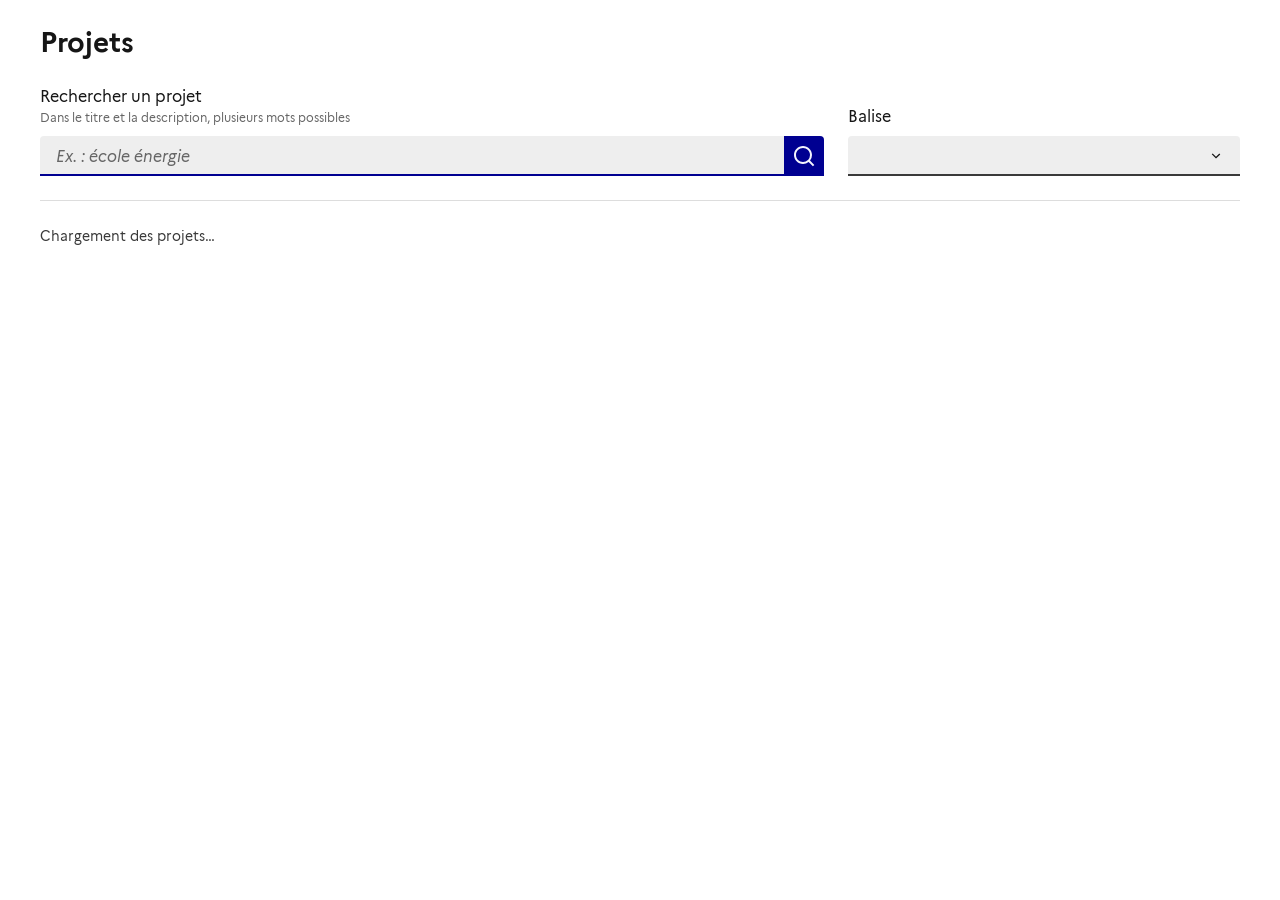
==== index.html @ d14776e6 "Add files via upload" ====
<!doctype html>
<html lang="fr">
<head>
<meta charset="utf-8">
<meta name="viewport" content="width=device-width, initial-scale=1">
<title>Projets</title>
<!-- Système de Design de l'État (fichiers officiels non modifiés) -->
<link rel="stylesheet" href="dsfr/core/core.min.css">
<link rel="stylesheet" href="dsfr/component/form/form.min.css">
<link rel="stylesheet" href="dsfr/component/input/input.min.css">
<link rel="stylesheet" href="dsfr/component/select/select.min.css">
<link rel="stylesheet" href="dsfr/component/search/search.min.css">
<link rel="stylesheet" href="dsfr/component/button/button.min.css">
<link rel="stylesheet" href="dsfr/component/link/link.min.css">
<link rel="stylesheet" href="dsfr/component/card/card.min.css">
<link rel="stylesheet" href="dsfr/component/badge/badge.min.css">
<link rel="stylesheet" href="dsfr/component/tag/tag.min.css">
<link rel="stylesheet" href="dsfr/component/pagination/pagination.min.css">
<link rel="stylesheet" href="dsfr/component/alert/alert.min.css">
<link rel="stylesheet" href="dsfr/component/skiplink/skiplink.min.css">
<link rel="stylesheet" href="css/app.css">
</head>
<body>

<div class="fr-skiplinks">
  <nav role="navigation" aria-label="Accès rapide" class="fr-container">
    <ul class="fr-skiplinks__list">
      <li><a class="fr-link" href="#q">Recherche</a></li>
      <li><a class="fr-link" href="#liste">Résultats</a></li>
    </ul>
  </nav>
</div>

<main id="w" class="app">
  <h2 class="fr-h3 app-titre">Projets</h2>

  <div class="app-barre">
    <form id="recherche" role="search">
      <div class="fr-search-bar fr-search-bar--labelled">
        <label class="fr-label" for="q">Rechercher un projet<span class="fr-hint-text">Dans le titre et la description, plusieurs mots possibles</span></label>
        <input class="fr-input" type="search" id="q" name="q" autocomplete="off" placeholder="Ex. : école énergie">
        <button type="submit" class="fr-btn" title="Rechercher">Rechercher</button>
      </div>
    </form>
    <div class="fr-select-group app-champ-balise" id="groupe-balise">
      <label class="fr-label" for="balise">Balise</label>
      <select class="fr-select" id="balise" name="balise"></select>
    </div>
  </div>

  <div class="app-statut">
    <p class="fr-text--sm app-compteur" id="compteur" aria-live="polite">Chargement des projets…</p>
    <button type="button" class="fr-btn fr-btn--tertiary fr-btn--sm" id="reinit" hidden>Réinitialiser les filtres</button>
  </div>

  <div class="app-avis" id="avis"></div>
  <div id="liste" tabindex="-1"></div>
  <nav role="navigation" class="fr-pagination" aria-label="Pagination" id="pagination" hidden></nav>
</main>

<dialog id="detail" class="app-dialog" aria-labelledby="m-titre">
  <div class="app-dialog__tete">
    <button type="button" class="fr-btn--close fr-btn" id="m-fermer" title="Fermer la fenêtre">Fermer</button>
  </div>
  <div class="app-dialog__corps" id="m-corps"></div>
  <div class="app-dialog__pied">
    <button type="button" class="fr-btn fr-btn--tertiary fr-btn--sm" id="m-prec"></button>
    <span class="app-pos" id="m-pos" aria-live="polite"></span>
    <button type="button" class="fr-btn fr-btn--tertiary fr-btn--sm" id="m-suiv"></button>
  </div>
</dialog>

<!-- Interface de programmation de Grist.
     Pour éviter tout appel à un domaine extérieur, remplacez cette adresse par celle de votre instance :
     https://votre-instance-grist/grist-plugin-api.js -->
<script src="https://docs.getgrist.com/grist-plugin-api.js"></script>
<script src="js/socle.js"></script>
<script src="js/widget.js"></script>
</body>
</html>
---- dsfr/component/form/form.min.css ----
/*!
 * DSFR v1.15.4 | SPDX-License-Identifier: Etalab-2.0 | License-Filename: LICENSE.md | restricted use (see terms and conditions)
 */.fr-label{color:var(--text-label-grey);display:block;font-size:1rem;line-height:1.5rem}.fr-label+.fr-input,.fr-label+.fr-input-wrap,.fr-label+.fr-select{margin-top:.5rem}.fr-hint-text{--text-spacing:0 0 1rem;display:block;font-size:.75rem;line-height:1.25rem}.fr-hint-text+.fr-hint-text{margin-top:.25rem}.fr-fieldset{align-items:last baseline;border:0;display:flex;flex-direction:row;flex-wrap:wrap;margin:0 -.75rem 1rem;padding:0 .25rem;position:relative}.fr-fieldset__legend{color:var(--text-label-grey);font-size:1rem;font-weight:700;line-height:1.5rem;margin-left:-.25rem;margin-right:-.25rem;padding-bottom:1rem;padding-left:.75rem;padding-right:.75rem;width:100%}.fr-fieldset__legend--regular{font-weight:400}.fr-fieldset__legend .fr-hint-text{font-weight:400;margin-top:.5rem}.fr-fieldset--error,.fr-fieldset--info,.fr-fieldset--valid{background-position:0 -2.25rem;background-repeat:no-repeat;background-size:2px calc(100% + 1.25rem)}.fr-fieldset--error .fr-fieldset__legend,.fr-fieldset--info .fr-fieldset__legend,.fr-fieldset--valid .fr-fieldset__legend{background-position:0 0;background-repeat:no-repeat;background-size:2px 100%}.fr-fieldset__element{flex:1 1 100%;margin-bottom:1rem;max-width:100%;padding-left:.5rem;padding-right:.5rem}.fr-fieldset__element--inline{flex:0 0 auto}.fr-fieldset__element--inline-grow,.fr-fieldset__element--inline\@md.fr-fieldset__element--inline-grow{flex-grow:1}.fr-fieldset__element.fr-fieldset__element--year{flex:0 0 8rem}.fr-fieldset__element--year:not(.fr-fieldset__element--inline){margin-right:calc(100% - 8rem)}.fr-fieldset__element.fr-fieldset__element--postal{flex:0 0 16rem}.fr-fieldset__element--postal:not(.fr-fieldset__element--inline){margin-right:calc(100% - 16rem)}.fr-fieldset__element.fr-fieldset__element--number{flex:0 0 6rem}.fr-fieldset__element--number:not(.fr-fieldset__element--inline){margin-right:calc(100% - 6rem)}.fr-fieldset__element>.fr-fieldset:last-child:after,.fr-fieldset__element>h1:last-child:after,.fr-fieldset__element>h2:last-child:after,.fr-fieldset__element>h3:last-child:after,.fr-fieldset__element>h4:last-child:after,.fr-fieldset__element>h5:last-child:after,.fr-fieldset__element>h6:last-child:after,.fr-fieldset__element>p:last-child:after,.fr-fieldset__legend>.fr-fieldset:last-child:after,.fr-fieldset__legend>h1:last-child:after,.fr-fieldset__legend>h2:last-child:after,.fr-fieldset__legend>h3:last-child:after,.fr-fieldset__legend>h4:last-child:after,.fr-fieldset__legend>h5:last-child:after,.fr-fieldset__legend>h6:last-child:after,.fr-fieldset__legend>p:last-child:after{content:"";display:block;margin-bottom:-1rem}.fr-fieldset>.fr-messages-group{flex:1 1 100%;padding-left:.5rem;padding-right:.5rem}.fr-fieldset>.fr-messages-group>.fr-message:last-child{margin-bottom:1rem}.fr-message{--comma:", ";--content:var(--comma);align-items:flex-start;display:flex;flex-direction:row;font-size:.75rem;line-height:1.25rem;margin:0 0 .25rem}.fr-message:after{clip:rect(0,0,0,0);border:0;content:var(--content);display:block;height:1px;margin:-1px;overflow:hidden;padding:0;position:absolute;white-space:nowrap;width:1px}.fr-message:last-child{--comma:". ";margin-bottom:0}.fr-message--error:before,.fr-message--info:before,.fr-message--valid:before,.fr-message--warning:before{--icon-size:1rem;background-color:currentColor;content:"";display:inline-block;flex:0 0 auto;height:var(--icon-size);margin-right:.25rem;margin-top:.125rem;-webkit-mask-size:100% 100%;mask-size:100% 100%;vertical-align:calc((.75em - var(--icon-size))*.5);width:var(--icon-size)}.fr-message--error:before{-webkit-mask-image:url(../../icons/system/fr--error-fill.svg);mask-image:url(../../icons/system/fr--error-fill.svg)}.fr-message--valid:before{-webkit-mask-image:url(../../icons/system/fr--success-fill.svg);mask-image:url(../../icons/system/fr--success-fill.svg)}.fr-message--info:before{-webkit-mask-image:url(../../icons/system/fr--info-fill.svg);mask-image:url(../../icons/system/fr--info-fill.svg)}.fr-message--warning:before{-webkit-mask-image:url(../../icons/system/fr--warning-fill.svg);mask-image:url(../../icons/system/fr--warning-fill.svg)}.fr-input-group--valid label,.fr-range-group--valid label,.fr-select-group--valid label,.fr-upload-group--valid label{color:var(--text-default-success)}.fr-input-group--error label,.fr-range-group--error label,.fr-select-group--error label,.fr-upload-group--error label{color:var(--text-default-error)}.fr-input-group--info label,.fr-range-group--info label,.fr-select-group--info label,.fr-upload-group--info label{color:var(--text-default-info)}.fr-input-group--disabled .fr-hint-text,.fr-input-group--disabled label,.fr-range-group--disabled .fr-hint-text,.fr-range-group--disabled label,.fr-select-group--disabled .fr-hint-text,.fr-select-group--disabled label,.fr-upload-group--disabled .fr-hint-text,.fr-upload-group--disabled label{color:var(--text-disabled-grey)}.fr-label--error{color:var(--text-default-error)}.fr-label--success{color:var(--text-default-success)}.fr-label--info{color:var(--text-default-info)}.fr-label--disabled,.fr-label--disabled .fr-hint-text{color:var(--text-disabled-grey)}.fr-hint-text,.fr-message{color:var(--text-mention-grey)}.fr-message--error{color:var(--text-default-error)}.fr-message--valid{color:var(--text-default-success)}.fr-message--info{color:var(--text-default-info)}.fr-message--warning{color:var(--text-default-warning)}.fr-fieldset input:disabled~.fr-hint-text,.fr-fieldset input:disabled~label,.fr-fieldset input:disabled~label .fr-hint-text,.fr-fieldset:disabled .fr-fieldset__legend,.fr-fieldset:disabled .fr-hint-text,.fr-fieldset:disabled .fr-label{color:var(--text-disabled-grey)}.fr-fieldset--error,.fr-fieldset--error .fr-fieldset__legend{background-image:linear-gradient(0deg,var(--border-plain-error),var(--border-plain-error))}.fr-fieldset--error .fr-fieldset__legend,.fr-fieldset--error .fr-label{color:var(--text-default-error)}.fr-fieldset--valid,.fr-fieldset--valid .fr-fieldset__legend{background-image:linear-gradient(0deg,var(--border-plain-success),var(--border-plain-success))}.fr-fieldset--valid .fr-fieldset__legend,.fr-fieldset--valid .fr-label{color:var(--text-default-success)}.fr-fieldset--info,.fr-fieldset--info .fr-fieldset__legend{background-image:linear-gradient(0deg,var(--border-plain-info),var(--border-plain-info))}.fr-fieldset--info .fr-fieldset__legend,.fr-fieldset--info .fr-label{color:var(--text-default-info)}.fr-input-group:not(:last-child),.fr-select-group:not(:last-child){margin-bottom:1.5rem}.fr-input-group .fr-label .fr-hint-text,.fr-select-group .fr-label .fr-hint-text{margin-top:.25rem}.fr-fieldset--inline .fr-fieldset__content{align-items:baseline;display:flex;flex-wrap:wrap;justify-content:flex-start;margin:-.75rem .5rem 0}.fr-fieldset--inline .fr-checkbox-group{display:inline-flex;margin-bottom:0}.fr-fieldset--inline .fr-checkbox-group:first-child{margin-top:0}.fr-fieldset--inline .fr-checkbox-group:not(:last-child){margin-right:1.25rem}.fr-fieldset--inline .fr-checkbox-group:last-child{margin-bottom:0}.fr-fieldset--inline .fr-radio-group{display:inline-flex}.fr-fieldset--inline .fr-radio-group:not(:last-child){margin-right:1.75rem}.fr-fieldset--inline .fr-radio-group:first-child{margin-top:0}.fr-fieldset--inline .fr-radio-group:last-child{margin-bottom:0}.fr-fieldset__content{margin:0 .5rem;position:relative;width:100%}.fr-fieldset__content .fr-checkbox-group:first-child,.fr-fieldset__content .fr-radio-group:first-child{margin-top:-.75rem}.fr-fieldset__content .fr-checkbox-group label,.fr-fieldset__content .fr-radio-group label{padding:.75rem 0}.fr-fieldset__content .fr-checkbox-group input[type=checkbox]+label:before,.fr-fieldset__content .fr-radio-group:not(.fr-radio-rich) input[type=radio]+label:before{top:.75rem}.fr-fieldset__content+.fr-error-text,.fr-fieldset__content+.fr-info-text,.fr-fieldset__content+.fr-valid-text{margin-bottom:1rem;margin-left:.5rem;margin-top:0}.fr-error-text,.fr-info-text,.fr-valid-text{align-items:center;display:flex;flex-direction:row;font-size:.75rem;line-height:1.25rem;margin-bottom:0;margin-top:1rem}.fr-error-text:before,.fr-info-text:before,.fr-valid-text:before{--icon-size:1rem;background-color:currentColor;content:"";display:inline-block;flex:0 0 auto;height:var(--icon-size);margin-right:.25rem;-webkit-mask-size:100% 100%;mask-size:100% 100%;vertical-align:calc((.75em - var(--icon-size))*.5);width:var(--icon-size)}.fr-error-text+.fr-error-text,.fr-error-text+.fr-info-text,.fr-error-text+.fr-valid-text,.fr-info-text+.fr-error-text,.fr-info-text+.fr-info-text,.fr-info-text+.fr-valid-text,.fr-valid-text+.fr-error-text,.fr-valid-text+.fr-info-text,.fr-valid-text+.fr-valid-text{margin-top:.25rem}.fr-error-text:before{-webkit-mask-image:url(../../icons/system/fr--error-fill.svg);mask-image:url(../../icons/system/fr--error-fill.svg)}.fr-valid-text:before{-webkit-mask-image:url(../../icons/system/fr--success-fill.svg);mask-image:url(../../icons/system/fr--success-fill.svg)}.fr-info-text:before{-webkit-mask-image:url(../../icons/system/fr--info-fill.svg);mask-image:url(../../icons/system/fr--info-fill.svg)}.fr-error-text{color:var(--text-default-error)}.fr-valid-text{color:var(--text-default-success)}.fr-info-text{color:var(--text-default-info)}.fr-fieldset--valid .fr-fieldset__content:before{box-shadow:inset 2px 0 0 0 var(--border-plain-success)}.fr-fieldset--error .fr-fieldset__content:before{box-shadow:inset 2px 0 0 0 var(--border-plain-error)}.fr-fieldset--info .fr-fieldset__content:before{box-shadow:inset 2px 0 0 0 var(--border-plain-info)}@media (min-width:36em){
  /*! media sm */
  /*! media sm */}@media (min-width:48em){
  /*! media md */.fr-fieldset__element--inline\@md{flex:0 0 auto}.fr-fieldset__element--number.fr-fieldset__element--inline\@md,.fr-fieldset__element--postal.fr-fieldset__element--inline\@md,.fr-fieldset__element--year.fr-fieldset__element--inline\@md{margin-right:0}
  /*! media md */}@media (min-width:62em){
  /*! media lg */
  /*! media lg */}@media (min-width:78em){
  /*! media xl */
  /*! media xl */}@media (forced-colors:active){.fr-fieldset input:disabled~.fr-hint-text,.fr-fieldset input:disabled~label,.fr-fieldset input:disabled~label .fr-hint-text,.fr-fieldset:disabled .fr-fieldset__legend,.fr-fieldset:disabled .fr-hint-text,.fr-fieldset:disabled .fr-label{color:graytext}.fr-message--error:after,.fr-message--error:before,.fr-message--info:after,.fr-message--info:before,.fr-message--valid:after,.fr-message--valid:before,.fr-message--warning:after,.fr-message--warning:before{background-color:canvasText;forced-color-adjust:none}.fr-error-text:before,.fr-info-text:before,.fr-valid-text:before{background-color:canvastext;forced-color-adjust:none}}@media screen and (-ms-high-contrast:active),screen and (-ms-high-contrast:none){.fr-fieldset__legend{color:#161616;max-width:100%}.fr-message--error:after,.fr-message--error:before{background-color:transparent;background-image:url(../../icons/system/fr--error-fill.svg);background-repeat:no-repeat;background-size:100%;height:1rem;width:1rem}.fr-message--valid:after,.fr-message--valid:before{background-image:url(../../icons/system/fr--success-fill.svg)}.fr-message--info:after,.fr-message--info:before,.fr-message--valid:after,.fr-message--valid:before{background-color:transparent;background-repeat:no-repeat;background-size:100%;height:1rem;width:1rem}.fr-message--info:after,.fr-message--info:before{background-image:url(../../icons/system/fr--info-fill.svg)}.fr-message--warning:after,.fr-message--warning:before{background-color:transparent;background-image:url(../../icons/system/fr--warning-fill.svg);background-repeat:no-repeat;background-size:100%;height:1rem;width:1rem}.fr-input-group--valid label,.fr-range-group--valid label,.fr-select-group--valid label,.fr-upload-group--valid label{color:#18753c}.fr-input-group--error label,.fr-range-group--error label,.fr-select-group--error label,.fr-upload-group--error label{color:#ce0500}.fr-input-group--info label,.fr-range-group--info label,.fr-select-group--info label,.fr-upload-group--info label{color:#0063cb}.fr-input-group--disabled .fr-hint-text,.fr-input-group--disabled label,.fr-range-group--disabled .fr-hint-text,.fr-range-group--disabled label,.fr-select-group--disabled .fr-hint-text,.fr-select-group--disabled label,.fr-upload-group--disabled .fr-hint-text,.fr-upload-group--disabled label{color:#929292}.fr-label{color:#161616}.fr-label--error{color:#ce0500}.fr-label--success{color:#18753c}.fr-label--info{color:#0063cb}.fr-label--disabled,.fr-label--disabled .fr-hint-text{color:#929292}.fr-hint-text,.fr-message{color:#666}.fr-message--error{color:#ce0500}.fr-message--valid{color:#18753c}.fr-message--info{color:#0063cb}.fr-message--warning{color:#b34000}.fr-fieldset input:disabled~.fr-hint-text,.fr-fieldset input:disabled~label,.fr-fieldset input:disabled~label .fr-hint-text,.fr-fieldset:disabled .fr-fieldset__legend,.fr-fieldset:disabled .fr-hint-text,.fr-fieldset:disabled .fr-label{color:#929292}.fr-fieldset--error,.fr-fieldset--error .fr-fieldset__legend{background-image:linear-gradient(0deg,#ce0500,#ce0500)}.fr-fieldset--error .fr-fieldset__legend,.fr-fieldset--error .fr-label{color:#ce0500}.fr-fieldset--valid,.fr-fieldset--valid .fr-fieldset__legend{background-image:linear-gradient(0deg,#18753c,#18753c)}.fr-fieldset--valid .fr-fieldset__legend,.fr-fieldset--valid .fr-label{color:#18753c}.fr-fieldset--info,.fr-fieldset--info .fr-fieldset__legend{background-image:linear-gradient(0deg,#0063cb,#0063cb)}.fr-fieldset--info .fr-fieldset__legend,.fr-fieldset--info .fr-label{color:#0063cb}.fr-error-text:after,.fr-error-text:before{background-image:url(../../icons/system/fr--error-fill.svg)}.fr-error-text:after,.fr-error-text:before,.fr-valid-text:after,.fr-valid-text:before{background-color:transparent;background-repeat:no-repeat;background-size:100%;height:1rem;width:1rem}.fr-valid-text:after,.fr-valid-text:before{background-image:url(../../icons/system/fr--success-fill.svg)}.fr-error-text{color:#ce0500}.fr-valid-text{color:#18753c}.fr-info-text{color:#0063cb}.fr-fieldset--valid .fr-fieldset__content:before{box-shadow:inset 2px 0 0 0 #18753c}.fr-fieldset--error .fr-fieldset__content:before{box-shadow:inset 2px 0 0 0 #ce0500}.fr-fieldset--info .fr-fieldset__content:before{box-shadow:inset 2px 0 0 0 #0063cb}}@media print{.fr-hint-text{font-size:1rem;line-height:1.5rem}.fr-message:before{-webkit-print-color-adjust:exact;print-color-adjust:exact}}
---- dsfr/component/input/input.min.css ----
/*!
 * DSFR v1.15.4 | SPDX-License-Identifier: Etalab-2.0 | License-Filename: LICENSE.md | restricted use (see terms and conditions)
 */.fr-input{--idle:transparent;--hover:var(--background-contrast-grey-hover);--active:var(--background-contrast-grey-active);background-color:var(--background-contrast-grey);border-radius:.25rem .25rem 0 0;box-shadow:inset 0 -2px 0 0 var(--border-plain-grey);color:var(--text-default-grey);display:block;font-size:1rem;line-height:1.5rem;padding:.5rem 1rem;width:100%}.fr-input:not(textarea){max-height:2.5rem}.fr-input::placeholder{color:var(--text-mention-grey);font-style:italic;opacity:1}.fr-input::-webkit-contacts-auto-fill-button{--idle:transparent;--hover:var(--text-label-grey-hover);--active:var(--text-label-grey-active);background-color:var(--text-label-grey);cursor:pointer}.fr-input[type=date]{min-height:2.5rem;position:relative}.fr-input[type=date]:after{content:"";display:block;height:1rem;pointer-events:none;position:absolute;right:1rem;top:.75rem;width:1rem}@supports selector(::-webkit-calendar-picker-indicator){.fr-input[type=date]{background-position:calc(100% - 1rem) 50%;background-repeat:no-repeat;background-size:1rem 1rem;padding-right:3rem}.fr-input[type=date]::-webkit-calendar-picker-indicator{display:block;margin-right:-2.5rem;padding:.5rem}}.fr-input-wrap{display:block;position:relative}.fr-input-wrap[class*=" fr-fi-"] .fr-input,.fr-input-wrap[class*=" fr-icon-"] .fr-input,.fr-input-wrap[class^=fr-fi-] .fr-input,.fr-input-wrap[class^=fr-icon-] .fr-input{padding-right:3rem}.fr-input-wrap[class*=" fr-fi-"]:before,.fr-input-wrap[class*=" fr-icon-"]:before,.fr-input-wrap[class^=fr-fi-]:before,.fr-input-wrap[class^=fr-icon-]:before{--icon-size:1rem;bottom:.75rem;margin:auto;pointer-events:none;position:absolute;right:1rem;top:.75rem}.fr-input-wrap--action,.fr-input-wrap--addon{display:flex;flex-direction:row;width:100%}.fr-input-wrap--addon>:first-child:not(:last-child){border-radius:.25rem 0 0 0}.fr-input-wrap--addon>:last-child:not(:first-child){border-radius:0 .25rem 0 0}.fr-input-wrap--action .fr-btn{margin-left:1rem}.fr-input-wrap+.fr-hint-text{margin-top:1rem}.fr-input-group{position:relative}.fr-input-group .fr-message:first-child{margin-top:1rem}.fr-input-group--error:before,.fr-input-group--info:before,.fr-input-group--valid:before{background-position:0 0;background-repeat:no-repeat;background-size:.125rem 100%;bottom:0;content:"";display:block;left:-.75rem;pointer-events:none;position:absolute;right:-.75rem;top:0}textarea.fr-input{min-height:3.75rem}.fr-input:disabled{box-shadow:inset 0 -2px 0 0 var(--border-disabled-grey);color:var(--text-disabled-grey)}.fr-input:-webkit-autofill,.fr-input:-webkit-autofill:focus,.fr-input:-webkit-autofill:hover,.fr-input:autofill,.fr-input:autofill:focus,.fr-input:autofill:hover{-webkit-text-fill-color:var(--text-label-grey);box-shadow:inset 0 -2px 0 0 var(--border-plain-grey),inset 0 0 0 1000px var(--background-contrast-info)}@supports selector(::-webkit-calendar-picker-indicator){.fr-input[type=date]:after{--data-uri-svg:url("data:image/svg+xml;charset=utf-8,%3Csvg xmlns='http://www.w3.org/2000/svg' viewBox='0 0 24 24'%3E%3Cpath fill='%23161616' d='M17 3h4c.55 0 1 .45 1 1v16c0 .55-.45 1-1 1H3c-.55 0-1-.45-1-1V4c0-.55.45-1 1-1h4V1h2v2h6V1h2v2zm-2 2H9v2H7V5H4v4h16V5h-3v2h-2V5zm5 6H4v8h16v-8z'/%3E%3C/svg%3E");background-color:var(--background-contrast-grey);background-image:var(--data-uri-svg)}:root[data-fr-theme=dark] .fr-input[type=date]:after{--data-uri-svg:url("data:image/svg+xml;charset=utf-8,%3Csvg xmlns='http://www.w3.org/2000/svg' viewBox='0 0 24 24'%3E%3Cpath fill='%23fff' d='M17 3h4c.55 0 1 .45 1 1v16c0 .55-.45 1-1 1H3c-.55 0-1-.45-1-1V4c0-.55.45-1 1-1h4V1h2v2h6V1h2v2zm-2 2H9v2H7V5H4v4h16V5h-3v2h-2V5zm5 6H4v8h16v-8z'/%3E%3C/svg%3E")}.fr-input[type=date]:disabled{box-shadow:inset 0 -2px 0 0 var(--border-disabled-grey);color:var(--text-disabled-grey)}.fr-input[type=date]:disabled:after{--data-uri-svg:url("data:image/svg+xml;charset=utf-8,%3Csvg xmlns='http://www.w3.org/2000/svg' viewBox='0 0 24 24'%3E%3Cpath fill='%23929292' d='M17 3h4c.55 0 1 .45 1 1v16c0 .55-.45 1-1 1H3c-.55 0-1-.45-1-1V4c0-.55.45-1 1-1h4V1h2v2h6V1h2v2zm-2 2H9v2H7V5H4v4h16V5h-3v2h-2V5zm5 6H4v8h16v-8z'/%3E%3C/svg%3E");background-image:var(--data-uri-svg)}:root[data-fr-theme=dark] .fr-input[type=date]:disabled:after{--data-uri-svg:url("data:image/svg+xml;charset=utf-8,%3Csvg xmlns='http://www.w3.org/2000/svg' viewBox='0 0 24 24'%3E%3Cpath fill='%23666' d='M17 3h4c.55 0 1 .45 1 1v16c0 .55-.45 1-1 1H3c-.55 0-1-.45-1-1V4c0-.55.45-1 1-1h4V1h2v2h6V1h2v2zm-2 2H9v2H7V5H4v4h16V5h-3v2h-2V5zm5 6H4v8h16v-8z'/%3E%3C/svg%3E")}}.fr-input-wrap--addon>.fr-input:not(:last-child){box-shadow:inset 0 -2px 0 0 var(--border-action-high-blue-france)}.fr-fieldset--valid .fr-input,.fr-fieldset--valid .fr-input-wrap--addon>.fr-input:not(:last-child),.fr-input-group--valid .fr-input,.fr-input-group--valid .fr-input-wrap--addon>.fr-input:not(:last-child){box-shadow:inset 0 -2px 0 0 var(--border-plain-success)}.fr-fieldset--error .fr-input,.fr-fieldset--error .fr-input-wrap--addon>.fr-input:not(:last-child),.fr-input-group--error .fr-input,.fr-input-group--error .fr-input-wrap--addon>.fr-input:not(:last-child){box-shadow:inset 0 -2px 0 0 var(--border-plain-error)}.fr-input-group--error:before{background-image:linear-gradient(0deg,var(--border-plain-error),var(--border-plain-error))}.fr-input-group--valid:before{background-image:linear-gradient(0deg,var(--border-plain-success),var(--border-plain-success))}.fr-input-group--info:before{background-image:linear-gradient(0deg,var(--border-plain-info),var(--border-plain-info))}@media (min-width:36em){
  /*! media sm */
  /*! media sm */}@media (min-width:48em){
  /*! media md */
  /*! media md */}@media (min-width:62em){
  /*! media lg */
  /*! media lg */}@media (min-width:78em){
  /*! media xl */
  /*! media xl */}@media (forced-colors:active){.fr-input-wrap--addon>:last-child:not(:first-child){max-height:2.5rem}}@media screen and (-ms-high-contrast:active),screen and (-ms-high-contrast:none){.fr-input-wrap--addon .fr-btn{flex-shrink:0}.fr-input:-ms-input-placeholder{font-style:italic}.fr-input{background-color:#eee;box-shadow:inset 0 -2px 0 0 #3a3a3a;color:#3a3a3a}.fr-input::placeholder{color:#666}.fr-input::-webkit-contacts-auto-fill-button{background-color:#161616}.fr-input::-webkit-contacts-auto-fill-button:hover{background-color:#343434}.fr-input::-webkit-contacts-auto-fill-button:active{background-color:#474747}.fr-input:-webkit-autofill,.fr-input:-webkit-autofill:focus,.fr-input:-webkit-autofill:hover,.fr-input:autofill,.fr-input:autofill:focus,.fr-input:autofill:hover{-webkit-text-fill-color:#161616;box-shadow:inset 0 -2px 0 0 #3a3a3a,inset 0 0 0 1000px #e8edff}.fr-input-wrap--addon>.fr-input:not(:last-child){box-shadow:inset 0 -2px 0 0 #000091}.fr-fieldset--valid .fr-input,.fr-fieldset--valid .fr-input-wrap--addon>.fr-input:not(:last-child),.fr-input-group--valid .fr-input,.fr-input-group--valid .fr-input-wrap--addon>.fr-input:not(:last-child){box-shadow:inset 0 -2px 0 0 #18753c}.fr-fieldset--error .fr-input,.fr-fieldset--error .fr-input-wrap--addon>.fr-input:not(:last-child),.fr-input-group--error .fr-input,.fr-input-group--error .fr-input-wrap--addon>.fr-input:not(:last-child){box-shadow:inset 0 -2px 0 0 #ce0500}.fr-input-group--error:before{background-image:linear-gradient(0deg,#ce0500,#ce0500)}.fr-input-group--valid:before{background-image:linear-gradient(0deg,#18753c,#18753c)}.fr-input-group--info:before{background-image:linear-gradient(0deg,#0063cb,#0063cb)}}@media screen and (-ms-high-contrast:active) and (-ms-high-contrast:active),screen and (-ms-high-contrast:active) and (-ms-high-contrast:none),screen and (-ms-high-contrast:none) and (-ms-high-contrast:active),screen and (-ms-high-contrast:none) and (-ms-high-contrast:none){.fr-input:-ms-input-placeholder{color:#666}}@media print{.fr-input-group:before{background-image:none}.fr-input-group input,.fr-input-group textarea{background-color:transparent;border:1px solid var(--border-default-grey)}}
---- dsfr/component/select/select.min.css ----
/*!
 * DSFR v1.15.4 | SPDX-License-Identifier: Etalab-2.0 | License-Filename: LICENSE.md | restricted use (see terms and conditions)
 */.fr-select{--idle:transparent;--hover:var(--background-contrast-grey-hover);--active:var(--background-contrast-grey-active);--data-uri-svg:url("data:image/svg+xml;charset=utf-8,%3Csvg xmlns='http://www.w3.org/2000/svg' viewBox='0 0 24 24'%3E%3Cpath fill='%23161616' d='m12 13.1 5-4.9 1.4 1.4-6.4 6.3-6.4-6.4L7 8.1l5 5z'/%3E%3C/svg%3E");-webkit-appearance:none;-moz-appearance:none;appearance:none;background-color:var(--background-contrast-grey);background-image:var(--data-uri-svg);background-position:calc(100% - 1rem) 50%;background-repeat:no-repeat;background-size:1rem 1rem;border-radius:.25rem .25rem 0 0;box-shadow:inset 0 -2px 0 0 var(--border-plain-grey);color:var(--text-default-grey);display:block;font-size:1rem;line-height:1.5rem;padding:.5rem 2.5rem .5rem 1rem;width:100%}.fr-select-group{position:relative}.fr-select-group .fr-message:first-child{margin-top:1rem}.fr-select-group--error:before,.fr-select-group--info:before,.fr-select-group--valid:before{background-position:0 0;background-repeat:no-repeat;background-size:.125rem 100%;bottom:0;content:"";display:block;left:-.75rem;pointer-events:none;position:absolute;right:-.75rem;top:0}:root[data-fr-theme=dark] .fr-select{--data-uri-svg:url("data:image/svg+xml;charset=utf-8,%3Csvg xmlns='http://www.w3.org/2000/svg' viewBox='0 0 24 24'%3E%3Cpath fill='%23fff' d='m12 13.1 5-4.9 1.4 1.4-6.4 6.3-6.4-6.4L7 8.1l5 5z'/%3E%3C/svg%3E")}.fr-fieldset--valid .fr-select,.fr-select-group--valid .fr-select{box-shadow:inset 0 -2px 0 0 var(--border-plain-success)}.fr-fieldset--error .fr-select,.fr-select-group--error .fr-select{box-shadow:inset 0 -2px 0 0 var(--border-plain-error)}.fr-select-group--error:before{background-image:linear-gradient(0deg,var(--border-plain-error),var(--border-plain-error))}.fr-select-group--valid:before{background-image:linear-gradient(0deg,var(--border-plain-success),var(--border-plain-success))}.fr-select-group--info:before{background-image:linear-gradient(0deg,var(--border-plain-info),var(--border-plain-info))}.fr-select:disabled{--data-uri-svg:url("data:image/svg+xml;charset=utf-8,%3Csvg xmlns='http://www.w3.org/2000/svg' viewBox='0 0 24 24'%3E%3Cpath fill='%23929292' d='m12 13.1 5-4.9 1.4 1.4-6.4 6.3-6.4-6.4L7 8.1l5 5z'/%3E%3C/svg%3E");background-image:var(--data-uri-svg);box-shadow:inset 0 -2px 0 0 var(--border-disabled-grey);color:var(--text-disabled-grey)}:root[data-fr-theme=dark] .fr-select:disabled{--data-uri-svg:url("data:image/svg+xml;charset=utf-8,%3Csvg xmlns='http://www.w3.org/2000/svg' viewBox='0 0 24 24'%3E%3Cpath fill='%23666' d='m12 13.1 5-4.9 1.4 1.4-6.4 6.3-6.4-6.4L7 8.1l5 5z'/%3E%3C/svg%3E")}.fr-select:-webkit-autofill,.fr-select:-webkit-autofill:focus,.fr-select:-webkit-autofill:hover{-webkit-text-fill-color:var(--text-label-grey);box-shadow:inset 0 -2px 0 0 var(--border-plain-grey),inset 0 0 0 1000px var(--background-contrast-blue-france)}@media (min-width:36em){
  /*! media sm */
  /*! media sm */}@media (min-width:48em){
  /*! media md */
  /*! media md */}@media (min-width:62em){
  /*! media lg */
  /*! media lg */}@media (min-width:78em){
  /*! media xl */
  /*! media xl */}@media (forced-colors:active){.fr-select{background-image:url('data:image/svg+xml;charset=utf-8,<svg xmlns="http://www.w3.org/2000/svg" viewBox="0 0 24 24" fill="canvastext"><path d="m12 13.1 5-4.9 1.4 1.4-6.4 6.3-6.4-6.4L7 8.1l5 5z"/></svg>')}}@media screen and (-ms-high-contrast:active),screen and (-ms-high-contrast:none){.fr-select::-ms-expand{display:none}.fr-select{background-color:#eee;background-image:url("data:image/svg+xml;charset=utf-8,%3Csvg xmlns='http://www.w3.org/2000/svg' viewBox='0 0 24 24'%3E%3Cpath fill='%23161616' d='m12 13.1 5-4.9 1.4 1.4-6.4 6.3-6.4-6.4L7 8.1l5 5z'/%3E%3C/svg%3E");box-shadow:inset 0 -2px 0 0 #3a3a3a;color:#3a3a3a}.fr-fieldset--valid .fr-select,.fr-select-group--valid .fr-select{box-shadow:inset 0 -2px 0 0 #18753c}.fr-fieldset--error .fr-select,.fr-select-group--error .fr-select{box-shadow:inset 0 -2px 0 0 #ce0500}.fr-select-group--error:before{background-image:linear-gradient(0deg,#ce0500,#ce0500)}.fr-select-group--valid:before{background-image:linear-gradient(0deg,#18753c,#18753c)}.fr-select-group--info:before{background-image:linear-gradient(0deg,#0063cb,#0063cb)}.fr-select:disabled{background-image:url("data:image/svg+xml;charset=utf-8,%3Csvg xmlns='http://www.w3.org/2000/svg' viewBox='0 0 24 24'%3E%3Cpath fill='%23929292' d='m12 13.1 5-4.9 1.4 1.4-6.4 6.3-6.4-6.4L7 8.1l5 5z'/%3E%3C/svg%3E");box-shadow:inset 0 -2px 0 0 #e5e5e5;color:#929292}.fr-select:-webkit-autofill,.fr-select:-webkit-autofill:focus,.fr-select:-webkit-autofill:hover{-webkit-text-fill-color:#161616;box-shadow:inset 0 -2px 0 0 #3a3a3a,inset 0 0 0 1000px #ececfe}}@media print{.fr-select-group:before{background-image:none!important}.fr-select{background-color:transparent;border:1px solid var(--border-default-grey);-webkit-print-color-adjust:exact;print-color-adjust:exact}}
---- dsfr/component/search/search.min.css ----
/*!
 * DSFR v1.15.4 | SPDX-License-Identifier: Etalab-2.0 | License-Filename: LICENSE.md | restricted use (see terms and conditions)
 */.fr-search-bar{display:flex;flex-direction:row;flex-wrap:wrap}.fr-search-bar:not(.fr-search-bar--labelled) .fr-label{clip:rect(0,0,0,0);border:0;display:block;height:1px;margin:-1px;overflow:hidden;padding:0;position:absolute;white-space:nowrap;width:1px}.fr-search-bar .fr-input{border-radius:.25rem 0 0;box-shadow:inset 0 -2px 0 0 var(--border-action-high-blue-france);flex:1;margin:0;max-height:2.5rem}.fr-search-bar .fr-input::placeholder{font-style:italic}.fr-search-bar .fr-input::-webkit-search-cancel-button{--data-uri-svg:url("data:image/svg+xml;charset=utf-8,%3Csvg xmlns='http://www.w3.org/2000/svg' width='24' height='24'%3E%3Cpath fill='%23161616' d='M12 22C6.477 22 2 17.523 2 12S6.477 2 12 2s10 4.477 10 10-4.477 10-10 10zm0-11.414L9.172 7.757 7.757 9.172 10.586 12l-2.829 2.828 1.415 1.415L12 13.414l2.828 2.829 1.415-1.415L13.414 12l2.829-2.828-1.415-1.415L12 10.586z'/%3E%3C/svg%3E");-webkit-appearance:none;background-image:var(--data-uri-svg);background-repeat:no-repeat;background-size:1rem 1rem;height:1rem;width:1rem}.fr-search-bar--labelled .fr-label{flex-basis:100%;margin-bottom:.5rem}.fr-search-bar .fr-messages-group{flex-basis:100%;order:4}.fr-search-bar .fr-messages-group .fr-message:first-child{margin-top:1rem}.fr-search-bar .fr-btn{border-radius:0 .25rem 0 0;flex:0 0 auto;font-size:1rem;line-height:1.5rem;max-height:2.5rem;max-width:2.5rem;min-height:2.5rem;overflow:hidden;padding:.5rem;white-space:nowrap}.fr-search-bar .fr-btn:before{--icon-size:1.5rem;background-color:currentColor;content:"";display:inline-block;flex:0 0 auto;height:var(--icon-size);margin-left:0;margin-right:.5rem;-webkit-mask-image:url(../../icons/system/search-line.svg);mask-image:url(../../icons/system/search-line.svg);-webkit-mask-size:100% 100%;mask-size:100% 100%;vertical-align:calc((.75em - var(--icon-size))*.5);width:var(--icon-size)}.fr-search-bar .fr-input--valid{box-shadow:inset 0 -2px 0 0 var(--border-plain-success)}.fr-search-bar .fr-input--error{box-shadow:inset 0 -2px 0 0 var(--border-plain-error)}:root[data-fr-theme=dark] .fr-search-bar .fr-input::-webkit-search-cancel-button{--data-uri-svg:url("data:image/svg+xml;charset=utf-8,%3Csvg xmlns='http://www.w3.org/2000/svg' width='24' height='24'%3E%3Cpath fill='%23fff' d='M12 22C6.477 22 2 17.523 2 12S6.477 2 12 2s10 4.477 10 10-4.477 10-10 10zm0-11.414L9.172 7.757 7.757 9.172 10.586 12l-2.829 2.828 1.415 1.415L12 13.414l2.828 2.829 1.415-1.415L13.414 12l2.829-2.828-1.415-1.415L12 10.586z'/%3E%3C/svg%3E")}@media (min-width:36em){
  /*! media sm */
  /*! media sm */}@media (min-width:48em){
  /*! media md */.fr-search-bar--lg .fr-btn{font-size:1.125rem;line-height:1.75rem;max-height:none;max-width:100%;min-height:3rem;overflow:initial;padding:.5rem 1.5rem}.fr-search-bar--lg .fr-btn:before{--icon-size:1.5rem;margin-left:-.1875rem;margin-right:.5rem}.fr-search-bar--lg .fr-input{max-height:3rem}
  /*! media md */}@media (min-width:62em){
  /*! media lg */
  /*! media lg */}@media (min-width:78em){
  /*! media xl */
  /*! media xl */}@media (forced-colors:active){.fr-search-bar .fr-btn:before{background-color:buttontext;forced-color-adjust:none}}@media screen and (-ms-high-contrast:active),screen and (-ms-high-contrast:none){.fr-search-bar .fr-btn:after,.fr-search-bar .fr-btn:before{background-color:transparent;background-image:url(../../icons/system/search-line.svg);background-repeat:no-repeat;background-size:100%;height:1.5rem;width:1.5rem}.fr-search-bar .fr-input{box-shadow:inset 0 -2px 0 0 #000091}.fr-search-bar .fr-input--valid{box-shadow:inset 0 -2px 0 0 #18753c}.fr-search-bar .fr-input--error{box-shadow:inset 0 -2px 0 0 #ce0500}.fr-search-bar .fr-input::-webkit-search-cancel-button{background-image:url("data:image/svg+xml;charset=utf-8,%3Csvg xmlns='http://www.w3.org/2000/svg' width='24' height='24'%3E%3Cpath fill='%23161616' d='M12 22C6.477 22 2 17.523 2 12S6.477 2 12 2s10 4.477 10 10-4.477 10-10 10zm0-11.414L9.172 7.757 7.757 9.172 10.586 12l-2.829 2.828 1.415 1.415L12 13.414l2.828 2.829 1.415-1.415L13.414 12l2.829-2.828-1.415-1.415L12 10.586z'/%3E%3C/svg%3E")}}@media print{.fr-search-bar input{background-color:transparent;border-left:1px solid var(--border-default-grey);border-top:1px solid var(--border-default-grey)}}
---- dsfr/component/button/button.min.css ----
/*!
 * DSFR v1.15.4 | SPDX-License-Identifier: Etalab-2.0 | License-Filename: LICENSE.md | restricted use (see terms and conditions)
 */.fr-btn{--text-spacing:0;--title-spacing:0;--underline-img:none;--hover-tint:var(--hover);--idle:transparent;--hover:var(--background-action-high-blue-france-hover);--active:var(--background-action-high-blue-france-active);align-items:center;background-color:var(--background-action-high-blue-france);color:var(--text-inverted-blue-france);display:inline-flex;flex-direction:row;font-size:1rem;font-weight:500;line-height:1.5rem;min-height:2.5rem;padding:.5rem 1rem;width:-moz-fit-content;width:fit-content}.fr-btn:after,.fr-btn:before{display:block}.fr-btn[target=_blank]{max-height:none;max-width:100%;overflow:initial}.fr-btn[target=_blank]:after{--icon-size:1rem;content:"";margin-left:.5rem;margin-right:-.125rem}.fr-btn--align-on-content{margin-left:-1rem;margin-right:-1rem}.fr-btn[class*=" fr-fi-"]:not([class*=fr-btn--icon-]),.fr-btn[class*=" fr-icon-"]:not([class*=fr-btn--icon-]),.fr-btn[class^=fr-fi-]:not([class*=fr-btn--icon-]),.fr-btn[class^=fr-icon-]:not([class*=fr-btn--icon-]){max-height:2.5rem;max-width:2.5rem;overflow:hidden;padding-left:.5rem;padding-right:.5rem;white-space:nowrap}.fr-btn[class*=" fr-fi-"]:not([class*=fr-btn--icon-]):before,.fr-btn[class*=" fr-icon-"]:not([class*=fr-btn--icon-]):before,.fr-btn[class^=fr-fi-]:not([class*=fr-btn--icon-]):before,.fr-btn[class^=fr-icon-]:not([class*=fr-btn--icon-]):before{--icon-size:1.5rem;margin-left:0;margin-right:.5rem}.fr-btn--align-on-content[class*=" fr-fi-"]:not([class*=fr-btn--icon-]),.fr-btn--align-on-content[class*=" fr-icon-"]:not([class*=fr-btn--icon-]),.fr-btn--align-on-content[class^=fr-fi-]:not([class*=fr-btn--icon-]),.fr-btn--align-on-content[class^=fr-icon-]:not([class*=fr-btn--icon-]){margin-left:-.5rem;margin-right:-.5rem}.fr-btn--icon-left[class*=" fr-fi-"],.fr-btn--icon-left[class*=" fr-icon-"],.fr-btn--icon-left[class^=fr-fi-],.fr-btn--icon-left[class^=fr-icon-]{max-height:none;max-width:100%;overflow:initial}.fr-btn--icon-left[class*=" fr-fi-"]:before,.fr-btn--icon-left[class*=" fr-icon-"]:before,.fr-btn--icon-left[class^=fr-fi-]:before,.fr-btn--icon-left[class^=fr-icon-]:before{--icon-size:1rem;margin-left:-.125rem;margin-right:.5rem}.fr-btn--align-on-content.fr-btn--icon-left[class*=" fr-fi-"],.fr-btn--align-on-content.fr-btn--icon-left[class*=" fr-icon-"],.fr-btn--align-on-content.fr-btn--icon-left[class^=fr-fi-],.fr-btn--align-on-content.fr-btn--icon-left[class^=fr-icon-]{margin-left:-.875rem;margin-right:-1rem}.fr-btn--icon-right[class*=" fr-fi-"],.fr-btn--icon-right[class*=" fr-icon-"],.fr-btn--icon-right[class^=fr-fi-],.fr-btn--icon-right[class^=fr-icon-]{max-height:none;max-width:100%;overflow:initial}.fr-btn--icon-right[class*=" fr-fi-"]:after,.fr-btn--icon-right[class*=" fr-icon-"]:after,.fr-btn--icon-right[class^=fr-fi-]:after,.fr-btn--icon-right[class^=fr-icon-]:after{--icon-size:1rem;content:"";margin-left:.5rem;margin-right:-.125rem}.fr-btn--icon-right[class*=" fr-fi-"]:before,.fr-btn--icon-right[class*=" fr-icon-"]:before,.fr-btn--icon-right[class^=fr-fi-]:before,.fr-btn--icon-right[class^=fr-icon-]:before{content:none}.fr-btn--align-on-content.fr-btn--icon-right[class*=" fr-fi-"],.fr-btn--align-on-content.fr-btn--icon-right[class*=" fr-icon-"],.fr-btn--align-on-content.fr-btn--icon-right[class^=fr-fi-],.fr-btn--align-on-content.fr-btn--icon-right[class^=fr-icon-]{margin-left:-1rem;margin-right:-.875rem}.fr-btn--sm{font-size:.875rem;line-height:1.5rem;min-height:2rem;padding:.25rem .75rem}.fr-btn--sm[target=_blank]{max-height:none;max-width:100%;overflow:initial}.fr-btn--sm[target=_blank]:after{--icon-size:1rem;content:"";margin-left:.5rem;margin-right:-.125rem}.fr-btn--sm.fr-btn--align-on-content{margin-left:-.75rem;margin-right:-.75rem}.fr-btn--sm[class*=" fr-fi-"]:not([class*=fr-btn--icon-]),.fr-btn--sm[class*=" fr-icon-"]:not([class*=fr-btn--icon-]),.fr-btn--sm[class^=fr-fi-]:not([class*=fr-btn--icon-]),.fr-btn--sm[class^=fr-icon-]:not([class*=fr-btn--icon-]){max-height:2rem;max-width:2rem;overflow:hidden;padding-left:.5rem;padding-right:.5rem;white-space:nowrap}.fr-btn--sm[class*=" fr-fi-"]:not([class*=fr-btn--icon-]):before,.fr-btn--sm[class*=" fr-icon-"]:not([class*=fr-btn--icon-]):before,.fr-btn--sm[class^=fr-fi-]:not([class*=fr-btn--icon-]):before,.fr-btn--sm[class^=fr-icon-]:not([class*=fr-btn--icon-]):before{--icon-size:1rem;margin-left:0;margin-right:.5rem}.fr-btn--sm.fr-btn--align-on-content[class*=" fr-fi-"]:not([class*=fr-btn--icon-]),.fr-btn--sm.fr-btn--align-on-content[class*=" fr-icon-"]:not([class*=fr-btn--icon-]),.fr-btn--sm.fr-btn--align-on-content[class^=fr-fi-]:not([class*=fr-btn--icon-]),.fr-btn--sm.fr-btn--align-on-content[class^=fr-icon-]:not([class*=fr-btn--icon-]){margin-left:-.5rem;margin-right:-.5rem}.fr-btn--sm.fr-btn--icon-left[class*=" fr-fi-"],.fr-btn--sm.fr-btn--icon-left[class*=" fr-icon-"],.fr-btn--sm.fr-btn--icon-left[class^=fr-fi-],.fr-btn--sm.fr-btn--icon-left[class^=fr-icon-]{max-height:none;max-width:100%;overflow:initial}.fr-btn--sm.fr-btn--icon-left[class*=" fr-fi-"]:before,.fr-btn--sm.fr-btn--icon-left[class*=" fr-icon-"]:before,.fr-btn--sm.fr-btn--icon-left[class^=fr-fi-]:before,.fr-btn--sm.fr-btn--icon-left[class^=fr-icon-]:before{--icon-size:1rem;margin-left:-.125rem;margin-right:.5rem}.fr-btn--sm.fr-btn--align-on-content.fr-btn--icon-left[class*=" fr-fi-"],.fr-btn--sm.fr-btn--align-on-content.fr-btn--icon-left[class*=" fr-icon-"],.fr-btn--sm.fr-btn--align-on-content.fr-btn--icon-left[class^=fr-fi-],.fr-btn--sm.fr-btn--align-on-content.fr-btn--icon-left[class^=fr-icon-]{margin-left:-.625rem;margin-right:-.75rem}.fr-btn--sm.fr-btn--icon-right[class*=" fr-fi-"],.fr-btn--sm.fr-btn--icon-right[class*=" fr-icon-"],.fr-btn--sm.fr-btn--icon-right[class^=fr-fi-],.fr-btn--sm.fr-btn--icon-right[class^=fr-icon-]{max-height:none;max-width:100%;overflow:initial}.fr-btn--sm.fr-btn--icon-right[class*=" fr-fi-"]:after,.fr-btn--sm.fr-btn--icon-right[class*=" fr-icon-"]:after,.fr-btn--sm.fr-btn--icon-right[class^=fr-fi-]:after,.fr-btn--sm.fr-btn--icon-right[class^=fr-icon-]:after{--icon-size:1rem;content:"";margin-left:.5rem;margin-right:-.125rem}.fr-btn--sm.fr-btn--icon-right[class*=" fr-fi-"]:before,.fr-btn--sm.fr-btn--icon-right[class*=" fr-icon-"]:before,.fr-btn--sm.fr-btn--icon-right[class^=fr-fi-]:before,.fr-btn--sm.fr-btn--icon-right[class^=fr-icon-]:before{content:none}.fr-btn--sm.fr-btn--align-on-content.fr-btn--icon-right[class*=" fr-fi-"],.fr-btn--sm.fr-btn--align-on-content.fr-btn--icon-right[class*=" fr-icon-"],.fr-btn--sm.fr-btn--align-on-content.fr-btn--icon-right[class^=fr-fi-],.fr-btn--sm.fr-btn--align-on-content.fr-btn--icon-right[class^=fr-icon-]{margin-left:-.75rem;margin-right:-.625rem}.fr-btn--lg{font-size:1.125rem;line-height:1.75rem;min-height:3rem;padding:.5rem 1.5rem}.fr-btn--lg[target=_blank]{max-height:none;max-width:100%;overflow:initial}.fr-btn--lg[target=_blank]:after{--icon-size:1.5rem;content:"";margin-left:.5rem;margin-right:-.1875rem}.fr-btn--lg.fr-btn--align-on-content{margin-left:-1.5rem;margin-right:-1.5rem}.fr-btn--lg[class*=" fr-fi-"]:not([class*=fr-btn--icon-]),.fr-btn--lg[class*=" fr-icon-"]:not([class*=fr-btn--icon-]),.fr-btn--lg[class^=fr-fi-]:not([class*=fr-btn--icon-]),.fr-btn--lg[class^=fr-icon-]:not([class*=fr-btn--icon-]){max-height:3rem;max-width:3rem;overflow:hidden;padding-left:.5rem;padding-right:.5rem;white-space:nowrap}.fr-btn--lg[class*=" fr-fi-"]:not([class*=fr-btn--icon-]):before,.fr-btn--lg[class*=" fr-icon-"]:not([class*=fr-btn--icon-]):before,.fr-btn--lg[class^=fr-fi-]:not([class*=fr-btn--icon-]):before,.fr-btn--lg[class^=fr-icon-]:not([class*=fr-btn--icon-]):before{--icon-size:2rem;margin-left:0;margin-right:.5rem}.fr-btn--lg.fr-btn--align-on-content[class*=" fr-fi-"]:not([class*=fr-btn--icon-]),.fr-btn--lg.fr-btn--align-on-content[class*=" fr-icon-"]:not([class*=fr-btn--icon-]),.fr-btn--lg.fr-btn--align-on-content[class^=fr-fi-]:not([class*=fr-btn--icon-]),.fr-btn--lg.fr-btn--align-on-content[class^=fr-icon-]:not([class*=fr-btn--icon-]){margin-left:-.5rem;margin-right:-.5rem}.fr-btn--lg.fr-btn--icon-left[class*=" fr-fi-"],.fr-btn--lg.fr-btn--icon-left[class*=" fr-icon-"],.fr-btn--lg.fr-btn--icon-left[class^=fr-fi-],.fr-btn--lg.fr-btn--icon-left[class^=fr-icon-]{max-height:none;max-width:100%;overflow:initial}.fr-btn--lg.fr-btn--icon-left[class*=" fr-fi-"]:before,.fr-btn--lg.fr-btn--icon-left[class*=" fr-icon-"]:before,.fr-btn--lg.fr-btn--icon-left[class^=fr-fi-]:before,.fr-btn--lg.fr-btn--icon-left[class^=fr-icon-]:before{--icon-size:1.5rem;margin-left:-.1875rem;margin-right:.5rem}.fr-btn--lg.fr-btn--align-on-content.fr-btn--icon-left[class*=" fr-fi-"],.fr-btn--lg.fr-btn--align-on-content.fr-btn--icon-left[class*=" fr-icon-"],.fr-btn--lg.fr-btn--align-on-content.fr-btn--icon-left[class^=fr-fi-],.fr-btn--lg.fr-btn--align-on-content.fr-btn--icon-left[class^=fr-icon-]{margin-left:-1.3125rem;margin-right:-1.5rem}.fr-btn--lg.fr-btn--icon-right[class*=" fr-fi-"],.fr-btn--lg.fr-btn--icon-right[class*=" fr-icon-"],.fr-btn--lg.fr-btn--icon-right[class^=fr-fi-],.fr-btn--lg.fr-btn--icon-right[class^=fr-icon-]{max-height:none;max-width:100%;overflow:initial}.fr-btn--lg.fr-btn--icon-right[class*=" fr-fi-"]:after,.fr-btn--lg.fr-btn--icon-right[class*=" fr-icon-"]:after,.fr-btn--lg.fr-btn--icon-right[class^=fr-fi-]:after,.fr-btn--lg.fr-btn--icon-right[class^=fr-icon-]:after{--icon-size:1.5rem;content:"";margin-left:.5rem;margin-right:-.1875rem}.fr-btn--lg.fr-btn--icon-right[class*=" fr-fi-"]:before,.fr-btn--lg.fr-btn--icon-right[class*=" fr-icon-"]:before,.fr-btn--lg.fr-btn--icon-right[class^=fr-fi-]:before,.fr-btn--lg.fr-btn--icon-right[class^=fr-icon-]:before{content:none}.fr-btn--lg.fr-btn--align-on-content.fr-btn--icon-right[class*=" fr-fi-"],.fr-btn--lg.fr-btn--align-on-content.fr-btn--icon-right[class*=" fr-icon-"],.fr-btn--lg.fr-btn--align-on-content.fr-btn--icon-right[class^=fr-fi-],.fr-btn--lg.fr-btn--align-on-content.fr-btn--icon-right[class^=fr-icon-]{margin-left:-1.5rem;margin-right:-1.3125rem}.fr-btns-group{--ul-type:none;--ol-type:none;--ul-start:0;--ol-start:0;--xl-block:0;--li-bottom:0;--ol-content:none;align-items:stretch;display:flex;flex-wrap:wrap;margin-left:-.5rem;margin-right:-.5rem}.fr-btns-group>div,.fr-btns-group>li{max-width:100%;width:100%}.fr-btns-group .fr-btn{justify-content:center;margin:0 .5rem 1rem;width:calc(100% - 1rem)}.fr-btns-group--inline .fr-btn{margin-left:.5rem;margin-right:.5rem;max-width:100%;width:auto}.fr-btns-group--inline>li{display:inline-flex;max-width:100%;width:auto}.fr-btns-group--inline.fr-btns-group--right.fr-btns-group--inline-reverse{flex-direction:row-reverse;justify-content:flex-start}.fr-btns-group--left,.fr-btns-group--left li{justify-content:flex-start;text-align:left}.fr-btns-group--right,.fr-btns-group--right li{justify-content:flex-end;text-align:right}.fr-btns-group--center,.fr-btns-group--center li{justify-content:center;text-align:center}.fr-btns-group--between,.fr-btns-group--between li{justify-content:space-between;text-align:center}.fr-btns-group--equisized{--equisized-width:auto}.fr-btns-group--equisized .fr-btn{justify-content:center;width:var(--equisized-width)}.fr-btns-group--sm .fr-btn:not([class^=fr-icon-]):not([class*=" fr-icon-"]):not([class^=fr-fi-]):not([class*=" fr-fi-"]){font-size:.875rem;line-height:1.5rem;min-height:2rem;padding:.25rem .75rem}.fr-btns-group--sm:not([class^=fr-btns-group--icon-]):not([class*=" fr-btns-group--icon-"]) .fr-btn[class*=" fr-fi-"],.fr-btns-group--sm:not([class^=fr-btns-group--icon-]):not([class*=" fr-btns-group--icon-"]) .fr-btn[class*=" fr-icon-"],.fr-btns-group--sm:not([class^=fr-btns-group--icon-]):not([class*=" fr-btns-group--icon-"]) .fr-btn[class^=fr-fi-],.fr-btns-group--sm:not([class^=fr-btns-group--icon-]):not([class*=" fr-btns-group--icon-"]) .fr-btn[class^=fr-icon-]{font-size:.875rem;justify-content:flex-start;line-height:1.5rem;max-height:2rem;max-width:2rem;min-height:2rem;overflow:hidden;padding:.25rem .5rem;white-space:nowrap}.fr-btns-group--sm:not([class^=fr-btns-group--icon-]):not([class*=" fr-btns-group--icon-"]) .fr-btn[class*=" fr-fi-"]:before,.fr-btns-group--sm:not([class^=fr-btns-group--icon-]):not([class*=" fr-btns-group--icon-"]) .fr-btn[class*=" fr-icon-"]:before,.fr-btns-group--sm:not([class^=fr-btns-group--icon-]):not([class*=" fr-btns-group--icon-"]) .fr-btn[class^=fr-fi-]:before,.fr-btns-group--sm:not([class^=fr-btns-group--icon-]):not([class*=" fr-btns-group--icon-"]) .fr-btn[class^=fr-icon-]:before{--icon-size:1rem;margin-left:0;margin-right:.5rem}.fr-btns-group--sm.fr-btns-group--icon-left .fr-btn[class*=" fr-fi-"],.fr-btns-group--sm.fr-btns-group--icon-left .fr-btn[class*=" fr-icon-"],.fr-btns-group--sm.fr-btns-group--icon-left .fr-btn[class^=fr-fi-],.fr-btns-group--sm.fr-btns-group--icon-left .fr-btn[class^=fr-icon-]{font-size:.875rem;line-height:1.5rem;max-height:none;max-width:100%;min-height:2rem;overflow:initial;padding:.25rem .75rem}.fr-btns-group--sm.fr-btns-group--icon-left .fr-btn[class*=" fr-fi-"]:before,.fr-btns-group--sm.fr-btns-group--icon-left .fr-btn[class*=" fr-icon-"]:before,.fr-btns-group--sm.fr-btns-group--icon-left .fr-btn[class^=fr-fi-]:before,.fr-btns-group--sm.fr-btns-group--icon-left .fr-btn[class^=fr-icon-]:before{--icon-size:1rem;margin-left:-.125rem;margin-right:.5rem}.fr-btns-group--sm.fr-btns-group--icon-right .fr-btn[class*=" fr-fi-"],.fr-btns-group--sm.fr-btns-group--icon-right .fr-btn[class*=" fr-icon-"],.fr-btns-group--sm.fr-btns-group--icon-right .fr-btn[class^=fr-fi-],.fr-btns-group--sm.fr-btns-group--icon-right .fr-btn[class^=fr-icon-]{font-size:.875rem;line-height:1.5rem;max-height:none;max-width:100%;min-height:2rem;overflow:initial;padding:.25rem .75rem}.fr-btns-group--sm.fr-btns-group--icon-right .fr-btn[class*=" fr-fi-"]:after,.fr-btns-group--sm.fr-btns-group--icon-right .fr-btn[class*=" fr-icon-"]:after,.fr-btns-group--sm.fr-btns-group--icon-right .fr-btn[class^=fr-fi-]:after,.fr-btns-group--sm.fr-btns-group--icon-right .fr-btn[class^=fr-icon-]:after{--icon-size:1rem;content:"";margin-left:.5rem;margin-right:-.125rem}.fr-btns-group--sm.fr-btns-group--icon-right .fr-btn[class*=" fr-fi-"]:before,.fr-btns-group--sm.fr-btns-group--icon-right .fr-btn[class*=" fr-icon-"]:before,.fr-btns-group--sm.fr-btns-group--icon-right .fr-btn[class^=fr-fi-]:before,.fr-btns-group--sm.fr-btns-group--icon-right .fr-btn[class^=fr-icon-]:before{content:none}.fr-btns-group:not(.fr-btns-group--sm):not(.fr-btns-group--lg) .fr-btn:not([class^=fr-icon-]):not([class*=" fr-icon-"]):not([class^=fr-fi-]):not([class*=" fr-fi-"]){font-size:1rem;line-height:1.5rem;min-height:2.5rem;padding:.5rem 1rem}.fr-btns-group:not(.fr-btns-group--sm):not(.fr-btns-group--lg):not([class^=fr-btns-group--icon-]):not([class*=" fr-btns-group--icon-"]) .fr-btn[class*=" fr-fi-"],.fr-btns-group:not(.fr-btns-group--sm):not(.fr-btns-group--lg):not([class^=fr-btns-group--icon-]):not([class*=" fr-btns-group--icon-"]) .fr-btn[class*=" fr-icon-"],.fr-btns-group:not(.fr-btns-group--sm):not(.fr-btns-group--lg):not([class^=fr-btns-group--icon-]):not([class*=" fr-btns-group--icon-"]) .fr-btn[class^=fr-fi-],.fr-btns-group:not(.fr-btns-group--sm):not(.fr-btns-group--lg):not([class^=fr-btns-group--icon-]):not([class*=" fr-btns-group--icon-"]) .fr-btn[class^=fr-icon-]{font-size:1rem;justify-content:flex-start;line-height:1.5rem;max-height:2.5rem;max-width:2.5rem;min-height:2.5rem;overflow:hidden;padding:.5rem;white-space:nowrap}.fr-btns-group:not(.fr-btns-group--sm):not(.fr-btns-group--lg):not([class^=fr-btns-group--icon-]):not([class*=" fr-btns-group--icon-"]) .fr-btn[class*=" fr-fi-"]:before,.fr-btns-group:not(.fr-btns-group--sm):not(.fr-btns-group--lg):not([class^=fr-btns-group--icon-]):not([class*=" fr-btns-group--icon-"]) .fr-btn[class*=" fr-icon-"]:before,.fr-btns-group:not(.fr-btns-group--sm):not(.fr-btns-group--lg):not([class^=fr-btns-group--icon-]):not([class*=" fr-btns-group--icon-"]) .fr-btn[class^=fr-fi-]:before,.fr-btns-group:not(.fr-btns-group--sm):not(.fr-btns-group--lg):not([class^=fr-btns-group--icon-]):not([class*=" fr-btns-group--icon-"]) .fr-btn[class^=fr-icon-]:before{--icon-size:1.5rem;margin-left:0;margin-right:.5rem}.fr-btns-group:not(.fr-btns-group--sm):not(.fr-btns-group--lg).fr-btns-group--icon-left .fr-btn[class*=" fr-fi-"],.fr-btns-group:not(.fr-btns-group--sm):not(.fr-btns-group--lg).fr-btns-group--icon-left .fr-btn[class*=" fr-icon-"],.fr-btns-group:not(.fr-btns-group--sm):not(.fr-btns-group--lg).fr-btns-group--icon-left .fr-btn[class^=fr-fi-],.fr-btns-group:not(.fr-btns-group--sm):not(.fr-btns-group--lg).fr-btns-group--icon-left .fr-btn[class^=fr-icon-]{font-size:1rem;line-height:1.5rem;max-height:none;max-width:100%;min-height:2.5rem;overflow:initial;padding:.5rem 1rem}.fr-btns-group:not(.fr-btns-group--sm):not(.fr-btns-group--lg).fr-btns-group--icon-left .fr-btn[class*=" fr-fi-"]:before,.fr-btns-group:not(.fr-btns-group--sm):not(.fr-btns-group--lg).fr-btns-group--icon-left .fr-btn[class*=" fr-icon-"]:before,.fr-btns-group:not(.fr-btns-group--sm):not(.fr-btns-group--lg).fr-btns-group--icon-left .fr-btn[class^=fr-fi-]:before,.fr-btns-group:not(.fr-btns-group--sm):not(.fr-btns-group--lg).fr-btns-group--icon-left .fr-btn[class^=fr-icon-]:before{--icon-size:1rem;margin-left:-.125rem;margin-right:.5rem}.fr-btns-group:not(.fr-btns-group--sm):not(.fr-btns-group--lg).fr-btns-group--icon-right .fr-btn[class*=" fr-fi-"],.fr-btns-group:not(.fr-btns-group--sm):not(.fr-btns-group--lg).fr-btns-group--icon-right .fr-btn[class*=" fr-icon-"],.fr-btns-group:not(.fr-btns-group--sm):not(.fr-btns-group--lg).fr-btns-group--icon-right .fr-btn[class^=fr-fi-],.fr-btns-group:not(.fr-btns-group--sm):not(.fr-btns-group--lg).fr-btns-group--icon-right .fr-btn[class^=fr-icon-]{font-size:1rem;line-height:1.5rem;max-height:none;max-width:100%;min-height:2.5rem;overflow:initial;padding:.5rem 1rem}.fr-btns-group:not(.fr-btns-group--sm):not(.fr-btns-group--lg).fr-btns-group--icon-right .fr-btn[class*=" fr-fi-"]:after,.fr-btns-group:not(.fr-btns-group--sm):not(.fr-btns-group--lg).fr-btns-group--icon-right .fr-btn[class*=" fr-icon-"]:after,.fr-btns-group:not(.fr-btns-group--sm):not(.fr-btns-group--lg).fr-btns-group--icon-right .fr-btn[class^=fr-fi-]:after,.fr-btns-group:not(.fr-btns-group--sm):not(.fr-btns-group--lg).fr-btns-group--icon-right .fr-btn[class^=fr-icon-]:after{--icon-size:1rem;content:"";margin-left:.5rem;margin-right:-.125rem}.fr-btns-group:not(.fr-btns-group--sm):not(.fr-btns-group--lg).fr-btns-group--icon-right .fr-btn[class*=" fr-fi-"]:before,.fr-btns-group:not(.fr-btns-group--sm):not(.fr-btns-group--lg).fr-btns-group--icon-right .fr-btn[class*=" fr-icon-"]:before,.fr-btns-group:not(.fr-btns-group--sm):not(.fr-btns-group--lg).fr-btns-group--icon-right .fr-btn[class^=fr-fi-]:before,.fr-btns-group:not(.fr-btns-group--sm):not(.fr-btns-group--lg).fr-btns-group--icon-right .fr-btn[class^=fr-icon-]:before{content:none}.fr-btns-group--lg .fr-btn:not([class^=fr-icon-]):not([class*=" fr-icon-"]):not([class^=fr-fi-]):not([class*=" fr-fi-"]){font-size:1.125rem;line-height:1.75rem;min-height:3rem;padding:.5rem 1.5rem}.fr-btns-group--lg:not([class^=fr-btns-group--icon-]):not([class*=" fr-btns-group--icon-"]) .fr-btn[class*=" fr-fi-"],.fr-btns-group--lg:not([class^=fr-btns-group--icon-]):not([class*=" fr-btns-group--icon-"]) .fr-btn[class*=" fr-icon-"],.fr-btns-group--lg:not([class^=fr-btns-group--icon-]):not([class*=" fr-btns-group--icon-"]) .fr-btn[class^=fr-fi-],.fr-btns-group--lg:not([class^=fr-btns-group--icon-]):not([class*=" fr-btns-group--icon-"]) .fr-btn[class^=fr-icon-]{font-size:1.125rem;justify-content:flex-start;line-height:1.75rem;max-height:3rem;max-width:3rem;min-height:3rem;overflow:hidden;padding:.5rem;white-space:nowrap}.fr-btns-group--lg:not([class^=fr-btns-group--icon-]):not([class*=" fr-btns-group--icon-"]) .fr-btn[class*=" fr-fi-"]:before,.fr-btns-group--lg:not([class^=fr-btns-group--icon-]):not([class*=" fr-btns-group--icon-"]) .fr-btn[class*=" fr-icon-"]:before,.fr-btns-group--lg:not([class^=fr-btns-group--icon-]):not([class*=" fr-btns-group--icon-"]) .fr-btn[class^=fr-fi-]:before,.fr-btns-group--lg:not([class^=fr-btns-group--icon-]):not([class*=" fr-btns-group--icon-"]) .fr-btn[class^=fr-icon-]:before{--icon-size:2rem;margin-left:0;margin-right:.5rem}.fr-btns-group--lg.fr-btns-group--icon-left .fr-btn[class*=" fr-fi-"],.fr-btns-group--lg.fr-btns-group--icon-left .fr-btn[class*=" fr-icon-"],.fr-btns-group--lg.fr-btns-group--icon-left .fr-btn[class^=fr-fi-],.fr-btns-group--lg.fr-btns-group--icon-left .fr-btn[class^=fr-icon-]{font-size:1.125rem;line-height:1.75rem;max-height:none;max-width:100%;min-height:3rem;overflow:initial;padding:.5rem 1.5rem}.fr-btns-group--lg.fr-btns-group--icon-left .fr-btn[class*=" fr-fi-"]:before,.fr-btns-group--lg.fr-btns-group--icon-left .fr-btn[class*=" fr-icon-"]:before,.fr-btns-group--lg.fr-btns-group--icon-left .fr-btn[class^=fr-fi-]:before,.fr-btns-group--lg.fr-btns-group--icon-left .fr-btn[class^=fr-icon-]:before{--icon-size:1.5rem;margin-left:-.1875rem;margin-right:.5rem}.fr-btns-group--lg.fr-btns-group--icon-right .fr-btn[class*=" fr-fi-"],.fr-btns-group--lg.fr-btns-group--icon-right .fr-btn[class*=" fr-icon-"],.fr-btns-group--lg.fr-btns-group--icon-right .fr-btn[class^=fr-fi-],.fr-btns-group--lg.fr-btns-group--icon-right .fr-btn[class^=fr-icon-]{font-size:1.125rem;line-height:1.75rem;max-height:none;max-width:100%;min-height:3rem;overflow:initial;padding:.5rem 1.5rem}.fr-btns-group--lg.fr-btns-group--icon-right .fr-btn[class*=" fr-fi-"]:after,.fr-btns-group--lg.fr-btns-group--icon-right .fr-btn[class*=" fr-icon-"]:after,.fr-btns-group--lg.fr-btns-group--icon-right .fr-btn[class^=fr-fi-]:after,.fr-btns-group--lg.fr-btns-group--icon-right .fr-btn[class^=fr-icon-]:after{--icon-size:1.5rem;content:"";margin-left:.5rem;margin-right:-.1875rem}.fr-btns-group--lg.fr-btns-group--icon-right .fr-btn[class*=" fr-fi-"]:before,.fr-btns-group--lg.fr-btns-group--icon-right .fr-btn[class*=" fr-icon-"]:before,.fr-btns-group--lg.fr-btns-group--icon-right .fr-btn[class^=fr-fi-]:before,.fr-btns-group--lg.fr-btns-group--icon-right .fr-btn[class^=fr-icon-]:before{content:none}.fr-fieldset__element>.fr-btns-group{margin-bottom:-1rem}.fr-btn--close{display:flex;font-size:.875rem;line-height:1.5rem;margin-left:auto;max-height:none;max-width:100%;min-height:2rem;overflow:initial;padding:.25rem .75rem}.fr-btn--close:after{--icon-size:1rem;background-color:currentColor;content:"";display:inline-block;flex:0 0 auto;height:var(--icon-size);margin-left:.5rem;margin-right:-.125rem;-webkit-mask-image:url(../../icons/system/close-line.svg);mask-image:url(../../icons/system/close-line.svg);-webkit-mask-size:100% 100%;mask-size:100% 100%;vertical-align:calc((.75em - var(--icon-size))*.5);width:var(--icon-size)}.fr-btn--close:before{content:none}.fr-btn--tooltip{font-size:.875rem;line-height:1.5rem;max-height:2rem;max-width:2rem;min-height:2rem;overflow:hidden;padding:.25rem .5rem;white-space:nowrap}.fr-btn--tooltip:before{--icon-size:1rem;background-color:currentColor;content:"";display:inline-block;flex:0 0 auto;height:var(--icon-size);margin-left:0;margin-right:.5rem;-webkit-mask-image:url(../../icons/system/question-line.svg);mask-image:url(../../icons/system/question-line.svg);-webkit-mask-size:100% 100%;mask-size:100% 100%;vertical-align:calc((.75em - var(--icon-size))*.5);width:var(--icon-size)}.fr-btn--fullscreen{font-size:.875rem;line-height:1.5rem;max-height:none;max-width:100%;min-height:2rem;overflow:initial;padding:.25rem .75rem}.fr-btn--fullscreen:after{--icon-size:1rem;background-color:currentColor;content:"";display:inline-block;flex:0 0 auto;height:var(--icon-size);margin-left:.5rem;margin-right:-.125rem;-webkit-mask-image:url(../../icons/media/fullscreen-line.svg);mask-image:url(../../icons/media/fullscreen-line.svg);-webkit-mask-size:100% 100%;mask-size:100% 100%;vertical-align:calc((.75em - var(--icon-size))*.5);width:var(--icon-size)}.fr-btn--fullscreen:before{content:none}.fr-btn--display{font-size:1rem;line-height:1.5rem;max-height:none;max-width:100%;min-height:2.5rem;overflow:initial;padding:.5rem 1rem}.fr-btn--display:before{--icon-size:1rem;background-color:currentColor;content:"";display:inline-block;flex:0 0 auto;height:var(--icon-size);margin-left:-.125rem;margin-right:.5rem;-webkit-mask-image:url(../../icons/system/fr--theme-fill.svg);mask-image:url(../../icons/system/fr--theme-fill.svg);-webkit-mask-size:100% 100%;mask-size:100% 100%;vertical-align:calc((.75em - var(--icon-size))*.5);width:var(--icon-size)}.fr-btn--account{font-size:.875rem;line-height:1.5rem;max-height:none;max-width:100%;min-height:2rem;overflow:initial;padding:.25rem .75rem}.fr-btn--account:before{--icon-size:1rem;background-color:currentColor;content:"";display:inline-block;flex:0 0 auto;height:var(--icon-size);margin-left:-.125rem;margin-right:.5rem;-webkit-mask-image:url(../../icons/user/account-circle-fill.svg);mask-image:url(../../icons/user/account-circle-fill.svg);-webkit-mask-size:100% 100%;mask-size:100% 100%;vertical-align:calc((.75em - var(--icon-size))*.5);width:var(--icon-size)}.fr-btn--team{font-size:.875rem;line-height:1.5rem;max-height:none;max-width:100%;min-height:2rem;overflow:initial;padding:.25rem .75rem}.fr-btn--team:before{--icon-size:1rem;background-color:currentColor;content:"";display:inline-block;flex:0 0 auto;height:var(--icon-size);margin-left:-.125rem;margin-right:.5rem;-webkit-mask-image:url(../../icons/user/team-line.svg);mask-image:url(../../icons/user/team-line.svg);-webkit-mask-size:100% 100%;mask-size:100% 100%;vertical-align:calc((.75em - var(--icon-size))*.5);width:var(--icon-size)}.fr-btn--briefcase{font-size:.875rem;line-height:1.5rem;max-height:none;max-width:100%;min-height:2rem;overflow:initial;padding:.25rem .75rem}.fr-btn--briefcase:before{--icon-size:1rem;background-color:currentColor;content:"";display:inline-block;flex:0 0 auto;height:var(--icon-size);margin-left:-.125rem;margin-right:.5rem;-webkit-mask-image:url(../../icons/business/briefcase-fill.svg);mask-image:url(../../icons/business/briefcase-fill.svg);-webkit-mask-size:100% 100%;mask-size:100% 100%;vertical-align:calc((.75em - var(--icon-size))*.5);width:var(--icon-size)}.fr-btn--sort{font-size:.875rem;line-height:1.5rem;max-height:2rem;max-width:2rem;min-height:2rem;overflow:hidden;padding:.25rem .5rem;white-space:nowrap}.fr-btn--sort:before{--icon-size:1rem;background-color:currentColor;content:"";display:inline-block;flex:0 0 auto;height:var(--icon-size);margin-left:0;margin-right:.5rem;-webkit-mask-image:url(../../icons/arrows/arrow-up-down-line.svg);mask-image:url(../../icons/arrows/arrow-up-down-line.svg);-webkit-mask-size:100% 100%;mask-size:100% 100%;vertical-align:calc((.75em - var(--icon-size))*.5);width:var(--icon-size)}.fr-btn--sort-asc,.fr-btn--sort-desc,.fr-btn--sort[aria-sort=ascending],.fr-btn--sort[aria-sort=descending]{font-size:.875rem;line-height:1.5rem;max-height:2rem;max-width:2rem;min-height:2rem;overflow:hidden;padding:.25rem .5rem;white-space:nowrap}.fr-btn--sort-asc:before,.fr-btn--sort-desc:before,.fr-btn--sort[aria-sort=ascending]:before,.fr-btn--sort[aria-sort=descending]:before{--icon-size:1rem;background-color:currentColor;content:"";display:inline-block;flex:0 0 auto;height:var(--icon-size);margin-left:0;margin-right:.5rem;-webkit-mask-image:url(../../icons/arrows/arrow-up-line.svg);mask-image:url(../../icons/arrows/arrow-up-line.svg);-webkit-mask-size:100% 100%;mask-size:100% 100%;transform:rotate(0deg);transition:transform .3s;vertical-align:calc((.75em - var(--icon-size))*.5);width:var(--icon-size)}.fr-btn--sort-desc:before,.fr-btn--sort[aria-sort=descending]:before{transform:rotate(-180deg);transition:transform .3s}.fr-btn:disabled,a.fr-btn:not([href]){--idle:transparent;--hover:var(--background-disabled-grey-hover);--active:var(--background-disabled-grey-active);background-color:var(--background-disabled-grey);color:var(--text-disabled-grey)}.fr-btn--secondary{--hover:inherit;--active:inherit;background-color:transparent;box-shadow:inset 0 0 0 1px var(--border-action-high-blue-france);color:var(--text-action-high-blue-france)}.fr-btn--secondary:disabled,a.fr-btn--secondary:not([href]){--hover:inherit;--active:inherit;background-color:transparent;box-shadow:inset 0 0 0 1px var(--border-disabled-grey);color:var(--text-disabled-grey)}.fr-btn--account,.fr-btn--sort,.fr-btn--sort-asc,.fr-btn--sort-desc,.fr-btn--tertiary{--hover:inherit;--active:inherit;background-color:transparent;box-shadow:inset 0 0 0 1px var(--border-default-grey);color:var(--text-action-high-blue-france)}.fr-btn--account:disabled,.fr-btn--sort-asc:disabled,.fr-btn--sort-desc:disabled,.fr-btn--sort:disabled,.fr-btn--tertiary:disabled,a.fr-btn--account:not([href]),a.fr-btn--sort-asc:not([href]),a.fr-btn--sort-desc:not([href]),a.fr-btn--sort:not([href]),a.fr-btn--tertiary:not([href]){--hover:inherit;--active:inherit;background-color:transparent;box-shadow:inset 0 0 0 1px var(--border-disabled-grey);color:var(--text-disabled-grey)}.fr-btn--briefcase,.fr-btn--close,.fr-btn--display,.fr-btn--fullscreen,.fr-btn--team,.fr-btn--tertiary-no-outline,.fr-btn--tooltip{--hover:inherit;--active:inherit;background-color:transparent;color:var(--text-action-high-blue-france)}.fr-btn--briefcase:disabled,.fr-btn--close:disabled,.fr-btn--display:disabled,.fr-btn--fullscreen:disabled,.fr-btn--team:disabled,.fr-btn--tertiary-no-outline:disabled,.fr-btn--tooltip:disabled,a.fr-btn--briefcase:not([href]),a.fr-btn--close:not([href]),a.fr-btn--display:not([href]),a.fr-btn--fullscreen:not([href]),a.fr-btn--team:not([href]),a.fr-btn--tertiary-no-outline:not([href]),a.fr-btn--tooltip:not([href]){--hover:inherit;--active:inherit;background-color:transparent;color:var(--text-disabled-grey)}@media (min-width:36em){
  /*! media sm */.fr-btns-group--inline-sm .fr-btn{margin-left:.5rem;margin-right:.5rem;max-width:100%;width:auto}.fr-btns-group--inline-sm>li{display:inline-flex;max-width:100%;width:auto}.fr-btns-group--inline-sm.fr-btns-group--right.fr-btns-group--inline-reverse{flex-direction:row-reverse;justify-content:flex-start}
  /*! media sm */}@media (min-width:48em){
  /*! media md */.fr-btns-group--inline-md .fr-btn{margin-left:.5rem;margin-right:.5rem;max-width:100%;width:auto}.fr-btns-group--inline-md>li{display:inline-flex;max-width:100%;width:auto}.fr-btns-group--inline-md.fr-btns-group--right.fr-btns-group--inline-reverse{flex-direction:row-reverse;justify-content:flex-start}
  /*! media md */}@media (min-width:62em){
  /*! media lg */.fr-btns-group--inline-lg .fr-btn{margin-left:.5rem;margin-right:.5rem;max-width:100%;width:auto}.fr-btns-group--inline-lg>li{display:inline-flex;max-width:100%;width:auto}.fr-btns-group--inline-lg.fr-btns-group--right.fr-btns-group--inline-reverse{flex-direction:row-reverse;justify-content:flex-start}
  /*! media lg */}@media (min-width:78em){
  /*! media xl */
  /*! media xl */}@media (forced-colors:active){.fr-btn:after,.fr-btn:before{background-color:buttontext}.fr-btn:disabled:after,.fr-btn:disabled:before,a.fr-btn:not([href]):after,a.fr-btn:not([href]):before{background-color:graytext}.fr-btn:disabled,a.fr-btn:not([href]){border-color:graytext;color:graytext}a[href].fr-btn:after,a[href].fr-btn:before{background-color:linktext}button.fr-btn{border:1px solid buttontext}.fr-btn--account:before,.fr-btn--briefcase:before,.fr-btn--close:after,.fr-btn--display:before,.fr-btn--fullscreen:after,.fr-btn--sort-asc:before,.fr-btn--sort-desc:before,.fr-btn--sort:before,.fr-btn--sort[aria-sort=ascending]:before,.fr-btn--sort[aria-sort=descending]:before,.fr-btn--team:before,.fr-btn--tooltip:before{background-color:buttontext;forced-color-adjust:none}}@media screen and (-ms-high-contrast:active),screen and (-ms-high-contrast:none){.fr-btn:after,.fr-btn:before{background-color:transparent;background-repeat:no-repeat;background-size:100%;height:1rem;width:1rem}.fr-btn[href]{text-decoration:none}.fr-btn.fr-btn--secondary:disabled:hover,.fr-btn.fr-btn--tertiary-no-outline:disabled:hover,.fr-btn.fr-btn--tertiary:disabled:hover{background-color:transparent}.fr-btn[class*=" fr-fi-"]:not([class^=fr-btn--icon-]):not([class*=" fr-btn--icon-"]):after,.fr-btn[class*=" fr-fi-"]:not([class^=fr-btn--icon-]):not([class*=" fr-btn--icon-"]):before,.fr-btn[class*=" fr-icon-"]:not([class^=fr-btn--icon-]):not([class*=" fr-btn--icon-"]):after,.fr-btn[class*=" fr-icon-"]:not([class^=fr-btn--icon-]):not([class*=" fr-btn--icon-"]):before,.fr-btn[class^=fr-fi-]:not([class^=fr-btn--icon-]):not([class*=" fr-btn--icon-"]):after,.fr-btn[class^=fr-fi-]:not([class^=fr-btn--icon-]):not([class*=" fr-btn--icon-"]):before,.fr-btn[class^=fr-icon-]:not([class^=fr-btn--icon-]):not([class*=" fr-btn--icon-"]):after,.fr-btn[class^=fr-icon-]:not([class^=fr-btn--icon-]):not([class*=" fr-btn--icon-"]):before{background-color:transparent;background-repeat:no-repeat;background-size:100%;height:1.5rem;width:1.5rem}.fr-btn--sm:after,.fr-btn--sm:before{background-color:transparent;background-repeat:no-repeat;background-size:100%;height:.75rem;width:.75rem}.fr-btn--sm[class*=" fr-fi-"]:not([class^=fr-btn--icon-]):not([class*=" fr-btn--icon-"]):after,.fr-btn--sm[class*=" fr-fi-"]:not([class^=fr-btn--icon-]):not([class*=" fr-btn--icon-"]):before,.fr-btn--sm[class*=" fr-icon-"]:not([class^=fr-btn--icon-]):not([class*=" fr-btn--icon-"]):after,.fr-btn--sm[class*=" fr-icon-"]:not([class^=fr-btn--icon-]):not([class*=" fr-btn--icon-"]):before,.fr-btn--sm[class^=fr-fi-]:not([class^=fr-btn--icon-]):not([class*=" fr-btn--icon-"]):after,.fr-btn--sm[class^=fr-fi-]:not([class^=fr-btn--icon-]):not([class*=" fr-btn--icon-"]):before,.fr-btn--sm[class^=fr-icon-]:not([class^=fr-btn--icon-]):not([class*=" fr-btn--icon-"]):after,.fr-btn--sm[class^=fr-icon-]:not([class^=fr-btn--icon-]):not([class*=" fr-btn--icon-"]):before{background-color:transparent;background-repeat:no-repeat;background-size:100%;height:1rem;width:1rem}.fr-btn--lg:after,.fr-btn--lg:before{background-color:transparent;background-repeat:no-repeat;background-size:100%;height:1.5rem;width:1.5rem}.fr-btn--lg[class*=" fr-fi-"]:not([class^=fr-btn--icon-]):not([class*=" fr-btn--icon-"]):after,.fr-btn--lg[class*=" fr-fi-"]:not([class^=fr-btn--icon-]):not([class*=" fr-btn--icon-"]):before,.fr-btn--lg[class*=" fr-icon-"]:not([class^=fr-btn--icon-]):not([class*=" fr-btn--icon-"]):after,.fr-btn--lg[class*=" fr-icon-"]:not([class^=fr-btn--icon-]):not([class*=" fr-btn--icon-"]):before,.fr-btn--lg[class^=fr-fi-]:not([class^=fr-btn--icon-]):not([class*=" fr-btn--icon-"]):after,.fr-btn--lg[class^=fr-fi-]:not([class^=fr-btn--icon-]):not([class*=" fr-btn--icon-"]):before,.fr-btn--lg[class^=fr-icon-]:not([class^=fr-btn--icon-]):not([class*=" fr-btn--icon-"]):after,.fr-btn--lg[class^=fr-icon-]:not([class^=fr-btn--icon-]):not([class*=" fr-btn--icon-"]):before{background-color:transparent;background-repeat:no-repeat;background-size:100%;height:2rem;width:2rem}.fr-btn--close:after,.fr-btn--close:before{background-image:url(../../icons/system/close-line.svg)}.fr-btn--close:after,.fr-btn--close:before,.fr-btn--tooltip:after,.fr-btn--tooltip:before{background-color:transparent;background-repeat:no-repeat;background-size:100%;height:1rem;width:1rem}.fr-btn--tooltip:after,.fr-btn--tooltip:before{background-image:url(../../icons/system/question-line.svg)}.fr-btn--fullscreen:after,.fr-btn--fullscreen:before{background-image:url(../../icons/media/fullscreen-line.svg)}.fr-btn--display:after,.fr-btn--display:before,.fr-btn--fullscreen:after,.fr-btn--fullscreen:before{background-color:transparent;background-repeat:no-repeat;background-size:100%;height:1rem;width:1rem}.fr-btn--display:after,.fr-btn--display:before{background-image:url(../../icons/system/fr--theme-fill.svg)}.fr-btn--briefcase:after,.fr-btn--briefcase:before{background-image:url(../../icons/business/briefcase-fill.svg)}.fr-btn--account:after,.fr-btn--account:before,.fr-btn--briefcase:after,.fr-btn--briefcase:before{background-color:transparent;background-repeat:no-repeat;background-size:100%;height:1rem;width:1rem}.fr-btn--account:after,.fr-btn--account:before{background-image:url(../../icons/user/account-circle-fill.svg)}.fr-btn--team:after,.fr-btn--team:before{background-image:url(../../icons/user/team-line.svg)}.fr-btn--sort:after,.fr-btn--sort:before,.fr-btn--team:after,.fr-btn--team:before{background-color:transparent;background-repeat:no-repeat;background-size:100%;height:1rem;width:1rem}.fr-btn--sort:after,.fr-btn--sort:before{background-image:url(../../icons/arrows/arrow-up-down-line.svg)}.fr-btn--sort-asc:after,.fr-btn--sort-asc:before,.fr-btn--sort-desc:after,.fr-btn--sort-desc:before,.fr-btn--sort[aria-sort=ascending]:after,.fr-btn--sort[aria-sort=ascending]:before,.fr-btn--sort[aria-sort=descending]:after,.fr-btn--sort[aria-sort=descending]:before{background-color:transparent;background-image:url(../../icons/arrows/arrow-up-line.svg);background-repeat:no-repeat;background-size:100%;height:1rem;width:1rem}ol.fr-btns-group,ul.fr-btns-group{list-style-type:none}ol.fr-btns-group,ul.fr-btns-group{margin-bottom:0;margin-top:0;padding-left:0}.fr-btns-group--sm:not([class^=fr-btns-group--icon-]):not([class*=" fr-btns-group--icon-"]) .fr-btn[class*=" fr-fi-"]:after,.fr-btns-group--sm:not([class^=fr-btns-group--icon-]):not([class*=" fr-btns-group--icon-"]) .fr-btn[class*=" fr-fi-"]:before,.fr-btns-group--sm:not([class^=fr-btns-group--icon-]):not([class*=" fr-btns-group--icon-"]) .fr-btn[class*=" fr-icon-"]:after,.fr-btns-group--sm:not([class^=fr-btns-group--icon-]):not([class*=" fr-btns-group--icon-"]) .fr-btn[class*=" fr-icon-"]:before,.fr-btns-group--sm:not([class^=fr-btns-group--icon-]):not([class*=" fr-btns-group--icon-"]) .fr-btn[class^=fr-fi-]:after,.fr-btns-group--sm:not([class^=fr-btns-group--icon-]):not([class*=" fr-btns-group--icon-"]) .fr-btn[class^=fr-fi-]:before,.fr-btns-group--sm:not([class^=fr-btns-group--icon-]):not([class*=" fr-btns-group--icon-"]) .fr-btn[class^=fr-icon-]:after,.fr-btns-group--sm:not([class^=fr-btns-group--icon-]):not([class*=" fr-btns-group--icon-"]) .fr-btn[class^=fr-icon-]:before{background-color:transparent;background-repeat:no-repeat;background-size:100%;height:1rem;width:1rem}.fr-btns-group--lg:not([class^=fr-btns-group--icon-]):not([class*=" fr-btns-group--icon-"]) .fr-btn[class*=" fr-fi-"]:after,.fr-btns-group--lg:not([class^=fr-btns-group--icon-]):not([class*=" fr-btns-group--icon-"]) .fr-btn[class*=" fr-fi-"]:before,.fr-btns-group--lg:not([class^=fr-btns-group--icon-]):not([class*=" fr-btns-group--icon-"]) .fr-btn[class*=" fr-icon-"]:after,.fr-btns-group--lg:not([class^=fr-btns-group--icon-]):not([class*=" fr-btns-group--icon-"]) .fr-btn[class*=" fr-icon-"]:before,.fr-btns-group--lg:not([class^=fr-btns-group--icon-]):not([class*=" fr-btns-group--icon-"]) .fr-btn[class^=fr-fi-]:after,.fr-btns-group--lg:not([class^=fr-btns-group--icon-]):not([class*=" fr-btns-group--icon-"]) .fr-btn[class^=fr-fi-]:before,.fr-btns-group--lg:not([class^=fr-btns-group--icon-]):not([class*=" fr-btns-group--icon-"]) .fr-btn[class^=fr-icon-]:after,.fr-btns-group--lg:not([class^=fr-btns-group--icon-]):not([class*=" fr-btns-group--icon-"]) .fr-btn[class^=fr-icon-]:before{background-color:transparent;background-repeat:no-repeat;background-size:100%;height:2rem;width:2rem}.fr-btn{background-color:#000091;color:#f5f5fe}.fr-btn:hover{background-color:#1212ff}.fr-btn:active{background-color:#2323ff}.fr-btn:disabled,a.fr-btn:not([href]){background-color:#e5e5e5;color:#929292}.fr-btn--secondary{background-color:transparent;box-shadow:inset 0 0 0 1px #000091;color:#000091}.fr-btn--secondary:hover{background-color:rgba(0,0,0,.05)}.fr-btn--secondary:active{background-color:rgba(0,0,0,.1)}.fr-btn--secondary:disabled,a.fr-btn--secondary:not([href]){background-color:transparent;box-shadow:inset 0 0 0 1px #e5e5e5;color:#929292}.fr-btn--secondary:disabled:hover,a.fr-btn--secondary:not([href]):hover{background-color:rgba(0,0,0,.05)}.fr-btn--secondary:disabled:active,a.fr-btn--secondary:not([href]):active{background-color:rgba(0,0,0,.1)}.fr-btn--account,.fr-btn--sort,.fr-btn--sort-asc,.fr-btn--sort-desc,.fr-btn--tertiary{background-color:transparent;box-shadow:inset 0 0 0 1px #ddd;color:#000091}.fr-btn--account:hover,.fr-btn--sort-asc:hover,.fr-btn--sort-desc:hover,.fr-btn--sort:hover,.fr-btn--tertiary:hover{background-color:rgba(0,0,0,.05)}.fr-btn--account:active,.fr-btn--sort-asc:active,.fr-btn--sort-desc:active,.fr-btn--sort:active,.fr-btn--tertiary:active{background-color:rgba(0,0,0,.1)}.fr-btn--account:disabled,.fr-btn--sort-asc:disabled,.fr-btn--sort-desc:disabled,.fr-btn--sort:disabled,.fr-btn--tertiary:disabled,a.fr-btn--account:not([href]),a.fr-btn--sort-asc:not([href]),a.fr-btn--sort-desc:not([href]),a.fr-btn--sort:not([href]),a.fr-btn--tertiary:not([href]){background-color:transparent;box-shadow:inset 0 0 0 1px #e5e5e5;color:#929292}.fr-btn--account:disabled:hover,.fr-btn--sort-asc:disabled:hover,.fr-btn--sort-desc:disabled:hover,.fr-btn--sort:disabled:hover,.fr-btn--tertiary:disabled:hover,a.fr-btn--account:not([href]):hover,a.fr-btn--sort-asc:not([href]):hover,a.fr-btn--sort-desc:not([href]):hover,a.fr-btn--sort:not([href]):hover,a.fr-btn--tertiary:not([href]):hover{background-color:rgba(0,0,0,.05)}.fr-btn--account:disabled:active,.fr-btn--sort-asc:disabled:active,.fr-btn--sort-desc:disabled:active,.fr-btn--sort:disabled:active,.fr-btn--tertiary:disabled:active,a.fr-btn--account:not([href]):active,a.fr-btn--sort-asc:not([href]):active,a.fr-btn--sort-desc:not([href]):active,a.fr-btn--sort:not([href]):active,a.fr-btn--tertiary:not([href]):active{background-color:rgba(0,0,0,.1)}.fr-btn--briefcase,.fr-btn--close,.fr-btn--display,.fr-btn--fullscreen,.fr-btn--team,.fr-btn--tertiary-no-outline,.fr-btn--tooltip{background-color:transparent;color:#000091}.fr-btn--briefcase:hover,.fr-btn--close:hover,.fr-btn--display:hover,.fr-btn--fullscreen:hover,.fr-btn--team:hover,.fr-btn--tertiary-no-outline:hover,.fr-btn--tooltip:hover{background-color:rgba(0,0,0,.05)}.fr-btn--briefcase:active,.fr-btn--close:active,.fr-btn--display:active,.fr-btn--fullscreen:active,.fr-btn--team:active,.fr-btn--tertiary-no-outline:active,.fr-btn--tooltip:active{background-color:rgba(0,0,0,.1)}.fr-btn--briefcase:disabled,.fr-btn--close:disabled,.fr-btn--display:disabled,.fr-btn--fullscreen:disabled,.fr-btn--team:disabled,.fr-btn--tertiary-no-outline:disabled,.fr-btn--tooltip:disabled,a.fr-btn--briefcase:not([href]),a.fr-btn--close:not([href]),a.fr-btn--display:not([href]),a.fr-btn--fullscreen:not([href]),a.fr-btn--team:not([href]),a.fr-btn--tertiary-no-outline:not([href]),a.fr-btn--tooltip:not([href]){background-color:transparent;color:#929292}.fr-btn--briefcase:disabled:hover,.fr-btn--close:disabled:hover,.fr-btn--display:disabled:hover,.fr-btn--fullscreen:disabled:hover,.fr-btn--team:disabled:hover,.fr-btn--tertiary-no-outline:disabled:hover,.fr-btn--tooltip:disabled:hover,a.fr-btn--briefcase:not([href]):hover,a.fr-btn--close:not([href]):hover,a.fr-btn--display:not([href]):hover,a.fr-btn--fullscreen:not([href]):hover,a.fr-btn--team:not([href]):hover,a.fr-btn--tertiary-no-outline:not([href]):hover,a.fr-btn--tooltip:not([href]):hover{background-color:rgba(0,0,0,.05)}.fr-btn--briefcase:disabled:active,.fr-btn--close:disabled:active,.fr-btn--display:disabled:active,.fr-btn--fullscreen:disabled:active,.fr-btn--team:disabled:active,.fr-btn--tertiary-no-outline:disabled:active,.fr-btn--tooltip:disabled:active,a.fr-btn--briefcase:not([href]):active,a.fr-btn--close:not([href]):active,a.fr-btn--display:not([href]):active,a.fr-btn--fullscreen:not([href]):active,a.fr-btn--team:not([href]):active,a.fr-btn--tertiary-no-outline:not([href]):active,a.fr-btn--tooltip:not([href]):active{background-color:rgba(0,0,0,.1)}}@media print{.fr-btn{-webkit-print-color-adjust:exact;print-color-adjust:exact}}
---- dsfr/component/link/link.min.css ----
/*!
 * DSFR v1.15.4 | SPDX-License-Identifier: Etalab-2.0 | License-Filename: LICENSE.md | restricted use (see terms and conditions)
 */.fr-link{--text-spacing:0;--title-spacing:0;color:var(--text-action-high-blue-france);display:inline;font-size:1rem;line-height:1.5rem;padding:0}.fr-link[target=_blank]{max-height:none;max-width:100%;overflow:initial}.fr-link[target=_blank]:after{--icon-size:1rem;content:"";margin-left:.5rem;margin-right:-.125rem}.fr-link--icon-left[class*=" fr-fi-"],.fr-link--icon-left[class*=" fr-icon-"],.fr-link--icon-left[class^=fr-fi-],.fr-link--icon-left[class^=fr-icon-]{max-height:none;max-width:100%;overflow:initial}.fr-link--icon-left[class*=" fr-fi-"]:before,.fr-link--icon-left[class*=" fr-icon-"]:before,.fr-link--icon-left[class^=fr-fi-]:before,.fr-link--icon-left[class^=fr-icon-]:before{--icon-size:1rem;margin-left:-.125rem;margin-right:.5rem}.fr-link--icon-right[class*=" fr-fi-"],.fr-link--icon-right[class*=" fr-icon-"],.fr-link--icon-right[class^=fr-fi-],.fr-link--icon-right[class^=fr-icon-]{max-height:none;max-width:100%;overflow:initial}.fr-link--icon-right[class*=" fr-fi-"]:after,.fr-link--icon-right[class*=" fr-icon-"]:after,.fr-link--icon-right[class^=fr-fi-]:after,.fr-link--icon-right[class^=fr-icon-]:after{--icon-size:1rem;content:"";margin-left:.5rem;margin-right:-.125rem}.fr-link--icon-right[class*=" fr-fi-"]:before,.fr-link--icon-right[class*=" fr-icon-"]:before,.fr-link--icon-right[class^=fr-fi-]:before,.fr-link--icon-right[class^=fr-icon-]:before,.fr-link[class*=" fr-fi-"]:not([class*=fr-link--icon-]):before,.fr-link[class*=" fr-icon-"]:not([class*=fr-link--icon-]):before,.fr-link[class^=fr-fi-]:not([class*=fr-link--icon-]):before,.fr-link[class^=fr-icon-]:not([class*=fr-link--icon-]):before{content:none}.fr-link--xs{font-size:.75rem;line-height:1.25rem;padding:0}.fr-link--xs[target=_blank]{max-height:none;max-width:100%;overflow:initial}.fr-link--xs[target=_blank]:after{--icon-size:0.75rem;content:"";margin-left:.5rem;margin-right:-.09375rem}.fr-link--xs.fr-link--icon-left[class*=" fr-fi-"],.fr-link--xs.fr-link--icon-left[class*=" fr-icon-"],.fr-link--xs.fr-link--icon-left[class^=fr-fi-],.fr-link--xs.fr-link--icon-left[class^=fr-icon-]{max-height:none;max-width:100%;overflow:initial}.fr-link--xs.fr-link--icon-left[class*=" fr-fi-"]:before,.fr-link--xs.fr-link--icon-left[class*=" fr-icon-"]:before,.fr-link--xs.fr-link--icon-left[class^=fr-fi-]:before,.fr-link--xs.fr-link--icon-left[class^=fr-icon-]:before{--icon-size:0.75rem;margin-left:-.09375rem;margin-right:.5rem}.fr-link--xs.fr-link--icon-right[class*=" fr-fi-"],.fr-link--xs.fr-link--icon-right[class*=" fr-icon-"],.fr-link--xs.fr-link--icon-right[class^=fr-fi-],.fr-link--xs.fr-link--icon-right[class^=fr-icon-]{max-height:none;max-width:100%;overflow:initial}.fr-link--xs.fr-link--icon-right[class*=" fr-fi-"]:after,.fr-link--xs.fr-link--icon-right[class*=" fr-icon-"]:after,.fr-link--xs.fr-link--icon-right[class^=fr-fi-]:after,.fr-link--xs.fr-link--icon-right[class^=fr-icon-]:after{--icon-size:0.75rem;content:"";margin-left:.5rem;margin-right:-.09375rem}.fr-link--xs.fr-link--icon-right[class*=" fr-fi-"]:before,.fr-link--xs.fr-link--icon-right[class*=" fr-icon-"]:before,.fr-link--xs.fr-link--icon-right[class^=fr-fi-]:before,.fr-link--xs.fr-link--icon-right[class^=fr-icon-]:before,.fr-link--xs[class*=" fr-fi-"]:not([class*=fr-link--icon-]):before,.fr-link--xs[class*=" fr-icon-"]:not([class*=fr-link--icon-]):before,.fr-link--xs[class^=fr-fi-]:not([class*=fr-link--icon-]):before,.fr-link--xs[class^=fr-icon-]:not([class*=fr-link--icon-]):before{content:none}.fr-link--sm{font-size:.875rem;line-height:1.5rem;padding:0}.fr-link--sm[target=_blank]{max-height:none;max-width:100%;overflow:initial}.fr-link--sm[target=_blank]:after{--icon-size:1rem;content:"";margin-left:.5rem;margin-right:-.125rem}.fr-link--sm.fr-link--icon-left[class*=" fr-fi-"],.fr-link--sm.fr-link--icon-left[class*=" fr-icon-"],.fr-link--sm.fr-link--icon-left[class^=fr-fi-],.fr-link--sm.fr-link--icon-left[class^=fr-icon-]{max-height:none;max-width:100%;overflow:initial}.fr-link--sm.fr-link--icon-left[class*=" fr-fi-"]:before,.fr-link--sm.fr-link--icon-left[class*=" fr-icon-"]:before,.fr-link--sm.fr-link--icon-left[class^=fr-fi-]:before,.fr-link--sm.fr-link--icon-left[class^=fr-icon-]:before{--icon-size:1rem;margin-left:-.125rem;margin-right:.5rem}.fr-link--sm.fr-link--icon-right[class*=" fr-fi-"],.fr-link--sm.fr-link--icon-right[class*=" fr-icon-"],.fr-link--sm.fr-link--icon-right[class^=fr-fi-],.fr-link--sm.fr-link--icon-right[class^=fr-icon-]{max-height:none;max-width:100%;overflow:initial}.fr-link--sm.fr-link--icon-right[class*=" fr-fi-"]:after,.fr-link--sm.fr-link--icon-right[class*=" fr-icon-"]:after,.fr-link--sm.fr-link--icon-right[class^=fr-fi-]:after,.fr-link--sm.fr-link--icon-right[class^=fr-icon-]:after{--icon-size:1rem;content:"";margin-left:.5rem;margin-right:-.125rem}.fr-link--sm.fr-link--icon-right[class*=" fr-fi-"]:before,.fr-link--sm.fr-link--icon-right[class*=" fr-icon-"]:before,.fr-link--sm.fr-link--icon-right[class^=fr-fi-]:before,.fr-link--sm.fr-link--icon-right[class^=fr-icon-]:before,.fr-link--sm[class*=" fr-fi-"]:not([class*=fr-link--icon-]):before,.fr-link--sm[class*=" fr-icon-"]:not([class*=fr-link--icon-]):before,.fr-link--sm[class^=fr-fi-]:not([class*=fr-link--icon-]):before,.fr-link--sm[class^=fr-icon-]:not([class*=fr-link--icon-]):before{content:none}.fr-link--lg{font-size:1.125rem;line-height:1.75rem;padding:0}.fr-link--lg[target=_blank]{max-height:none;max-width:100%;overflow:initial}.fr-link--lg[target=_blank]:after{--icon-size:1.5rem;content:"";margin-left:.5rem;margin-right:-.1875rem}.fr-link--lg.fr-link--icon-left[class*=" fr-fi-"],.fr-link--lg.fr-link--icon-left[class*=" fr-icon-"],.fr-link--lg.fr-link--icon-left[class^=fr-fi-],.fr-link--lg.fr-link--icon-left[class^=fr-icon-]{max-height:none;max-width:100%;overflow:initial}.fr-link--lg.fr-link--icon-left[class*=" fr-fi-"]:before,.fr-link--lg.fr-link--icon-left[class*=" fr-icon-"]:before,.fr-link--lg.fr-link--icon-left[class^=fr-fi-]:before,.fr-link--lg.fr-link--icon-left[class^=fr-icon-]:before{--icon-size:1.5rem;margin-left:-.1875rem;margin-right:.5rem}.fr-link--lg.fr-link--icon-right[class*=" fr-fi-"],.fr-link--lg.fr-link--icon-right[class*=" fr-icon-"],.fr-link--lg.fr-link--icon-right[class^=fr-fi-],.fr-link--lg.fr-link--icon-right[class^=fr-icon-]{max-height:none;max-width:100%;overflow:initial}.fr-link--lg.fr-link--icon-right[class*=" fr-fi-"]:after,.fr-link--lg.fr-link--icon-right[class*=" fr-icon-"]:after,.fr-link--lg.fr-link--icon-right[class^=fr-fi-]:after,.fr-link--lg.fr-link--icon-right[class^=fr-icon-]:after{--icon-size:1.5rem;content:"";margin-left:.5rem;margin-right:-.1875rem}.fr-link--lg.fr-link--icon-right[class*=" fr-fi-"]:before,.fr-link--lg.fr-link--icon-right[class*=" fr-icon-"]:before,.fr-link--lg.fr-link--icon-right[class^=fr-fi-]:before,.fr-link--lg.fr-link--icon-right[class^=fr-icon-]:before,.fr-link--lg[class*=" fr-fi-"]:not([class*=fr-link--icon-]):before,.fr-link--lg[class*=" fr-icon-"]:not([class*=fr-link--icon-]):before,.fr-link--lg[class^=fr-fi-]:not([class*=fr-link--icon-]):before,.fr-link--lg[class^=fr-icon-]:not([class*=fr-link--icon-]):before{content:none}button.fr-link{text-align:left}.fr-link--download,.fr-links-group--download .fr-link{font-size:1rem;line-height:1.5rem;max-height:none;max-width:100%;overflow:initial;padding:0;position:relative}.fr-link--download:after,.fr-links-group--download .fr-link:after{--icon-size:1rem;background-color:currentColor;content:"";display:inline-block;flex:0 0 auto;height:var(--icon-size);margin-bottom:1.75rem;margin-left:.5rem;margin-right:-.125rem;-webkit-mask-image:url(../../icons/system/download-line.svg);mask-image:url(../../icons/system/download-line.svg);-webkit-mask-size:100% 100%;mask-size:100% 100%;vertical-align:calc((.75em - var(--icon-size))*.5);vertical-align:calc((.75rem - var(--icon-size))*.5 - 1.75rem);width:var(--icon-size)}.fr-link--download:before,.fr-links-group--download .fr-link:before{content:none}.fr-link--download .fr-link__detail,.fr-links-group--download .fr-link .fr-link__detail{cursor:text;font-size:.75rem;font-weight:400;left:0;line-height:1.25rem;margin-top:1.75rem;pointer-events:none;position:absolute;white-space:nowrap}.fr-link--download .fr-link__detail abbr,.fr-links-group--download .fr-link .fr-link__detail abbr{text-decoration:none}.fr-links-group--download{--ul-type:disc;--ol-type:decimal;--ul-start:1rem;--ol-start:1.5rem;--xl-block:0.5rem;--li-bottom:0.25rem;--xl-base:1em;--ol-content:counters(li-counter,".") ".\00a0\00a0"}.fr-links-group--download>li{display:block}.fr-links-group .fr-link--download,.fr-links-group--download .fr-link{margin-bottom:2.5rem}.fr-links-group{--li-bottom:0.5rem}.fr-links-group--inline{--ul-type:none;--ol-type:none;--ul-start:0;--ol-start:0;--xl-block:0;--li-bottom:0;--ol-content:none;display:inline;margin:0 -.5rem}.fr-links-group--inline>li{display:inline;line-height:2.75rem}.fr-links-group--inline .fr-link{margin:0 .5rem 1rem}.fr-links-group--sm .fr-link{font-size:.875rem;line-height:1.5rem;padding:0}.fr-links-group--sm .fr-link:after,.fr-links-group--sm .fr-link:before{--icon-size:1rem}.fr-links-group--sm .fr-link:not(.fr-link--download){vertical-align:top}.fr-links-group--lg .fr-link{font-size:1.125rem;line-height:1.75rem;padding:0}.fr-links-group--lg .fr-link:after,.fr-links-group--lg .fr-link:before{--icon-size:1.5rem}.fr-links-group__title{font-size:1.375rem;font-weight:700;line-height:1.75rem;margin:var(--title-spacing)}.fr-links-group--bordered{box-shadow:inset 0 0 0 1px var(--border-default-grey);padding:1.5rem 1.5rem .5rem}.fr-link--close{--hover:inherit;--active:inherit;align-items:center;background-color:transparent;color:var(--text-action-high-blue-france);display:flex;flex-direction:row;font-size:.875rem;line-height:1.5rem;margin-left:auto;margin-right:-1rem;max-height:none;max-width:100%;min-height:2rem;overflow:initial;padding:.25rem .75rem}.fr-link--close:after{--icon-size:1rem;background-color:currentColor;content:"";display:inline-block;flex:0 0 auto;height:var(--icon-size);margin-left:.5rem;margin-right:-.125rem;-webkit-mask-image:url(../../icons/system/close-line.svg);mask-image:url(../../icons/system/close-line.svg);-webkit-mask-size:100% 100%;mask-size:100% 100%;vertical-align:calc((.75em - var(--icon-size))*.5);width:var(--icon-size)}.fr-link--close:before{content:none}.fr-link.fr-link--icon-left.fr-fi-theme-fill{font-size:1rem;line-height:1.5rem;max-height:none;max-width:100%;min-height:2.5rem;overflow:initial;padding:.5rem 1rem}.fr-link.fr-link--icon-left.fr-fi-theme-fill:before{--icon-size:1rem;margin-left:-.125rem;margin-right:.5rem}.fr-link__detail{color:var(--text-mention-grey)}.fr-links-group li::marker{color:var(--text-action-high-blue-france)}.fr-link--close:disabled,a.fr-link--close:not([href]){--hover:inherit;--active:inherit;background-color:transparent;color:var(--text-disabled-grey)}@media (min-width:36em){
  /*! media sm */
  /*! media sm */}@media (min-width:48em){
  /*! media md */.fr-links-group .fr-link--download,.fr-links-group--download .fr-link{margin-bottom:3rem}.fr-links-group__title{font-size:1.5rem;line-height:2rem}.fr-links-group--bordered{padding:2rem 2rem .5rem}
  /*! media md */}@media (min-width:62em){
  /*! media lg */
  /*! media lg */}@media (min-width:78em){
  /*! media xl */
  /*! media xl */}@media (forced-colors:active){a.fr-link{text-decoration:underline;text-underline-offset:5px}a.fr-link:not([href]):after,a.fr-link:not([href]):before{background-color:graytext}.fr-link--download:after,.fr-links-group--download .fr-link:after{background-color:linktext;forced-color-adjust:none}.fr-link--download .fr-link__detail,.fr-links-group--download .fr-link .fr-link__detail{color:canvastext}.fr-link--download:not([href]) .fr-link__detail,.fr-links-group--download .fr-link:not([href]) .fr-link__detail{color:graytext}.fr-link--close:after{background-color:buttontext;forced-color-adjust:none}}@media screen and (-ms-high-contrast:active),screen and (-ms-high-contrast:none){.fr-link{background-image:none;color:#000091;text-decoration:underline}.fr-link--sm:before,.fr-link:before{height:1rem;width:1rem}.fr-link--lg:before,.fr-link--sm:before,.fr-link:before{background-color:transparent;background-repeat:no-repeat;background-size:100%}.fr-link--lg:before{height:1.5rem;width:1.5rem}ul{list-style-type:disc}ol{list-style-type:decimal}ol,ul{margin-bottom:.5rem;margin-top:.5rem;padding-left:1rem}ol.fr-links-group--inline,ul.fr-links-group--inline{list-style-type:none}ol.fr-links-group--inline,ul.fr-links-group--inline{margin-bottom:0;margin-top:0;padding-left:0}.fr-link__detail{color:#666}.fr-links-group li::marker{color:#000091}.fr-links-group--bordered{box-shadow:inset 0 0 0 1px #ddd}.fr-link--close{background-color:transparent;color:#000091}.fr-link--close:hover{background-color:rgba(0,0,0,.05)}.fr-link--close:active{background-color:rgba(0,0,0,.1)}.fr-link--close:disabled,a.fr-link--close:not([href]){background-color:transparent;color:#929292}.fr-link--close:disabled:hover,a.fr-link--close:not([href]):hover{background-color:rgba(0,0,0,.05)}.fr-link--close:disabled:active,a.fr-link--close:not([href]):active{background-color:rgba(0,0,0,.1)}}@media print{.fr-link:after,.fr-link:before{-webkit-print-color-adjust:exact;print-color-adjust:exact}}
---- dsfr/component/card/card.min.css ----
/*!
 * DSFR v1.15.4 | SPDX-License-Identifier: Etalab-2.0 | License-Filename: LICENSE.md | restricted use (see terms and conditions)
 */.fr-card{--idle:transparent;--hover:var(--background-default-grey-hover);--active:var(--background-default-grey-active);background-color:var(--background-default-grey);display:flex;flex-direction:column;position:relative}.fr-card.fr-enlarge-button .fr-card__title a:after,.fr-card.fr-enlarge-button .fr-card__title button:after,.fr-card.fr-enlarge-link .fr-card__title a:after,.fr-card.fr-enlarge-link .fr-card__title button:after{--icon-size:1.5rem;bottom:2rem;position:absolute;right:2rem}.fr-card:not(.fr-card--no-border):not(.fr-card--shadow){background-image:linear-gradient(0deg,var(--border-default-grey),var(--border-default-grey)),linear-gradient(0deg,var(--border-default-grey),var(--border-default-grey)),linear-gradient(0deg,var(--border-default-grey),var(--border-default-grey)),linear-gradient(0deg,var(--border-default-grey),var(--border-default-grey));background-position:100% 100%,0 0,100% 0,100% 0;background-repeat:no-repeat,no-repeat,no-repeat,no-repeat;background-size:100% 1px,1px 100%,1px 100%,100% 1px;padding:1px}.fr-card--no-icon .fr-card__title a:not([target=_blank]):after,.fr-card--no-icon .fr-card__title button:after,.fr-card:not(.fr-enlarge-button):not(.fr-card--download) .fr-card__title button:after,.fr-card:not(.fr-enlarge-link):not(.fr-card--download) .fr-card__title a:not([target=_blank]):after{content:none}.fr-card__body{display:flex;flex:1 1 auto;flex-direction:column;height:100%;order:2;padding:0 2rem}.fr-grid-row .fr-card{height:100%}.fr-card__header{flex:0 0 auto;order:1;position:relative}.fr-card__header .fr-badges-group{left:0;padding:.75rem;position:absolute;top:0}.fr-card.fr-enlarge-link:hover .fr-card__img,.fr-card.fr-enlarge-link:hover .fr-card__vid{--brightness:calc(100% + var(--brighten)*10%)}.fr-card.fr-enlarge-link:active .fr-card__img,.fr-card.fr-enlarge-link:active .fr-card__vid{--brightness:calc(100% + var(--brighten)*20%)}.fr-card.fr-enlarge-button:hover .fr-card__img,.fr-card.fr-enlarge-button:hover .fr-card__vid{--brightness:calc(100% + var(--brighten)*10%)}.fr-card.fr-enlarge-button:active .fr-card__img,.fr-card.fr-enlarge-button:active .fr-card__vid{--brightness:calc(100% + var(--brighten)*20%)}.fr-card__img,.fr-card__vid{filter:brightness(var(--brightness))}.fr-card__img img,.fr-card__img svg,.fr-card__vid iframe,.fr-card__vid video{aspect-ratio:1.7777777778;object-fit:cover;object-position:50% 50%}.fr-card__img img{display:block}.fr-card__content{display:flex;flex-direction:column;height:100%;margin:0 -2rem;order:1;padding:2rem}.fr-card__title{color:var(--text-title-grey);font-size:1.25rem;font-weight:700;line-height:1.75rem;margin-bottom:0;order:2}.fr-card__title a:after,.fr-card__title button:after{--icon-size:1rem;background-color:currentColor;content:"";display:inline-block;flex:0 0 auto;height:var(--icon-size);margin-left:.5rem;-webkit-mask-image:url(../../icons/arrows/arrow-right-line.svg);mask-image:url(../../icons/arrows/arrow-right-line.svg);-webkit-mask-size:100% 100%;mask-size:100% 100%;vertical-align:calc((.75em - var(--icon-size))*.5);width:var(--icon-size)}.fr-card__title button{font-size:inherit;font-weight:inherit;line-height:inherit;padding:0;text-align:inherit}.fr-card__title [target=_blank]:after{--icon-size:1rem;background-color:currentColor;content:"";display:inline-block;flex:0 0 auto;height:var(--icon-size);-webkit-mask-image:url(../../icons/system/external-link-line.svg);mask-image:url(../../icons/system/external-link-line.svg);-webkit-mask-size:100% 100%;mask-size:100% 100%;vertical-align:calc((.75em - var(--icon-size))*.5);width:var(--icon-size)}.fr-card__desc{font-size:.875rem;line-height:1.5rem;margin-bottom:0;margin-top:.75rem;order:3}.fr-card__start{order:1}.fr-card__start,.fr-card__start .fr-badges-group,.fr-card__start .fr-tags-group{margin-bottom:.25rem}.fr-card__start .fr-card__detail{margin-bottom:.75rem}.fr-card__end{display:flex;flex-direction:column;height:100%;margin-top:1rem;order:4;padding-top:.5rem}.fr-card__detail{align-items:flex-start;color:var(--text-mention-grey);display:flex;flex-direction:row;font-size:.75rem;line-height:1.25rem;margin-bottom:0}.fr-card__detail[class*=" fr-fi-"]:before,.fr-card__detail[class*=" fr-icon-"]:before,.fr-card__detail[class^=fr-fi-]:before,.fr-card__detail[class^=fr-icon-]:before{--icon-size:1rem;margin-right:.5rem}.fr-card.fr-enlarge-button:not(.fr-card--no-icon) .fr-card__end,.fr-card.fr-enlarge-link:not(.fr-card--no-icon) .fr-card__end{justify-content:flex-end;margin-bottom:-3rem;min-height:2rem;padding-right:2rem}.fr-card.fr-enlarge-button:not(.fr-card--no-icon) .fr-card__content,.fr-card.fr-enlarge-link:not(.fr-card--no-icon) .fr-card__content{padding-bottom:5rem}.fr-card__footer{margin:0 -2rem;order:2;padding:.5rem 2rem 2rem}.fr-card__footer .fr-btns-group,.fr-card__footer .fr-links-group{margin-bottom:-1rem}.fr-card--sm .fr-card__header .fr-badge{font-size:.75rem;line-height:1.25rem;min-height:1.125rem;padding:0 .375rem}.fr-card--sm .fr-card__header .fr-badge:after,.fr-card--sm .fr-card__header .fr-badge:before{--icon-size:0.75rem}.fr-card--sm .fr-card__header .fr-tag{border-radius:.75rem;font-size:.75rem;line-height:1.25rem;min-height:1.5rem;padding:.125rem .5rem}.fr-card--sm .fr-card__header .fr-tag:after,.fr-card--sm .fr-card__header .fr-tag:before{--icon-size:0.75rem}.fr-card--sm .fr-card__content .fr-badge{font-size:.75rem;line-height:1.25rem;min-height:1.125rem;padding:0 .375rem}.fr-card--sm .fr-card__content .fr-badge:after,.fr-card--sm .fr-card__content .fr-badge:before{--icon-size:0.75rem}.fr-card--sm .fr-card__content .fr-tag{border-radius:.75rem;font-size:.75rem;line-height:1.25rem;min-height:1.5rem;padding:.125rem .5rem}.fr-card--sm .fr-card__content .fr-tag:after,.fr-card--sm .fr-card__content .fr-tag:before{--icon-size:0.75rem}.fr-card--sm .fr-card__content{padding:1.5rem}.fr-card--sm .fr-card__title{font-size:1.125rem;font-weight:700;line-height:1.5rem}.fr-card--sm .fr-card__title a:after,.fr-card--sm .fr-card__title button:after{--icon-size:1rem}.fr-card--sm .fr-card__desc{margin-top:.5rem}.fr-card--sm .fr-card__start .fr-badges-group,.fr-card--sm .fr-card__start .fr-tags-group{margin-bottom:0}.fr-card--sm .fr-card__start .fr-card__detail{margin-bottom:.5rem}.fr-card--sm .fr-card__end{margin-top:1.5rem;padding-top:.5rem}.fr-card--sm.fr-enlarge-button:not(.fr-card--no-icon) .fr-card__end,.fr-card--sm.fr-enlarge-link:not(.fr-card--no-icon) .fr-card__end{margin-bottom:-2rem;min-height:1.25rem;padding-right:1.5rem}.fr-card--sm.fr-enlarge-button:not(.fr-card--no-icon) .fr-card__content,.fr-card--sm.fr-enlarge-link:not(.fr-card--no-icon) .fr-card__content{padding-bottom:3.5rem}.fr-card--sm.fr-enlarge-button:not(.fr-card--no-icon) .fr-card__title a:after,.fr-card--sm.fr-enlarge-button:not(.fr-card--no-icon) .fr-card__title button:after,.fr-card--sm.fr-enlarge-link:not(.fr-card--no-icon) .fr-card__title a:after,.fr-card--sm.fr-enlarge-link:not(.fr-card--no-icon) .fr-card__title button:after{--icon-size:1rem;bottom:1.5rem;right:1.5rem}.fr-card--sm .fr-card__footer{padding:.5rem 1.5rem 1.5rem}.fr-card--lg .fr-card__content{padding:2.5rem}.fr-card--lg .fr-card__title{font-size:1.375rem;font-weight:700;line-height:1.75rem}.fr-card--lg .fr-card__title a:after,.fr-card--lg .fr-card__title button:after{--icon-size:1.5rem}.fr-card--lg .fr-card__desc{font-size:1rem;line-height:1.5rem;margin-top:1rem}.fr-card--lg .fr-card__start,.fr-card--lg .fr-card__start .fr-badges-group,.fr-card--lg .fr-card__start .fr-tags-group{margin-bottom:.5rem}.fr-card--lg .fr-card__start .fr-card__detail{margin-bottom:1rem}.fr-card--lg.fr-enlarge-button:not(.fr-card--no-icon) .fr-card__end,.fr-card--lg.fr-enlarge-link:not(.fr-card--no-icon) .fr-card__end{margin-bottom:-4rem;min-height:2.5rem;padding-right:2.5rem}.fr-card--lg.fr-enlarge-button:not(.fr-card--no-icon) .fr-card__content,.fr-card--lg.fr-enlarge-link:not(.fr-card--no-icon) .fr-card__content{padding-bottom:6.5rem}.fr-card--lg.fr-enlarge-button:not(.fr-card--no-icon) .fr-card__title a:after,.fr-card--lg.fr-enlarge-button:not(.fr-card--no-icon) .fr-card__title button:after,.fr-card--lg.fr-enlarge-link:not(.fr-card--no-icon) .fr-card__title a:after,.fr-card--lg.fr-enlarge-link:not(.fr-card--no-icon) .fr-card__title button:after{--icon-size:2rem;bottom:2.5rem;right:2.5rem}.fr-card--lg .fr-card__footer{padding:.5rem 2.5rem 2.5rem}.fr-card--download .fr-card__header{aspect-ratio:16/9}.fr-card--download .fr-card__header .fr-card__img{height:calc(100% - 1rem);left:.5rem;position:absolute;top:.5rem;width:calc(100% - 1rem)}.fr-card--download .fr-card__header .fr-card__img img{max-height:100%;max-width:100%;object-fit:contain}.fr-card--download .fr-card__title a:after,.fr-card--download .fr-card__title button:after{background-color:currentColor;content:"";display:inline-block;flex:0 0 auto;height:var(--icon-size);-webkit-mask-image:url(../../icons/system/download-line.svg);mask-image:url(../../icons/system/download-line.svg);-webkit-mask-size:100% 100%;mask-size:100% 100%;vertical-align:calc((.75em - var(--icon-size))*.5);width:var(--icon-size)}.fr-card__body>.fr-card__detail,.fr-card__body>.fr-card__title{margin-top:2rem}.fr-card__body>.fr-card__detail{margin-bottom:-1rem}.fr-card__body>.fr-card__desc,.fr-card__body>.fr-card__title{margin-bottom:2rem}.fr-card__body>.fr-card__desc{margin-top:-1rem}.fr-card.fr-enlarge-link:not(.fr-card--no-arrow) .fr-card__body>.fr-card__desc,.fr-card.fr-enlarge-link:not(.fr-card--no-arrow) .fr-card__body>.fr-card__title{margin-bottom:4.5rem}.fr-card.fr-enlarge-link:not(.fr-card--no-arrow) .fr-card__body>.fr-card__desc{margin-top:-3.5rem}.fr-card--grey{--idle:transparent;--hover:var(--background-contrast-grey-hover);--active:var(--background-contrast-grey-active);background-color:var(--background-contrast-grey)}.fr-card--shadow{--idle:transparent;--hover:var(--background-raised-grey-hover);--active:var(--background-raised-grey-active);background-color:var(--background-raised-grey);filter:drop-shadow(var(--raised-shadow));z-index:calc(var(--ground) + 500)}.fr-card--shadow.fr-card--grey{--idle:transparent;--hover:var(--background-contrast-raised-grey-hover);--active:var(--background-contrast-raised-grey-active);background-color:var(--background-contrast-raised-grey)}.fr-card--no-background{--hover:inherit;--active:inherit;background-color:transparent}.fr-card--download:not(.fr-card--no-background) .fr-card__header{--idle:transparent;--hover:var(--background-alt-grey-hover);--active:var(--background-alt-grey-active);background-color:var(--background-alt-grey)}.fr-card__title a[href],.fr-card__title button{color:var(--text-action-high-blue-france)}.fr-card__title button:disabled{color:var(--text-disabled-grey)}.fr-card__title:disabled,a.fr-card__title:not([href]){--idle:transparent;--hover:var(--background-disabled-grey-hover);--active:var(--background-disabled-grey-active);background-color:var(--background-disabled-grey);color:var(--text-disabled-grey)}@media (min-width:36em){
  /*! media sm */
  /*! media sm */}@media (min-width:48em){
  /*! media md */.fr-card__title{font-size:1.375rem;line-height:1.75rem}.fr-card--sm .fr-card__title{font-size:1.25rem;line-height:1.75rem}.fr-card--lg .fr-card__title{font-size:1.5rem;line-height:2rem}.fr-card--horizontal,.fr-card--horizontal-half,.fr-card--horizontal-tier{flex-direction:row}.fr-card--horizontal .fr-card__img,.fr-card--horizontal-half .fr-card__img,.fr-card--horizontal-tier .fr-card__img{height:100%}.fr-card--horizontal .fr-card__img img,.fr-card--horizontal-half .fr-card__img img,.fr-card--horizontal-tier .fr-card__img img{height:100%;object-fit:cover}.fr-card--horizontal .fr-card__header{flex:0 0 40%;width:40%}.fr-card--horizontal-half .fr-card__header{flex:0 0 50%;width:50%}.fr-card--horizontal-tier .fr-card__header{flex:0 0 33.3333333333%;width:33.3333333333%}.fr-card--download{flex-direction:row}.fr-card--download .fr-card__header{aspect-ratio:auto;flex:0 0 40%;width:40%}.fr-card--download .fr-card__header .fr-card__img img{object-position:50% 0}.fr-card--download .fr-card__img{height:100%}.fr-card--download .fr-card__img img{height:100%;object-fit:cover}
  /*! media md */}@media (min-width:62em){
  /*! media lg */
  /*! media lg */}@media (min-width:78em){
  /*! media xl */
  /*! media xl */}@media (forced-colors:active){.fr-card{border:1px solid}.fr-card__title a:after,.fr-card__title button:after{background-color:linktext;forced-color-adjust:none}.fr-card__title a,.fr-card__title button{text-decoration:underline;text-underline-offset:5px}.fr-card__title a:not([href]):after,.fr-card__title button:not([href]):after{background-color:graytext}.fr-card__title [target=_blank]:after{background-color:linktext}.fr-card.fr-enlarge-button .fr-card__title button,.fr-card.fr-enlarge-link .fr-card__title a{text-decoration:none}.fr-card--download .fr-card__title a:after,.fr-card--download .fr-card__title button:after{background-color:linktext}.fr-card--download .fr-card__title a:disabled:after,.fr-card--download .fr-card__title a:not([href]):after,.fr-card--download .fr-card__title button:disabled:after{background-color:graytext}}@media (hover:hover) and (pointer:fine){.fr-card--download.fr-enlarge-button:hover .fr-card__header,.fr-card--download.fr-enlarge-link:hover .fr-card__header{background-color:var(--hover)}.fr-card--download.fr-enlarge-button:active .fr-card__header,.fr-card--download.fr-enlarge-link:active .fr-card__header{background-color:var(--active)}}@media screen and (-ms-high-contrast:active),screen and (-ms-high-contrast:none){.fr-card--no-icon:after{content:none}.fr-card__desc,.fr-card__title{flex:1 0 auto}.fr-card__title a:after,.fr-card__title button:after{background-image:url(../../icons/arrows/arrow-right-line.svg)}.fr-card__title [target=_blank]:after,.fr-card__title a:after,.fr-card__title button:after{background-color:transparent;background-repeat:no-repeat;background-size:100%;height:1rem;width:1rem}.fr-card__title [target=_blank]:after{background-image:url(../../icons/system/external-link-line.svg)}.fr-card__detail:before{height:1rem;width:1rem}.fr-card--download .fr-tile__title a:after{background-color:transparent;background-image:url(../../icons/system/download-line.svg);background-repeat:no-repeat;background-size:100%}.fr-card--download .fr-card__header{padding-top:56.25%}.fr-card--download .fr-card__header .fr-card__img img{height:auto!important;margin:auto;width:auto}.fr-card.fr-enlarge-link .fr-card__title a{text-decoration:none}.fr-card.fr-enlarge-button .fr-card__title button:after,.fr-card.fr-enlarge-link .fr-card__title a:after{background-color:transparent;height:1.5rem;width:1.5rem}.fr-card--sm .fr-card__title a:after,.fr-card--sm .fr-card__title button:after,.fr-card--sm.fr-enlarge-button .fr-card__title a:after,.fr-card--sm.fr-enlarge-button .fr-card__title button:after,.fr-card--sm.fr-enlarge-link .fr-card__title a:after,.fr-card--sm.fr-enlarge-link .fr-card__title button:after{height:1rem;width:1rem}.fr-card--lg.fr-enlarge-button .fr-card__title a:after,.fr-card--lg.fr-enlarge-button .fr-card__title button:after,.fr-card--lg.fr-enlarge-link .fr-card__title a:after,.fr-card--lg.fr-enlarge-link .fr-card__title button:after{height:2rem;width:2rem}.fr-card--lg .fr-card__title a:after,.fr-card--lg .fr-card__title button:after{height:1.5rem;width:1.5rem}.fr-card>.fr-card__img{flex-shrink:0}.fr-card{background-color:#fff}.fr-card:not(.fr-card--no-border):not(.fr-card--shadow){background-image:linear-gradient(0deg,#ddd,#ddd),linear-gradient(0deg,#ddd,#ddd),linear-gradient(0deg,#ddd,#ddd),linear-gradient(0deg,#ddd,#ddd)}.fr-card--grey{background-color:#eee}.fr-card--shadow{background-color:#fff;box-shadow:0 0 0 1px rgba(0,0,18,.16);z-index:500}.fr-card--shadow.fr-card--grey{background-color:#eee}.fr-card--no-background{background-color:transparent}.fr-card--no-background:hover{background-color:rgba(0,0,0,.05)}.fr-card--no-background:active{background-color:rgba(0,0,0,.1)}.fr-card--download:not(.fr-card--no-background) .fr-card__header{background-color:#f6f6f6}.fr-card__detail{color:#666}.fr-card__title{color:#161616}.fr-card__title a[href],.fr-card__title button{color:#000091}.fr-card__title button:disabled{color:#929292}.fr-card__title:disabled,a.fr-card__title:not([href]){background-color:#e5e5e5;color:#929292}}@media screen and (-ms-high-contrast:active) and (min-width:48em),screen and (-ms-high-contrast:none) and (min-width:48em){.fr-card--download .fr-card__header{padding-top:0}.fr-card--download .fr-card__body,.fr-card--horizontal .fr-card__body,.fr-card--horizontal-half .fr-card__body,.fr-card--horizontal-tier .fr-card__body{flex-basis:100%}}@media print{.fr-card{background-image:none!important;border:1px solid var(--border-default-grey);page-break-inside:avoid}.fr-card__desc,.fr-card__detail{font-size:1rem;line-height:1.5rem}.fr-card__detail{line-height:1rem!important}.fr-card__detail:before{-webkit-print-color-adjust:exact;print-color-adjust:exact}}
---- dsfr/component/badge/badge.min.css ----
/*!
 * DSFR v1.15.4 | SPDX-License-Identifier: Etalab-2.0 | License-Filename: LICENSE.md | restricted use (see terms and conditions)
 */.fr-badge{--text-spacing:0;--title-spacing:0;--underline-img:none;--hover-tint:var(--hover);--idle:transparent;--hover:var(--background-contrast-grey-hover);--active:var(--background-contrast-grey-active);align-items:center;background-color:var(--background-contrast-grey);border-radius:.25rem;color:var(--text-default-grey);display:inline-flex;flex-direction:row;font-size:.875rem;font-weight:700;line-height:1.5rem;max-height:none;max-width:100%;min-height:1.5rem;overflow:initial;padding:0 .5rem;text-transform:uppercase;width:-moz-fit-content;width:fit-content}.fr-badge:after,.fr-badge:before{display:block}.fr-badge--icon-left[class*=" fr-fi-"],.fr-badge--icon-left[class*=" fr-icon-"],.fr-badge--icon-left[class^=fr-fi-],.fr-badge--icon-left[class^=fr-icon-]{max-height:none;max-width:100%;overflow:initial}.fr-badge--icon-left[class*=" fr-fi-"]:before,.fr-badge--icon-left[class*=" fr-icon-"]:before,.fr-badge--icon-left[class^=fr-fi-]:before,.fr-badge--icon-left[class^=fr-icon-]:before{--icon-size:1rem;margin-left:-.125rem;margin-right:.25rem}.fr-badge[class*=" fr-fi-"]:not([class*=fr-badge--icon-]):before,.fr-badge[class*=" fr-icon-"]:not([class*=fr-badge--icon-]):before,.fr-badge[class^=fr-fi-]:not([class*=fr-badge--icon-]):before,.fr-badge[class^=fr-icon-]:not([class*=fr-badge--icon-]):before{content:none}.fr-badge--sm{font-size:.75rem;line-height:1.25rem;min-height:1.125rem;padding:0 .375rem}.fr-badge--sm,.fr-badge--sm.fr-badge--icon-left[class*=" fr-fi-"],.fr-badge--sm.fr-badge--icon-left[class*=" fr-icon-"],.fr-badge--sm.fr-badge--icon-left[class^=fr-fi-],.fr-badge--sm.fr-badge--icon-left[class^=fr-icon-]{max-height:none;max-width:100%;overflow:initial}.fr-badge--sm.fr-badge--icon-left[class*=" fr-fi-"]:before,.fr-badge--sm.fr-badge--icon-left[class*=" fr-icon-"]:before,.fr-badge--sm.fr-badge--icon-left[class^=fr-fi-]:before,.fr-badge--sm.fr-badge--icon-left[class^=fr-icon-]:before{--icon-size:0.75rem;margin-left:-.09375rem;margin-right:.25rem}.fr-badge--sm[class*=" fr-fi-"]:not([class*=fr-badge--icon-]):before,.fr-badge--sm[class*=" fr-icon-"]:not([class*=fr-badge--icon-]):before,.fr-badge--sm[class^=fr-fi-]:not([class*=fr-badge--icon-]):before,.fr-badge--sm[class^=fr-icon-]:not([class*=fr-badge--icon-]):before{content:none}.fr-badge:before{--icon-size:1rem;background-color:currentColor;display:inline-block;flex:0 0 auto;height:var(--icon-size);margin-left:-.125rem;margin-right:.25rem;-webkit-mask-size:100% 100%;mask-size:100% 100%;vertical-align:calc((.75em - var(--icon-size))*.5);width:var(--icon-size)}.fr-badge[class*=" fr-fi-"]:before,.fr-badge[class*=" fr-icon-"]:before,.fr-badge[class^=fr-fi-]:before,.fr-badge[class^=fr-icon-]:before{content:""}.fr-badge--sm:before{--icon-size:0.75rem;margin-left:-.09375rem;margin-right:.25rem}.fr-badge--sm.fr-badge--info:before,.fr-badge.fr-badge--info:before{-webkit-mask-image:url(../../icons/system/fr--info-fill.svg);mask-image:url(../../icons/system/fr--info-fill.svg)}.fr-badge--sm.fr-badge--success:before,.fr-badge.fr-badge--success:before{-webkit-mask-image:url(../../icons/system/fr--success-fill.svg);mask-image:url(../../icons/system/fr--success-fill.svg)}.fr-badge--sm.fr-badge--error:before,.fr-badge.fr-badge--error:before{-webkit-mask-image:url(../../icons/system/fr--error-fill.svg);mask-image:url(../../icons/system/fr--error-fill.svg)}.fr-badge--sm.fr-badge--warning:before,.fr-badge.fr-badge--warning:before{-webkit-mask-image:url(../../icons/system/fr--warning-fill.svg);mask-image:url(../../icons/system/fr--warning-fill.svg)}.fr-badge--sm.fr-badge--new:before,.fr-badge.fr-badge--new:before{-webkit-mask-image:url(../../icons/weather/flashlight-fill.svg);mask-image:url(../../icons/weather/flashlight-fill.svg)}.fr-badge--error:before,.fr-badge--info:before,.fr-badge--new:before,.fr-badge--sm--error:before,.fr-badge--sm--info:before,.fr-badge--sm--new:before,.fr-badge--sm--success:before,.fr-badge--sm--warning:before,.fr-badge--success:before,.fr-badge--warning:before{content:""}.fr-badge--sm.fr-badge--no-icon:before,.fr-badge.fr-badge--no-icon:before{content:none}.fr-badges-group{--ul-type:none;--ol-type:none;--ul-start:0;--ol-start:0;--xl-block:0;--li-bottom:0;--ol-content:none;display:flex;flex-wrap:wrap;margin-bottom:0;margin-left:-.25rem;margin-right:-.25rem}.fr-badges-group>li{display:inline-flex;max-width:100%}.fr-badges-group .fr-badge{margin:0 .25rem .5rem}.fr-badges-group--sm .fr-badge{font-size:.75rem;line-height:1.25rem;min-height:1.125rem;padding:0 .375rem}.fr-badges-group--sm .fr-badge:after,.fr-badges-group--sm .fr-badge:before{--icon-size:0.75rem}.fr-badge--info{--idle:transparent;--hover:var(--background-contrast-info-hover);--active:var(--background-contrast-info-active);background-color:var(--background-contrast-info);color:var(--text-default-info)}.fr-badge--error{--idle:transparent;--hover:var(--background-contrast-error-hover);--active:var(--background-contrast-error-active);background-color:var(--background-contrast-error);color:var(--text-default-error)}.fr-badge--success{--idle:transparent;--hover:var(--background-contrast-success-hover);--active:var(--background-contrast-success-active);background-color:var(--background-contrast-success);color:var(--text-default-success)}.fr-badge--warning{--idle:transparent;--hover:var(--background-contrast-warning-hover);--active:var(--background-contrast-warning-active);background-color:var(--background-contrast-warning);color:var(--text-default-warning)}.fr-badge--new{--idle:transparent;--hover:var(--background-contrast-yellow-moutarde-hover);--active:var(--background-contrast-yellow-moutarde-active);background-color:var(--background-contrast-yellow-moutarde);color:var(--text-action-high-yellow-moutarde)}.fr-badge--green-tilleul-verveine{--idle:transparent;--hover:var(--background-contrast-green-tilleul-verveine-hover);--active:var(--background-contrast-green-tilleul-verveine-active);background-color:var(--background-contrast-green-tilleul-verveine);color:var(--text-label-green-tilleul-verveine)}.fr-badge--green-bourgeon{--idle:transparent;--hover:var(--background-contrast-green-bourgeon-hover);--active:var(--background-contrast-green-bourgeon-active);background-color:var(--background-contrast-green-bourgeon);color:var(--text-label-green-bourgeon)}.fr-badge--green-emeraude{--idle:transparent;--hover:var(--background-contrast-green-emeraude-hover);--active:var(--background-contrast-green-emeraude-active);background-color:var(--background-contrast-green-emeraude);color:var(--text-label-green-emeraude)}.fr-badge--green-menthe{--idle:transparent;--hover:var(--background-contrast-green-menthe-hover);--active:var(--background-contrast-green-menthe-active);background-color:var(--background-contrast-green-menthe);color:var(--text-label-green-menthe)}.fr-badge--green-archipel{--idle:transparent;--hover:var(--background-contrast-green-archipel-hover);--active:var(--background-contrast-green-archipel-active);background-color:var(--background-contrast-green-archipel);color:var(--text-label-green-archipel)}.fr-badge--blue-ecume{--idle:transparent;--hover:var(--background-contrast-blue-ecume-hover);--active:var(--background-contrast-blue-ecume-active);background-color:var(--background-contrast-blue-ecume);color:var(--text-label-blue-ecume)}.fr-badge--blue-cumulus{--idle:transparent;--hover:var(--background-contrast-blue-cumulus-hover);--active:var(--background-contrast-blue-cumulus-active);background-color:var(--background-contrast-blue-cumulus);color:var(--text-label-blue-cumulus)}.fr-badge--purple-glycine{--idle:transparent;--hover:var(--background-contrast-purple-glycine-hover);--active:var(--background-contrast-purple-glycine-active);background-color:var(--background-contrast-purple-glycine);color:var(--text-label-purple-glycine)}.fr-badge--pink-macaron{--idle:transparent;--hover:var(--background-contrast-pink-macaron-hover);--active:var(--background-contrast-pink-macaron-active);background-color:var(--background-contrast-pink-macaron);color:var(--text-label-pink-macaron)}.fr-badge--pink-tuile{--idle:transparent;--hover:var(--background-contrast-pink-tuile-hover);--active:var(--background-contrast-pink-tuile-active);background-color:var(--background-contrast-pink-tuile);color:var(--text-label-pink-tuile)}.fr-badge--yellow-tournesol{--idle:transparent;--hover:var(--background-contrast-yellow-tournesol-hover);--active:var(--background-contrast-yellow-tournesol-active);background-color:var(--background-contrast-yellow-tournesol);color:var(--text-label-yellow-tournesol)}.fr-badge--yellow-moutarde{--idle:transparent;--hover:var(--background-contrast-yellow-moutarde-hover);--active:var(--background-contrast-yellow-moutarde-active);background-color:var(--background-contrast-yellow-moutarde);color:var(--text-label-yellow-moutarde)}.fr-badge--orange-terre-battue{--idle:transparent;--hover:var(--background-contrast-orange-terre-battue-hover);--active:var(--background-contrast-orange-terre-battue-active);background-color:var(--background-contrast-orange-terre-battue);color:var(--text-label-orange-terre-battue)}.fr-badge--brown-cafe-creme{--idle:transparent;--hover:var(--background-contrast-brown-cafe-creme-hover);--active:var(--background-contrast-brown-cafe-creme-active);background-color:var(--background-contrast-brown-cafe-creme);color:var(--text-label-brown-cafe-creme)}.fr-badge--brown-caramel{--idle:transparent;--hover:var(--background-contrast-brown-caramel-hover);--active:var(--background-contrast-brown-caramel-active);background-color:var(--background-contrast-brown-caramel);color:var(--text-label-brown-caramel)}.fr-badge--brown-opera{--idle:transparent;--hover:var(--background-contrast-brown-opera-hover);--active:var(--background-contrast-brown-opera-active);background-color:var(--background-contrast-brown-opera);color:var(--text-label-brown-opera)}.fr-badge--beige-gris-galet{--idle:transparent;--hover:var(--background-contrast-beige-gris-galet-hover);--active:var(--background-contrast-beige-gris-galet-active);background-color:var(--background-contrast-beige-gris-galet);color:var(--text-label-beige-gris-galet)}.fr-badge-group{--ul-type:none;--ol-type:none;--ul-start:0;--ol-start:0;--xl-block:0;--li-bottom:0;--ol-content:none;display:flex;flex-wrap:wrap;margin-bottom:0}.fr-badge-group>li{display:inline-flex;max-width:100%}.fr-badge-group .fr-badge{margin-bottom:.5rem;margin-right:.5rem}@media (min-width:36em){
  /*! media sm */
  /*! media sm */}@media (min-width:48em){
  /*! media md */
  /*! media md */}@media (min-width:62em){
  /*! media lg */
  /*! media lg */}@media (min-width:78em){
  /*! media xl */
  /*! media xl */}@media (forced-colors:active){.fr-badge:after,.fr-badge:before{background-color:canvastext}.fr-badge{outline:1px solid}}@media screen and (-ms-high-contrast:active),screen and (-ms-high-contrast:none){.fr-badge:after,.fr-badge:before{background-color:transparent;background-repeat:no-repeat;background-size:100%;height:1rem;width:1rem}.fr-badge--sm:before{height:.75rem;width:.75rem}.fr-badge--sm.fr-badge--info:after,.fr-badge--sm.fr-badge--info:before,.fr-badge.fr-badge--info:after,.fr-badge.fr-badge--info:before{background-image:url(../../icons/system/fr--info-fill.svg)}.fr-badge--sm.fr-badge--success:after,.fr-badge--sm.fr-badge--success:before,.fr-badge.fr-badge--success:after,.fr-badge.fr-badge--success:before{background-image:url(../../icons/system/fr--success-fill.svg)}.fr-badge--sm.fr-badge--error:after,.fr-badge--sm.fr-badge--error:before,.fr-badge.fr-badge--error:after,.fr-badge.fr-badge--error:before{background-image:url(../../icons/system/fr--error-fill.svg)}.fr-badge--sm.fr-badge--warning:after,.fr-badge--sm.fr-badge--warning:before,.fr-badge.fr-badge--warning:after,.fr-badge.fr-badge--warning:before{background-image:url(../../icons/system/fr--warning-fill.svg)}.fr-badge--sm.fr-badge--new:after,.fr-badge--sm.fr-badge--new:before,.fr-badge.fr-badge--new:after,.fr-badge.fr-badge--new:before{background-image:url(../../icons/weather/flashlight-fill.svg)}ol.fr-badges-group,ul.fr-badges-group{list-style-type:none}ol.fr-badges-group,ul.fr-badges-group{margin-bottom:0;margin-top:0;padding-left:0}.fr-badge{background-color:#eee;color:#3a3a3a}.fr-badge--info{background-color:#e8edff;color:#0063cb}.fr-badge--error{background-color:#ffe9e9;color:#ce0500}.fr-badge--success{background-color:#b8fec9;color:#18753c}.fr-badge--warning{background-color:#ffe9e6;color:#b34000}.fr-badge--new{background-color:#feebd0;color:#695240}.fr-badge--green-tilleul-verveine{background-color:#fceeac;color:#66673d}.fr-badge--green-bourgeon{background-color:#c9fcac;color:#447049}.fr-badge--green-emeraude{background-color:#c3fad5;color:#297254}.fr-badge--green-menthe{background-color:#bafaee;color:#37635f}.fr-badge--green-archipel{background-color:#c7f6fc;color:#006a6f}.fr-badge--blue-ecume{background-color:#e9edfe;color:#2f4077}.fr-badge--blue-cumulus{background-color:#e6eefe;color:#3558a2}.fr-badge--purple-glycine{background-color:#fee7fc;color:#6e445a}.fr-badge--pink-macaron{background-color:#fee9e6;color:#8d533e}.fr-badge--pink-tuile{background-color:#fee9e7;color:#a94645}.fr-badge--yellow-tournesol{background-color:#feecc2;color:#716043}.fr-badge--yellow-moutarde{background-color:#feebd0;color:#695240}.fr-badge--orange-terre-battue{background-color:#fee9e5;color:#755348}.fr-badge--brown-cafe-creme{background-color:#f7ecdb;color:#685c48}.fr-badge--brown-caramel{background-color:#f7ebe5;color:#845d48}.fr-badge--brown-opera{background-color:#f7ece4;color:#745b47}.fr-badge--beige-gris-galet{background-color:#f3ede5;color:#6a6156}}@media print{.fr-badge{border:1px solid}.fr-badge:before{-webkit-print-color-adjust:exact;print-color-adjust:exact}}
---- dsfr/component/tag/tag.min.css ----
/*!
 * DSFR v1.15.4 | SPDX-License-Identifier: Etalab-2.0 | License-Filename: LICENSE.md | restricted use (see terms and conditions)
 */.fr-tag{--text-spacing:0;--title-spacing:0;--underline-img:none;--hover-tint:var(--hover);--idle:transparent;--hover:var(--background-contrast-grey-hover);--active:var(--background-contrast-grey-active);align-items:center;background-color:var(--background-contrast-grey);border-radius:1rem;color:var(--text-label-grey);display:inline-flex;flex-direction:row;font-size:.875rem;justify-content:center;line-height:1.5rem;min-height:2rem;min-width:2.25rem;padding:.25rem .75rem;width:-moz-fit-content;width:fit-content}.fr-tag:after,.fr-tag:before{display:block}.fr-tag[target=_blank]{max-height:none;max-width:100%;overflow:initial}.fr-tag[target=_blank]:after{--icon-size:1rem;content:"";margin-left:.25rem;margin-right:-.125rem}.fr-tag--icon-left[class*=" fr-fi-"],.fr-tag--icon-left[class*=" fr-icon-"],.fr-tag--icon-left[class^=fr-fi-],.fr-tag--icon-left[class^=fr-icon-]{max-height:none;max-width:100%;overflow:initial}.fr-tag--icon-left[class*=" fr-fi-"]:before,.fr-tag--icon-left[class*=" fr-icon-"]:before,.fr-tag--icon-left[class^=fr-fi-]:before,.fr-tag--icon-left[class^=fr-icon-]:before{--icon-size:1rem;margin-left:-.125rem;margin-right:.25rem}.fr-tag[class*=" fr-fi-"]:not([class*=fr-tag--icon-]):before,.fr-tag[class*=" fr-icon-"]:not([class*=fr-tag--icon-]):before,.fr-tag[class^=fr-fi-]:not([class*=fr-tag--icon-]):before,.fr-tag[class^=fr-icon-]:not([class*=fr-tag--icon-]):before{content:none}.fr-tag--sm{border-radius:.75rem;font-size:.75rem;line-height:1.25rem;min-height:1.5rem;padding:.125rem .5rem}.fr-tag--sm[target=_blank]{max-height:none;max-width:100%;overflow:initial}.fr-tag--sm[target=_blank]:after{--icon-size:0.75rem;content:"";margin-left:.25rem;margin-right:-.09375rem}.fr-tag--sm.fr-tag--icon-left[class*=" fr-fi-"],.fr-tag--sm.fr-tag--icon-left[class*=" fr-icon-"],.fr-tag--sm.fr-tag--icon-left[class^=fr-fi-],.fr-tag--sm.fr-tag--icon-left[class^=fr-icon-]{max-height:none;max-width:100%;overflow:initial}.fr-tag--sm.fr-tag--icon-left[class*=" fr-fi-"]:before,.fr-tag--sm.fr-tag--icon-left[class*=" fr-icon-"]:before,.fr-tag--sm.fr-tag--icon-left[class^=fr-fi-]:before,.fr-tag--sm.fr-tag--icon-left[class^=fr-icon-]:before{--icon-size:0.75rem;margin-left:-.09375rem;margin-right:.25rem}.fr-tag--sm[class*=" fr-fi-"]:not([class*=fr-tag--icon-]):before,.fr-tag--sm[class*=" fr-icon-"]:not([class*=fr-tag--icon-]):before,.fr-tag--sm[class^=fr-fi-]:not([class*=fr-tag--icon-]):before,.fr-tag--sm[class^=fr-icon-]:not([class*=fr-tag--icon-]):before{content:none}a.fr-tag[aria-pressed=true],button.fr-tag[aria-pressed=true],input[type=button].fr-tag[aria-pressed=true],input[type=image].fr-tag[aria-pressed=true],input[type=reset].fr-tag[aria-pressed=true],input[type=submit].fr-tag[aria-pressed=true]{background-position:50%;background-repeat:no-repeat;background-size:100%;overflow:visible;position:relative}a.fr-tag[aria-pressed=true]:after,button.fr-tag[aria-pressed=true]:after,input[type=button].fr-tag[aria-pressed=true]:after,input[type=image].fr-tag[aria-pressed=true]:after,input[type=reset].fr-tag[aria-pressed=true]:after,input[type=submit].fr-tag[aria-pressed=true]:after{--icon-size:1rem;background-color:currentColor;content:"";display:inline-block;flex:0 0 auto;height:var(--icon-size);margin:-.5rem;-webkit-mask-image:url(../../icons/system/checkbox-circle-line.svg);mask-image:url(../../icons/system/checkbox-circle-line.svg);-webkit-mask-size:100% 100%;mask-size:100% 100%;position:absolute;right:0;top:4px;vertical-align:calc((.75em - var(--icon-size))*.5);width:var(--icon-size)}a.fr-tag[aria-pressed=true].fr-tag--sm:after,button.fr-tag[aria-pressed=true].fr-tag--sm:after,input[type=button].fr-tag[aria-pressed=true].fr-tag--sm:after,input[type=image].fr-tag[aria-pressed=true].fr-tag--sm:after,input[type=reset].fr-tag[aria-pressed=true].fr-tag--sm:after,input[type=submit].fr-tag[aria-pressed=true].fr-tag--sm:after{--icon-size:0.75rem;content:"";margin:-.375rem;position:absolute;right:0;top:3px}a.fr-tag--dismiss:before,button.fr-tag--dismiss:before,input[type=button].fr-tag--dismiss:before,input[type=image].fr-tag--dismiss:before,input[type=reset].fr-tag--dismiss:before,input[type=submit].fr-tag--dismiss:before{content:none}a.fr-tag--dismiss:after,button.fr-tag--dismiss:after,input[type=button].fr-tag--dismiss:after,input[type=image].fr-tag--dismiss:after,input[type=reset].fr-tag--dismiss:after,input[type=submit].fr-tag--dismiss:after{--icon-size:1rem;background-color:currentColor;content:"";display:inline-block;flex:0 0 auto;height:var(--icon-size);margin-left:.25rem;margin-right:-.25rem;-webkit-mask-image:url(../../icons/system/close-line.svg);mask-image:url(../../icons/system/close-line.svg);-webkit-mask-size:100% 100%;mask-size:100% 100%;vertical-align:calc((.75em - var(--icon-size))*.5);width:var(--icon-size)}a.fr-tag--dismiss.fr-tag--sm:after,button.fr-tag--dismiss.fr-tag--sm:after,input[type=button].fr-tag--dismiss.fr-tag--sm:after,input[type=image].fr-tag--dismiss.fr-tag--sm:after,input[type=reset].fr-tag--dismiss.fr-tag--sm:after,input[type=submit].fr-tag--dismiss.fr-tag--sm:after{--icon-size:0.75rem;background-color:currentColor;content:"";display:inline-block;flex:0 0 auto;height:var(--icon-size);margin-left:.125rem;margin-right:-.1875rem;-webkit-mask-size:100% 100%;mask-size:100% 100%;vertical-align:calc((.75em - var(--icon-size))*.5);width:var(--icon-size)}.fr-tags-group{--ul-type:none;--ol-type:none;--ul-start:0;--ol-start:0;--xl-block:0;--li-bottom:0;--ol-content:none;display:flex;flex-direction:row;flex-wrap:wrap;margin-left:-.25rem;margin-right:-.25rem}.fr-tags-group>li{line-height:2.75rem}.fr-tags-group .fr-tag{margin:0 .25rem .5rem;vertical-align:top}.fr-tags-group.fr-tags-group--sm .fr-tag{border-radius:.75rem;font-size:.75rem;line-height:1.25rem;min-height:1.5rem;padding:.125rem .5rem}.fr-tags-group.fr-tags-group--sm .fr-tag:after,.fr-tags-group.fr-tags-group--sm .fr-tag:before{--icon-size:0.75rem}.fr-tags-group.fr-tags-group--sm button.fr-tag.fr-tag--dismiss:after,.fr-tags-group.fr-tags-group--sm input[type=button].fr-tag.fr-tag--dismiss:after{--icon-size:0.75rem;background-color:currentColor;content:"";display:inline-block;flex:0 0 auto;height:var(--icon-size);margin-right:-.1875rem;-webkit-mask-size:100% 100%;mask-size:100% 100%;vertical-align:calc((.75em - var(--icon-size))*.5);width:var(--icon-size)}.fr-tags-group.fr-tags-group--sm button.fr-tag[aria-pressed=true]:after,.fr-tags-group.fr-tags-group--sm input[type=button].fr-tag[aria-pressed=true]:after{--icon-size:0.75rem;background-color:currentColor;content:"";display:inline-block;flex:0 0 auto;height:var(--icon-size);margin:-.375rem;-webkit-mask-size:100% 100%;mask-size:100% 100%;position:absolute;right:0;top:3px;vertical-align:calc((.75em - var(--icon-size))*.5);width:var(--icon-size)}.fr-tag[aria-pressed=false]{--idle:transparent;--hover:var(--background-action-low-blue-france-hover);--active:var(--background-action-low-blue-france-active);background-color:var(--background-action-low-blue-france);color:var(--text-action-high-blue-france)}.fr-tag.fr-tag--dismiss{--idle:transparent;--hover:var(--background-action-high-blue-france-hover);--active:var(--background-action-high-blue-france-active);background-color:var(--background-action-high-blue-france);color:var(--text-inverted-blue-france)}a.fr-tag,button.fr-tag,input[type=button].fr-tag,input[type=image].fr-tag,input[type=reset].fr-tag,input[type=submit].fr-tag{--idle:transparent;--hover:var(--background-action-low-blue-france-hover);--active:var(--background-action-low-blue-france-active);background-color:var(--background-action-low-blue-france);color:var(--text-action-high-blue-france)}a.fr-tag--green-tilleul-verveine,button.fr-tag--green-tilleul-verveine,input[type=button].fr-tag--green-tilleul-verveine,input[type=image].fr-tag--green-tilleul-verveine,input[type=reset].fr-tag--green-tilleul-verveine,input[type=submit].fr-tag--green-tilleul-verveine{--idle:transparent;--hover:var(--background-action-low-green-tilleul-verveine-hover);--active:var(--background-action-low-green-tilleul-verveine-active);background-color:var(--background-action-low-green-tilleul-verveine);color:var(--text-action-high-green-tilleul-verveine)}a.fr-tag--green-bourgeon,button.fr-tag--green-bourgeon,input[type=button].fr-tag--green-bourgeon,input[type=image].fr-tag--green-bourgeon,input[type=reset].fr-tag--green-bourgeon,input[type=submit].fr-tag--green-bourgeon{--idle:transparent;--hover:var(--background-action-low-green-bourgeon-hover);--active:var(--background-action-low-green-bourgeon-active);background-color:var(--background-action-low-green-bourgeon);color:var(--text-action-high-green-bourgeon)}a.fr-tag--green-emeraude,button.fr-tag--green-emeraude,input[type=button].fr-tag--green-emeraude,input[type=image].fr-tag--green-emeraude,input[type=reset].fr-tag--green-emeraude,input[type=submit].fr-tag--green-emeraude{--idle:transparent;--hover:var(--background-action-low-green-emeraude-hover);--active:var(--background-action-low-green-emeraude-active);background-color:var(--background-action-low-green-emeraude);color:var(--text-action-high-green-emeraude)}a.fr-tag--green-menthe,button.fr-tag--green-menthe,input[type=button].fr-tag--green-menthe,input[type=image].fr-tag--green-menthe,input[type=reset].fr-tag--green-menthe,input[type=submit].fr-tag--green-menthe{--idle:transparent;--hover:var(--background-action-low-green-menthe-hover);--active:var(--background-action-low-green-menthe-active);background-color:var(--background-action-low-green-menthe);color:var(--text-action-high-green-menthe)}a.fr-tag--green-archipel,button.fr-tag--green-archipel,input[type=button].fr-tag--green-archipel,input[type=image].fr-tag--green-archipel,input[type=reset].fr-tag--green-archipel,input[type=submit].fr-tag--green-archipel{--idle:transparent;--hover:var(--background-action-low-green-archipel-hover);--active:var(--background-action-low-green-archipel-active);background-color:var(--background-action-low-green-archipel);color:var(--text-action-high-green-archipel)}a.fr-tag--blue-ecume,button.fr-tag--blue-ecume,input[type=button].fr-tag--blue-ecume,input[type=image].fr-tag--blue-ecume,input[type=reset].fr-tag--blue-ecume,input[type=submit].fr-tag--blue-ecume{--idle:transparent;--hover:var(--background-action-low-blue-ecume-hover);--active:var(--background-action-low-blue-ecume-active);background-color:var(--background-action-low-blue-ecume);color:var(--text-action-high-blue-ecume)}a.fr-tag--blue-cumulus,button.fr-tag--blue-cumulus,input[type=button].fr-tag--blue-cumulus,input[type=image].fr-tag--blue-cumulus,input[type=reset].fr-tag--blue-cumulus,input[type=submit].fr-tag--blue-cumulus{--idle:transparent;--hover:var(--background-action-low-blue-cumulus-hover);--active:var(--background-action-low-blue-cumulus-active);background-color:var(--background-action-low-blue-cumulus);color:var(--text-action-high-blue-cumulus)}a.fr-tag--purple-glycine,button.fr-tag--purple-glycine,input[type=button].fr-tag--purple-glycine,input[type=image].fr-tag--purple-glycine,input[type=reset].fr-tag--purple-glycine,input[type=submit].fr-tag--purple-glycine{--idle:transparent;--hover:var(--background-action-low-purple-glycine-hover);--active:var(--background-action-low-purple-glycine-active);background-color:var(--background-action-low-purple-glycine);color:var(--text-action-high-purple-glycine)}a.fr-tag--pink-macaron,button.fr-tag--pink-macaron,input[type=button].fr-tag--pink-macaron,input[type=image].fr-tag--pink-macaron,input[type=reset].fr-tag--pink-macaron,input[type=submit].fr-tag--pink-macaron{--idle:transparent;--hover:var(--background-action-low-pink-macaron-hover);--active:var(--background-action-low-pink-macaron-active);background-color:var(--background-action-low-pink-macaron);color:var(--text-action-high-pink-macaron)}a.fr-tag--pink-tuile,button.fr-tag--pink-tuile,input[type=button].fr-tag--pink-tuile,input[type=image].fr-tag--pink-tuile,input[type=reset].fr-tag--pink-tuile,input[type=submit].fr-tag--pink-tuile{--idle:transparent;--hover:var(--background-action-low-pink-tuile-hover);--active:var(--background-action-low-pink-tuile-active);background-color:var(--background-action-low-pink-tuile);color:var(--text-action-high-pink-tuile)}a.fr-tag--yellow-tournesol,button.fr-tag--yellow-tournesol,input[type=button].fr-tag--yellow-tournesol,input[type=image].fr-tag--yellow-tournesol,input[type=reset].fr-tag--yellow-tournesol,input[type=submit].fr-tag--yellow-tournesol{--idle:transparent;--hover:var(--background-action-low-yellow-tournesol-hover);--active:var(--background-action-low-yellow-tournesol-active);background-color:var(--background-action-low-yellow-tournesol);color:var(--text-action-high-yellow-tournesol)}a.fr-tag--yellow-moutarde,button.fr-tag--yellow-moutarde,input[type=button].fr-tag--yellow-moutarde,input[type=image].fr-tag--yellow-moutarde,input[type=reset].fr-tag--yellow-moutarde,input[type=submit].fr-tag--yellow-moutarde{--idle:transparent;--hover:var(--background-action-low-yellow-moutarde-hover);--active:var(--background-action-low-yellow-moutarde-active);background-color:var(--background-action-low-yellow-moutarde);color:var(--text-action-high-yellow-moutarde)}a.fr-tag--orange-terre-battue,button.fr-tag--orange-terre-battue,input[type=button].fr-tag--orange-terre-battue,input[type=image].fr-tag--orange-terre-battue,input[type=reset].fr-tag--orange-terre-battue,input[type=submit].fr-tag--orange-terre-battue{--idle:transparent;--hover:var(--background-action-low-orange-terre-battue-hover);--active:var(--background-action-low-orange-terre-battue-active);background-color:var(--background-action-low-orange-terre-battue);color:var(--text-action-high-orange-terre-battue)}a.fr-tag--brown-cafe-creme,button.fr-tag--brown-cafe-creme,input[type=button].fr-tag--brown-cafe-creme,input[type=image].fr-tag--brown-cafe-creme,input[type=reset].fr-tag--brown-cafe-creme,input[type=submit].fr-tag--brown-cafe-creme{--idle:transparent;--hover:var(--background-action-low-brown-cafe-creme-hover);--active:var(--background-action-low-brown-cafe-creme-active);background-color:var(--background-action-low-brown-cafe-creme);color:var(--text-action-high-brown-cafe-creme)}a.fr-tag--brown-caramel,button.fr-tag--brown-caramel,input[type=button].fr-tag--brown-caramel,input[type=image].fr-tag--brown-caramel,input[type=reset].fr-tag--brown-caramel,input[type=submit].fr-tag--brown-caramel{--idle:transparent;--hover:var(--background-action-low-brown-caramel-hover);--active:var(--background-action-low-brown-caramel-active);background-color:var(--background-action-low-brown-caramel);color:var(--text-action-high-brown-caramel)}a.fr-tag--brown-opera,button.fr-tag--brown-opera,input[type=button].fr-tag--brown-opera,input[type=image].fr-tag--brown-opera,input[type=reset].fr-tag--brown-opera,input[type=submit].fr-tag--brown-opera{--idle:transparent;--hover:var(--background-action-low-brown-opera-hover);--active:var(--background-action-low-brown-opera-active);background-color:var(--background-action-low-brown-opera);color:var(--text-action-high-brown-opera)}a.fr-tag--beige-gris-galet,button.fr-tag--beige-gris-galet,input[type=button].fr-tag--beige-gris-galet,input[type=image].fr-tag--beige-gris-galet,input[type=reset].fr-tag--beige-gris-galet,input[type=submit].fr-tag--beige-gris-galet{--idle:transparent;--hover:var(--background-action-low-beige-gris-galet-hover);--active:var(--background-action-low-beige-gris-galet-active);background-color:var(--background-action-low-beige-gris-galet);color:var(--text-action-high-beige-gris-galet)}button.fr-tag[aria-pressed=true]:not(:disabled),input[type=button].fr-tag[aria-pressed=true]:not(:disabled){background-color:transparent;background-image:radial-gradient(circle at 100% .25rem,transparent .578125rem,var(--background-active-blue-france) .625rem);color:var(--text-inverted-blue-france)}button.fr-tag[aria-pressed=true]:not(:disabled):hover,input[type=button].fr-tag[aria-pressed=true]:not(:disabled):hover{background-image:radial-gradient(circle at 100% .25rem,transparent .578125rem,var(--background-active-blue-france-hover) .625rem)}button.fr-tag[aria-pressed=true]:not(:disabled):active,input[type=button].fr-tag[aria-pressed=true]:not(:disabled):active{background-image:radial-gradient(circle at 100% .25rem,transparent .578125rem,var(--background-active-blue-france-active) .625rem)}button.fr-tag[aria-pressed=true]:after,input[type=button].fr-tag[aria-pressed=true]:after{color:var(--text-action-high-blue-france)}button.fr-tag[aria-pressed=true]:disabled,input[type=button].fr-tag[aria-pressed=true]:disabled{--hover:inherit;--active:inherit;background-color:transparent;background-image:radial-gradient(circle at 100% .25rem,transparent .578125rem,var(--background-disabled-grey) .625rem)}button.fr-tag[aria-pressed=true]:disabled:after,input[type=button].fr-tag[aria-pressed=true]:disabled:after{color:var(--text-disabled-grey)}button.fr-tag[aria-pressed=true].fr-tag--sm,input[type=button].fr-tag[aria-pressed=true].fr-tag--sm{background-image:radial-gradient(circle at 100% .1875rem,transparent .4475rem,var(--background-active-blue-france) .5rem)}button.fr-tag[aria-pressed=true].fr-tag--sm:hover,input[type=button].fr-tag[aria-pressed=true].fr-tag--sm:hover{background-image:radial-gradient(circle at 100% .1875rem,transparent .4475rem,var(--background-active-blue-france-hover) .5rem)}button.fr-tag[aria-pressed=true].fr-tag--sm:active,input[type=button].fr-tag[aria-pressed=true].fr-tag--sm:active{background-image:radial-gradient(circle at 100% .1875rem,transparent .4475rem,var(--background-active-blue-france-active) .5rem)}button.fr-tag[aria-pressed=true].fr-tag--sm:disabled,input[type=button].fr-tag[aria-pressed=true].fr-tag--sm:disabled{background-image:radial-gradient(circle at 100% .1875rem,transparent .4475rem,var(--background-disabled-grey) .5rem)}a:not([href]).fr-tag,button.fr-tag:disabled,input[type=button].fr-tag:disabled{--idle:transparent;--hover:var(--background-disabled-grey-hover);--active:var(--background-disabled-grey-active);background-color:var(--background-disabled-grey);color:var(--text-disabled-grey)}.fr-tags-group.fr-tags-group--sm button.fr-tag[aria-pressed=true],.fr-tags-group.fr-tags-group--sm input[type=button].fr-tag[aria-pressed=true]{background-image:radial-gradient(circle at 100% .1875rem,transparent .4475rem,var(--background-active-blue-france) .5rem)}.fr-tags-group.fr-tags-group--sm button.fr-tag[aria-pressed=true]:hover,.fr-tags-group.fr-tags-group--sm input[type=button].fr-tag[aria-pressed=true]:hover{background-image:radial-gradient(circle at 100% .1875rem,transparent .4475rem,var(--background-active-blue-france-hover) .5rem)}.fr-tags-group.fr-tags-group--sm button.fr-tag[aria-pressed=true]:active,.fr-tags-group.fr-tags-group--sm input[type=button].fr-tag[aria-pressed=true]:active{background-image:radial-gradient(circle at 100% .1875rem,transparent .4475rem,var(--background-active-blue-france-active) .5rem)}.fr-tags-group.fr-tags-group--sm button.fr-tag[aria-pressed=true]:disabled,.fr-tags-group.fr-tags-group--sm input[type=button].fr-tag[aria-pressed=true]:disabled{background-image:radial-gradient(circle at 100% .1875rem,transparent .4475rem,var(--background-disabled-grey) .5rem)}@media (min-width:36em){
  /*! media sm */
  /*! media sm */}@media (min-width:48em){
  /*! media md */
  /*! media md */}@media (min-width:62em){
  /*! media lg */
  /*! media lg */}@media (min-width:78em){
  /*! media xl */
  /*! media xl */}@media (forced-colors:active){.fr-tag:after,.fr-tag:before{background-color:canvastext}.fr-tag{border:1px solid}.fr-tag:disabled,a.fr-tag:not([href]){color:graytext}a.fr-tag[aria-pressed=true]:not(:disabled),button.fr-tag[aria-pressed=true]:not(:disabled),input[type=button].fr-tag[aria-pressed=true]:not(:disabled),input[type=image].fr-tag[aria-pressed=true]:not(:disabled),input[type=reset].fr-tag[aria-pressed=true]:not(:disabled),input[type=submit].fr-tag[aria-pressed=true]:not(:disabled){border:1px solid highlight;border-top:4px solid highlight;color:highlight}a.fr-tag[aria-pressed=true].fr-tag--sm:after,a.fr-tag[aria-pressed=true]:not(:disabled):after,button.fr-tag[aria-pressed=true].fr-tag--sm:after,button.fr-tag[aria-pressed=true]:not(:disabled):after,input[type=button].fr-tag[aria-pressed=true].fr-tag--sm:after,input[type=button].fr-tag[aria-pressed=true]:not(:disabled):after,input[type=image].fr-tag[aria-pressed=true].fr-tag--sm:after,input[type=image].fr-tag[aria-pressed=true]:not(:disabled):after,input[type=reset].fr-tag[aria-pressed=true].fr-tag--sm:after,input[type=reset].fr-tag[aria-pressed=true]:not(:disabled):after,input[type=submit].fr-tag[aria-pressed=true].fr-tag--sm:after,input[type=submit].fr-tag[aria-pressed=true]:not(:disabled):after{display:none}a.fr-tag--dismiss:after,button.fr-tag--dismiss:after,input[type=button].fr-tag--dismiss:after,input[type=image].fr-tag--dismiss:after,input[type=reset].fr-tag--dismiss:after,input[type=submit].fr-tag--dismiss:after{background-color:buttontext;forced-color-adjust:none}a.fr-tag--dismiss:disabled:after,button.fr-tag--dismiss:disabled:after,input[type=button].fr-tag--dismiss:disabled:after,input[type=image].fr-tag--dismiss:disabled:after,input[type=reset].fr-tag--dismiss:disabled:after,input[type=submit].fr-tag--dismiss:disabled:after{background-color:graytext}a.fr-tag--dismiss.fr-tag--sm:after,button.fr-tag--dismiss.fr-tag--sm:after,input[type=button].fr-tag--dismiss.fr-tag--sm:after,input[type=image].fr-tag--dismiss.fr-tag--sm:after,input[type=reset].fr-tag--dismiss.fr-tag--sm:after,input[type=submit].fr-tag--dismiss.fr-tag--sm:after{background-color:buttontext}a.fr-tag--dismiss.fr-tag--sm:disabled:after,button.fr-tag--dismiss.fr-tag--sm:disabled:after,input[type=button].fr-tag--dismiss.fr-tag--sm:disabled:after,input[type=image].fr-tag--dismiss.fr-tag--sm:disabled:after,input[type=reset].fr-tag--dismiss.fr-tag--sm:disabled:after,input[type=submit].fr-tag--dismiss.fr-tag--sm:disabled:after{background-color:graytext}.fr-tags-group.fr-tags-group--sm button.fr-tag.fr-tag--dismiss:after,.fr-tags-group.fr-tags-group--sm input[type=button].fr-tag.fr-tag--dismiss:after{background-color:buttontext}.fr-tags-group.fr-tags-group--sm button.fr-tag[aria-pressed=true]:after,.fr-tags-group.fr-tags-group--sm input[type=button].fr-tag[aria-pressed=true]:after{display:none}}@media (forced-colors:active) and (forced-colors:active){a.fr-tag[aria-pressed=true]:not(:disabled):after,a.fr-tag[aria-pressed=true]:not(:disabled):before,button.fr-tag[aria-pressed=true]:not(:disabled):after,button.fr-tag[aria-pressed=true]:not(:disabled):before,input[type=button].fr-tag[aria-pressed=true]:not(:disabled):after,input[type=button].fr-tag[aria-pressed=true]:not(:disabled):before,input[type=image].fr-tag[aria-pressed=true]:not(:disabled):after,input[type=image].fr-tag[aria-pressed=true]:not(:disabled):before,input[type=reset].fr-tag[aria-pressed=true]:not(:disabled):after,input[type=reset].fr-tag[aria-pressed=true]:not(:disabled):before,input[type=submit].fr-tag[aria-pressed=true]:not(:disabled):after,input[type=submit].fr-tag[aria-pressed=true]:not(:disabled):before{background-color:highlight}}@media screen and (-ms-high-contrast:active),screen and (-ms-high-contrast:none){.fr-tag:after,.fr-tag:before{background-color:transparent;background-repeat:no-repeat;background-size:100%;height:1rem;width:1rem}.fr-tag{background-color:#eee;color:#161616;text-decoration:none}.fr-tag.fr-tag--sm:before{background-color:transparent;background-repeat:no-repeat;background-size:100%;height:.75rem;width:.75rem}button.fr-tag[aria-pressed=true],input[type=button].fr-tag[aria-pressed=true]{background-size:100% 100%,100% 100%}button.fr-tag[aria-pressed=true]:after,input[type=button].fr-tag[aria-pressed=true]:after{background-color:transparent;background-image:url(../../icons/system/checkbox-circle-line.svg);background-repeat:no-repeat;background-size:100%;color:#000091;height:1rem;width:1rem}button.fr-tag[aria-pressed=true].fr-tag--sm:after,input[type=button].fr-tag[aria-pressed=true].fr-tag--sm:after{background-color:transparent;background-repeat:no-repeat;background-size:100%;height:.75rem;width:.75rem}button.fr-tag.fr-tag--dismiss:after,input[type=button].fr-tag.fr-tag--dismiss:after{background-color:transparent;background-color:currentColor;background-image:url(../../icons/system/close-line.svg);background-repeat:no-repeat;background-size:100%;height:1rem;margin-left:.625rem;width:1rem}button.fr-tag.fr-tag--dismiss.fr-tag--sm:after,input[type=button].fr-tag.fr-tag--dismiss.fr-tag--sm:after{background-color:transparent;background-color:currentColor;background-repeat:no-repeat;background-size:100%;height:.75rem;margin-left:.5rem;width:.75rem}ol.fr-tags-group,ul.fr-tags-group{list-style-type:none}ol.fr-tags-group,ul.fr-tags-group{margin-bottom:0;margin-top:0;padding-left:0}.fr-tags-group--sm:after,.fr-tags-group--sm:before{background-color:transparent;background-repeat:no-repeat;background-size:100%;height:1rem;width:1rem}.fr-tags-group--sm a.fr-tag.fr-tag--dismiss:after,.fr-tags-group--sm button.fr-tag.fr-tag--dismiss:after,.fr-tags-group--sm input[type=button].fr-tag.fr-tag--dismiss:after,.fr-tags-group--sm input[type=image].fr-tag.fr-tag--dismiss:after,.fr-tags-group--sm input[type=reset].fr-tag.fr-tag--dismiss:after,.fr-tags-group--sm input[type=submit].fr-tag.fr-tag--dismiss:after{background-color:transparent;background-repeat:no-repeat;background-size:100%;height:.75rem;width:.75rem}.fr-tags-group--sm a.fr-tag[aria-pressed=true]:after,.fr-tags-group--sm button.fr-tag[aria-pressed=true]:after,.fr-tags-group--sm input[type=button].fr-tag[aria-pressed=true]:after,.fr-tags-group--sm input[type=image].fr-tag[aria-pressed=true]:after,.fr-tags-group--sm input[type=reset].fr-tag[aria-pressed=true]:after,.fr-tags-group--sm input[type=submit].fr-tag[aria-pressed=true]:after{background-color:transparent;background-color:transparent!important;background-repeat:no-repeat;background-size:100%;height:.75rem;width:.75rem}.fr-tag[aria-pressed=false]{background-color:#e3e3fd;color:#000091}.fr-tag[aria-pressed=false]:hover{background-color:#c1c1fb}.fr-tag[aria-pressed=false]:active{background-color:#adadf9}.fr-tag.fr-tag--dismiss{background-color:#000091;color:#f5f5fe}.fr-tag.fr-tag--dismiss:hover{background-color:#1212ff}.fr-tag.fr-tag--dismiss:active{background-color:#2323ff}a.fr-tag,button.fr-tag,input[type=button].fr-tag,input[type=image].fr-tag,input[type=reset].fr-tag,input[type=submit].fr-tag{background-color:#e3e3fd;color:#000091}a.fr-tag:hover,button.fr-tag:hover,input[type=button].fr-tag:hover,input[type=image].fr-tag:hover,input[type=reset].fr-tag:hover,input[type=submit].fr-tag:hover{background-color:#c1c1fb}a.fr-tag:active,button.fr-tag:active,input[type=button].fr-tag:active,input[type=image].fr-tag:active,input[type=reset].fr-tag:active,input[type=submit].fr-tag:active{background-color:#adadf9}a.fr-tag--green-tilleul-verveine,button.fr-tag--green-tilleul-verveine,input[type=button].fr-tag--green-tilleul-verveine,input[type=image].fr-tag--green-tilleul-verveine,input[type=reset].fr-tag--green-tilleul-verveine,input[type=submit].fr-tag--green-tilleul-verveine{background-color:#fbe769;color:#66673d}a.fr-tag--green-tilleul-verveine:hover,button.fr-tag--green-tilleul-verveine:hover,input[type=button].fr-tag--green-tilleul-verveine:hover,input[type=image].fr-tag--green-tilleul-verveine:hover,input[type=reset].fr-tag--green-tilleul-verveine:hover,input[type=submit].fr-tag--green-tilleul-verveine:hover{background-color:#d7c655}a.fr-tag--green-tilleul-verveine:active,button.fr-tag--green-tilleul-verveine:active,input[type=button].fr-tag--green-tilleul-verveine:active,input[type=image].fr-tag--green-tilleul-verveine:active,input[type=reset].fr-tag--green-tilleul-verveine:active,input[type=submit].fr-tag--green-tilleul-verveine:active{background-color:#c2b24c}a.fr-tag--green-bourgeon,button.fr-tag--green-bourgeon,input[type=button].fr-tag--green-bourgeon,input[type=image].fr-tag--green-bourgeon,input[type=reset].fr-tag--green-bourgeon,input[type=submit].fr-tag--green-bourgeon{background-color:#a9fb68;color:#447049}a.fr-tag--green-bourgeon:hover,button.fr-tag--green-bourgeon:hover,input[type=button].fr-tag--green-bourgeon:hover,input[type=image].fr-tag--green-bourgeon:hover,input[type=reset].fr-tag--green-bourgeon:hover,input[type=submit].fr-tag--green-bourgeon:hover{background-color:#8ed654}a.fr-tag--green-bourgeon:active,button.fr-tag--green-bourgeon:active,input[type=button].fr-tag--green-bourgeon:active,input[type=image].fr-tag--green-bourgeon:active,input[type=reset].fr-tag--green-bourgeon:active,input[type=submit].fr-tag--green-bourgeon:active{background-color:#7fc04b}a.fr-tag--green-emeraude,button.fr-tag--green-emeraude,input[type=button].fr-tag--green-emeraude,input[type=image].fr-tag--green-emeraude,input[type=reset].fr-tag--green-emeraude,input[type=submit].fr-tag--green-emeraude{background-color:#9ef9be;color:#297254}a.fr-tag--green-emeraude:hover,button.fr-tag--green-emeraude:hover,input[type=button].fr-tag--green-emeraude:hover,input[type=image].fr-tag--green-emeraude:hover,input[type=reset].fr-tag--green-emeraude:hover,input[type=submit].fr-tag--green-emeraude:hover{background-color:#69df97}a.fr-tag--green-emeraude:active,button.fr-tag--green-emeraude:active,input[type=button].fr-tag--green-emeraude:active,input[type=image].fr-tag--green-emeraude:active,input[type=reset].fr-tag--green-emeraude:active,input[type=submit].fr-tag--green-emeraude:active{background-color:#5ec988}a.fr-tag--green-menthe,button.fr-tag--green-menthe,input[type=button].fr-tag--green-menthe,input[type=image].fr-tag--green-menthe,input[type=reset].fr-tag--green-menthe,input[type=submit].fr-tag--green-menthe{background-color:#8bf8e7;color:#37635f}a.fr-tag--green-menthe:hover,button.fr-tag--green-menthe:hover,input[type=button].fr-tag--green-menthe:hover,input[type=image].fr-tag--green-menthe:hover,input[type=reset].fr-tag--green-menthe:hover,input[type=submit].fr-tag--green-menthe:hover{background-color:#6ed5c5}a.fr-tag--green-menthe:active,button.fr-tag--green-menthe:active,input[type=button].fr-tag--green-menthe:active,input[type=image].fr-tag--green-menthe:active,input[type=reset].fr-tag--green-menthe:active,input[type=submit].fr-tag--green-menthe:active{background-color:#62bfb1}a.fr-tag--green-archipel,button.fr-tag--green-archipel,input[type=button].fr-tag--green-archipel,input[type=image].fr-tag--green-archipel,input[type=reset].fr-tag--green-archipel,input[type=submit].fr-tag--green-archipel{background-color:#a6f2fa;color:#006a6f}a.fr-tag--green-archipel:hover,button.fr-tag--green-archipel:hover,input[type=button].fr-tag--green-archipel:hover,input[type=image].fr-tag--green-archipel:hover,input[type=reset].fr-tag--green-archipel:hover,input[type=submit].fr-tag--green-archipel:hover{background-color:#62dbe5}a.fr-tag--green-archipel:active,button.fr-tag--green-archipel:active,input[type=button].fr-tag--green-archipel:active,input[type=image].fr-tag--green-archipel:active,input[type=reset].fr-tag--green-archipel:active,input[type=submit].fr-tag--green-archipel:active{background-color:#58c5cf}a.fr-tag--blue-ecume,button.fr-tag--blue-ecume,input[type=button].fr-tag--blue-ecume,input[type=image].fr-tag--blue-ecume,input[type=reset].fr-tag--blue-ecume,input[type=submit].fr-tag--blue-ecume{background-color:#dee5fd;color:#2f4077}a.fr-tag--blue-ecume:hover,button.fr-tag--blue-ecume:hover,input[type=button].fr-tag--blue-ecume:hover,input[type=image].fr-tag--blue-ecume:hover,input[type=reset].fr-tag--blue-ecume:hover,input[type=submit].fr-tag--blue-ecume:hover{background-color:#b4c5fb}a.fr-tag--blue-ecume:active,button.fr-tag--blue-ecume:active,input[type=button].fr-tag--blue-ecume:active,input[type=image].fr-tag--blue-ecume:active,input[type=reset].fr-tag--blue-ecume:active,input[type=submit].fr-tag--blue-ecume:active{background-color:#99b3f9}a.fr-tag--blue-cumulus,button.fr-tag--blue-cumulus,input[type=button].fr-tag--blue-cumulus,input[type=image].fr-tag--blue-cumulus,input[type=reset].fr-tag--blue-cumulus,input[type=submit].fr-tag--blue-cumulus{background-color:#dae6fd;color:#3558a2}a.fr-tag--blue-cumulus:hover,button.fr-tag--blue-cumulus:hover,input[type=button].fr-tag--blue-cumulus:hover,input[type=image].fr-tag--blue-cumulus:hover,input[type=reset].fr-tag--blue-cumulus:hover,input[type=submit].fr-tag--blue-cumulus:hover{background-color:#a9c8fb}a.fr-tag--blue-cumulus:active,button.fr-tag--blue-cumulus:active,input[type=button].fr-tag--blue-cumulus:active,input[type=image].fr-tag--blue-cumulus:active,input[type=reset].fr-tag--blue-cumulus:active,input[type=submit].fr-tag--blue-cumulus:active{background-color:#8ab8f9}a.fr-tag--purple-glycine,button.fr-tag--purple-glycine,input[type=button].fr-tag--purple-glycine,input[type=image].fr-tag--purple-glycine,input[type=reset].fr-tag--purple-glycine,input[type=submit].fr-tag--purple-glycine{background-color:#fddbfa;color:#6e445a}a.fr-tag--purple-glycine:hover,button.fr-tag--purple-glycine:hover,input[type=button].fr-tag--purple-glycine:hover,input[type=image].fr-tag--purple-glycine:hover,input[type=reset].fr-tag--purple-glycine:hover,input[type=submit].fr-tag--purple-glycine:hover{background-color:#fbaff5}a.fr-tag--purple-glycine:active,button.fr-tag--purple-glycine:active,input[type=button].fr-tag--purple-glycine:active,input[type=image].fr-tag--purple-glycine:active,input[type=reset].fr-tag--purple-glycine:active,input[type=submit].fr-tag--purple-glycine:active{background-color:#fa96f2}a.fr-tag--pink-macaron,button.fr-tag--pink-macaron,input[type=button].fr-tag--pink-macaron,input[type=image].fr-tag--pink-macaron,input[type=reset].fr-tag--pink-macaron,input[type=submit].fr-tag--pink-macaron{background-color:#fddfda;color:#8d533e}a.fr-tag--pink-macaron:hover,button.fr-tag--pink-macaron:hover,input[type=button].fr-tag--pink-macaron:hover,input[type=image].fr-tag--pink-macaron:hover,input[type=reset].fr-tag--pink-macaron:hover,input[type=submit].fr-tag--pink-macaron:hover{background-color:#fbb8ab}a.fr-tag--pink-macaron:active,button.fr-tag--pink-macaron:active,input[type=button].fr-tag--pink-macaron:active,input[type=image].fr-tag--pink-macaron:active,input[type=reset].fr-tag--pink-macaron:active,input[type=submit].fr-tag--pink-macaron:active{background-color:#faa18d}a.fr-tag--pink-tuile,button.fr-tag--pink-tuile,input[type=button].fr-tag--pink-tuile,input[type=image].fr-tag--pink-tuile,input[type=reset].fr-tag--pink-tuile,input[type=submit].fr-tag--pink-tuile{background-color:#fddfdb;color:#a94645}a.fr-tag--pink-tuile:hover,button.fr-tag--pink-tuile:hover,input[type=button].fr-tag--pink-tuile:hover,input[type=image].fr-tag--pink-tuile:hover,input[type=reset].fr-tag--pink-tuile:hover,input[type=submit].fr-tag--pink-tuile:hover{background-color:#fbb8ad}a.fr-tag--pink-tuile:active,button.fr-tag--pink-tuile:active,input[type=button].fr-tag--pink-tuile:active,input[type=image].fr-tag--pink-tuile:active,input[type=reset].fr-tag--pink-tuile:active,input[type=submit].fr-tag--pink-tuile:active{background-color:#faa191}a.fr-tag--yellow-tournesol,button.fr-tag--yellow-tournesol,input[type=button].fr-tag--yellow-tournesol,input[type=image].fr-tag--yellow-tournesol,input[type=reset].fr-tag--yellow-tournesol,input[type=submit].fr-tag--yellow-tournesol{background-color:#fde39c;color:#716043}a.fr-tag--yellow-tournesol:hover,button.fr-tag--yellow-tournesol:hover,input[type=button].fr-tag--yellow-tournesol:hover,input[type=image].fr-tag--yellow-tournesol:hover,input[type=reset].fr-tag--yellow-tournesol:hover,input[type=submit].fr-tag--yellow-tournesol:hover{background-color:#e9c53b}a.fr-tag--yellow-tournesol:active,button.fr-tag--yellow-tournesol:active,input[type=button].fr-tag--yellow-tournesol:active,input[type=image].fr-tag--yellow-tournesol:active,input[type=reset].fr-tag--yellow-tournesol:active,input[type=submit].fr-tag--yellow-tournesol:active{background-color:#d3b235}a.fr-tag--yellow-moutarde,button.fr-tag--yellow-moutarde,input[type=button].fr-tag--yellow-moutarde,input[type=image].fr-tag--yellow-moutarde,input[type=reset].fr-tag--yellow-moutarde,input[type=submit].fr-tag--yellow-moutarde{background-color:#fde2b5;color:#695240}a.fr-tag--yellow-moutarde:hover,button.fr-tag--yellow-moutarde:hover,input[type=button].fr-tag--yellow-moutarde:hover,input[type=image].fr-tag--yellow-moutarde:hover,input[type=reset].fr-tag--yellow-moutarde:hover,input[type=submit].fr-tag--yellow-moutarde:hover{background-color:#f6c43c}a.fr-tag--yellow-moutarde:active,button.fr-tag--yellow-moutarde:active,input[type=button].fr-tag--yellow-moutarde:active,input[type=image].fr-tag--yellow-moutarde:active,input[type=reset].fr-tag--yellow-moutarde:active,input[type=submit].fr-tag--yellow-moutarde:active{background-color:#dfb135}a.fr-tag--orange-terre-battue,button.fr-tag--orange-terre-battue,input[type=button].fr-tag--orange-terre-battue,input[type=image].fr-tag--orange-terre-battue,input[type=reset].fr-tag--orange-terre-battue,input[type=submit].fr-tag--orange-terre-battue{background-color:#fddfd8;color:#755348}a.fr-tag--orange-terre-battue:hover,button.fr-tag--orange-terre-battue:hover,input[type=button].fr-tag--orange-terre-battue:hover,input[type=image].fr-tag--orange-terre-battue:hover,input[type=reset].fr-tag--orange-terre-battue:hover,input[type=submit].fr-tag--orange-terre-battue:hover{background-color:#fbb8a5}a.fr-tag--orange-terre-battue:active,button.fr-tag--orange-terre-battue:active,input[type=button].fr-tag--orange-terre-battue:active,input[type=image].fr-tag--orange-terre-battue:active,input[type=reset].fr-tag--orange-terre-battue:active,input[type=submit].fr-tag--orange-terre-battue:active{background-color:#faa184}a.fr-tag--brown-cafe-creme,button.fr-tag--brown-cafe-creme,input[type=button].fr-tag--brown-cafe-creme,input[type=image].fr-tag--brown-cafe-creme,input[type=reset].fr-tag--brown-cafe-creme,input[type=submit].fr-tag--brown-cafe-creme{background-color:#f4e3c7;color:#685c48}a.fr-tag--brown-cafe-creme:hover,button.fr-tag--brown-cafe-creme:hover,input[type=button].fr-tag--brown-cafe-creme:hover,input[type=image].fr-tag--brown-cafe-creme:hover,input[type=reset].fr-tag--brown-cafe-creme:hover,input[type=submit].fr-tag--brown-cafe-creme:hover{background-color:#e1c386}a.fr-tag--brown-cafe-creme:active,button.fr-tag--brown-cafe-creme:active,input[type=button].fr-tag--brown-cafe-creme:active,input[type=image].fr-tag--brown-cafe-creme:active,input[type=reset].fr-tag--brown-cafe-creme:active,input[type=submit].fr-tag--brown-cafe-creme:active{background-color:#ccb078}a.fr-tag--brown-caramel,button.fr-tag--brown-caramel,input[type=button].fr-tag--brown-caramel,input[type=image].fr-tag--brown-caramel,input[type=reset].fr-tag--brown-caramel,input[type=submit].fr-tag--brown-caramel{background-color:#f3e2d9;color:#845d48}a.fr-tag--brown-caramel:hover,button.fr-tag--brown-caramel:hover,input[type=button].fr-tag--brown-caramel:hover,input[type=image].fr-tag--brown-caramel:hover,input[type=reset].fr-tag--brown-caramel:hover,input[type=submit].fr-tag--brown-caramel:hover{background-color:#e7bea6}a.fr-tag--brown-caramel:active,button.fr-tag--brown-caramel:active,input[type=button].fr-tag--brown-caramel:active,input[type=image].fr-tag--brown-caramel:active,input[type=reset].fr-tag--brown-caramel:active,input[type=submit].fr-tag--brown-caramel:active{background-color:#e1a982}a.fr-tag--brown-opera,button.fr-tag--brown-opera,input[type=button].fr-tag--brown-opera,input[type=image].fr-tag--brown-opera,input[type=reset].fr-tag--brown-opera,input[type=submit].fr-tag--brown-opera{background-color:#f3e2d7;color:#745b47}a.fr-tag--brown-opera:hover,button.fr-tag--brown-opera:hover,input[type=button].fr-tag--brown-opera:hover,input[type=image].fr-tag--brown-opera:hover,input[type=reset].fr-tag--brown-opera:hover,input[type=submit].fr-tag--brown-opera:hover{background-color:#e7bfa0}a.fr-tag--brown-opera:active,button.fr-tag--brown-opera:active,input[type=button].fr-tag--brown-opera:active,input[type=image].fr-tag--brown-opera:active,input[type=reset].fr-tag--brown-opera:active,input[type=submit].fr-tag--brown-opera:active{background-color:#deaa7e}a.fr-tag--beige-gris-galet,button.fr-tag--beige-gris-galet,input[type=button].fr-tag--beige-gris-galet,input[type=image].fr-tag--beige-gris-galet,input[type=reset].fr-tag--beige-gris-galet,input[type=submit].fr-tag--beige-gris-galet{background-color:#eee4d9;color:#6a6156}a.fr-tag--beige-gris-galet:hover,button.fr-tag--beige-gris-galet:hover,input[type=button].fr-tag--beige-gris-galet:hover,input[type=image].fr-tag--beige-gris-galet:hover,input[type=reset].fr-tag--beige-gris-galet:hover,input[type=submit].fr-tag--beige-gris-galet:hover{background-color:#dbc3a4}a.fr-tag--beige-gris-galet:active,button.fr-tag--beige-gris-galet:active,input[type=button].fr-tag--beige-gris-galet:active,input[type=image].fr-tag--beige-gris-galet:active,input[type=reset].fr-tag--beige-gris-galet:active,input[type=submit].fr-tag--beige-gris-galet:active{background-color:#c6b094}button.fr-tag[aria-pressed=true]:not(:disabled),input[type=button].fr-tag[aria-pressed=true]:not(:disabled){background-color:transparent;background-image:radial-gradient(circle at 100% .25rem,transparent .578125rem,#000091 .625rem);color:#f5f5fe}button.fr-tag[aria-pressed=true]:not(:disabled):hover,input[type=button].fr-tag[aria-pressed=true]:not(:disabled):hover{background-image:radial-gradient(circle at 100% .25rem,transparent .578125rem,#1212ff .625rem)}button.fr-tag[aria-pressed=true]:not(:disabled):active,input[type=button].fr-tag[aria-pressed=true]:not(:disabled):active{background-image:radial-gradient(circle at 100% .25rem,transparent .578125rem,#2323ff .625rem)}button.fr-tag[aria-pressed=true]:disabled,input[type=button].fr-tag[aria-pressed=true]:disabled{background-color:transparent;background-image:radial-gradient(circle at 100% .25rem,transparent .578125rem,#e5e5e5 .625rem)}button.fr-tag[aria-pressed=true]:disabled:hover,input[type=button].fr-tag[aria-pressed=true]:disabled:hover{background-color:rgba(0,0,0,.05)}button.fr-tag[aria-pressed=true]:disabled:active,input[type=button].fr-tag[aria-pressed=true]:disabled:active{background-color:rgba(0,0,0,.1)}button.fr-tag[aria-pressed=true]:disabled:after,input[type=button].fr-tag[aria-pressed=true]:disabled:after{color:#929292}button.fr-tag[aria-pressed=true].fr-tag--sm,input[type=button].fr-tag[aria-pressed=true].fr-tag--sm{background-image:radial-gradient(circle at 100% .1875rem,transparent .4475rem,#000091 .5rem)}button.fr-tag[aria-pressed=true].fr-tag--sm:hover,input[type=button].fr-tag[aria-pressed=true].fr-tag--sm:hover{background-image:radial-gradient(circle at 100% .1875rem,transparent .4475rem,#1212ff .5rem)}button.fr-tag[aria-pressed=true].fr-tag--sm:active,input[type=button].fr-tag[aria-pressed=true].fr-tag--sm:active{background-image:radial-gradient(circle at 100% .1875rem,transparent .4475rem,#2323ff .5rem)}button.fr-tag[aria-pressed=true].fr-tag--sm:disabled,input[type=button].fr-tag[aria-pressed=true].fr-tag--sm:disabled{background-image:radial-gradient(circle at 100% .1875rem,transparent .4475rem,#e5e5e5 .5rem)}a:not([href]).fr-tag,button.fr-tag:disabled,input[type=button].fr-tag:disabled{background-color:#e5e5e5;color:#929292}.fr-tags-group.fr-tags-group--sm button.fr-tag[aria-pressed=true],.fr-tags-group.fr-tags-group--sm input[type=button].fr-tag[aria-pressed=true]{background-image:radial-gradient(circle at 100% .1875rem,transparent .4475rem,#000091 .5rem)}.fr-tags-group.fr-tags-group--sm button.fr-tag[aria-pressed=true]:hover,.fr-tags-group.fr-tags-group--sm input[type=button].fr-tag[aria-pressed=true]:hover{background-image:radial-gradient(circle at 100% .1875rem,transparent .4475rem,#1212ff .5rem)}.fr-tags-group.fr-tags-group--sm button.fr-tag[aria-pressed=true]:active,.fr-tags-group.fr-tags-group--sm input[type=button].fr-tag[aria-pressed=true]:active{background-image:radial-gradient(circle at 100% .1875rem,transparent .4475rem,#2323ff .5rem)}.fr-tags-group.fr-tags-group--sm button.fr-tag[aria-pressed=true]:disabled,.fr-tags-group.fr-tags-group--sm input[type=button].fr-tag[aria-pressed=true]:disabled{background-image:radial-gradient(circle at 100% .1875rem,transparent .4475rem,#e5e5e5 .5rem)}}@media print{.fr-tag{-webkit-print-color-adjust:exact;print-color-adjust:exact}}
---- dsfr/component/pagination/pagination.min.css ----
/*!
 * DSFR v1.15.4 | SPDX-License-Identifier: Etalab-2.0 | License-Filename: LICENSE.md | restricted use (see terms and conditions)
 */.fr-pagination__link{--text-spacing:0;--title-spacing:0;--hover-tint:var(--hover);--underline-img:none;align-items:center;display:inline-flex;flex-direction:row;font-size:.875rem;line-height:1.5rem;margin-bottom:1rem;margin-left:.5rem;margin-right:.5rem;min-height:2rem;min-width:2rem;padding:.25rem .75rem;position:relative;width:-moz-fit-content;width:fit-content}.fr-pagination__link:after,.fr-pagination__link:before{display:block}.fr-pagination{--underline-img:none;--ul-type:none;--ol-type:none;--ul-start:0;--ol-start:0;--xl-block:0;--li-bottom:0;--ol-content:none;color:var(--text-action-high-grey)}.fr-pagination__list{align-items:center;display:flex;flex-direction:row;flex-wrap:wrap;justify-content:flex-start}.fr-pagination__list>:first-child,.fr-pagination__list>:first-child *{margin-left:0}.fr-pagination__list>:last-child,.fr-pagination__list>:last-child *{margin-right:0}.fr-pagination__link:not([href])[aria-current]:not([aria-current=false]){cursor:default;pointer-events:none}.fr-pagination__link--first{font-size:.875rem;line-height:1.5rem;max-height:2rem;max-width:2rem;min-height:2rem;overflow:hidden;padding:.25rem .5rem;white-space:nowrap}.fr-pagination__link--first:before{--icon-size:1rem;background-color:currentColor;content:"";display:inline-block;flex:0 0 auto;height:var(--icon-size);margin-left:0;margin-right:.5rem;-webkit-mask-image:url(../../icons/arrows/fr--arrow-left-s-first-line.svg);mask-image:url(../../icons/arrows/fr--arrow-left-s-first-line.svg);-webkit-mask-size:100% 100%;mask-size:100% 100%;vertical-align:calc((.75em - var(--icon-size))*.5);width:var(--icon-size)}.fr-pagination__link--first.fr-pagination__link--label{font-size:.875rem;line-height:1.5rem;max-height:none;max-width:100%;min-height:2rem;overflow:initial;padding:.25rem .75rem}.fr-pagination__link--first.fr-pagination__link--label:before{--icon-size:1rem;background-color:currentColor;content:"";display:inline-block;flex:0 0 auto;height:var(--icon-size);margin-left:-.125rem;margin-right:.5rem;-webkit-mask-image:url(../../icons/arrows/fr--arrow-left-s-first-line.svg);mask-image:url(../../icons/arrows/fr--arrow-left-s-first-line.svg);-webkit-mask-size:100% 100%;mask-size:100% 100%;vertical-align:calc((.75em - var(--icon-size))*.5);width:var(--icon-size)}.fr-pagination__link--prev{font-size:.875rem;line-height:1.5rem;max-height:2rem;max-width:2rem;min-height:2rem;overflow:hidden;padding:.25rem .5rem;white-space:nowrap}.fr-pagination__link--prev:before{--icon-size:1rem;background-color:currentColor;content:"";display:inline-block;flex:0 0 auto;height:var(--icon-size);margin-left:0;margin-right:.5rem;-webkit-mask-image:url(../../icons/arrows/arrow-left-s-line.svg);mask-image:url(../../icons/arrows/arrow-left-s-line.svg);-webkit-mask-size:100% 100%;mask-size:100% 100%;vertical-align:calc((.75em - var(--icon-size))*.5);width:var(--icon-size)}.fr-pagination__link--prev.fr-pagination__link--label{font-size:.875rem;line-height:1.5rem;max-height:none;max-width:100%;min-height:2rem;overflow:initial;padding:.25rem .75rem}.fr-pagination__link--prev.fr-pagination__link--label:before{--icon-size:1rem;background-color:currentColor;content:"";display:inline-block;flex:0 0 auto;height:var(--icon-size);margin-left:-.125rem;margin-right:.5rem;-webkit-mask-image:url(../../icons/arrows/arrow-left-s-line.svg);mask-image:url(../../icons/arrows/arrow-left-s-line.svg);-webkit-mask-size:100% 100%;mask-size:100% 100%;vertical-align:calc((.75em - var(--icon-size))*.5);width:var(--icon-size)}.fr-pagination__link--next{font-size:.875rem;line-height:1.5rem;max-height:2rem;max-width:2rem;min-height:2rem;overflow:hidden;padding:.25rem .5rem;white-space:nowrap}.fr-pagination__link--next:before{--icon-size:1rem;background-color:currentColor;content:"";display:inline-block;flex:0 0 auto;height:var(--icon-size);margin-left:0;margin-right:.5rem;-webkit-mask-image:url(../../icons/arrows/arrow-right-s-line.svg);mask-image:url(../../icons/arrows/arrow-right-s-line.svg);-webkit-mask-size:100% 100%;mask-size:100% 100%;vertical-align:calc((.75em - var(--icon-size))*.5);width:var(--icon-size)}.fr-pagination__link--next.fr-pagination__link--label{font-size:.875rem;line-height:1.5rem;max-height:none;max-width:100%;min-height:2rem;overflow:initial;padding:.25rem .75rem}.fr-pagination__link--next.fr-pagination__link--label:after{--icon-size:1rem;background-color:currentColor;content:"";display:inline-block;flex:0 0 auto;height:var(--icon-size);margin-left:.5rem;margin-right:-.125rem;-webkit-mask-image:url(../../icons/arrows/arrow-right-s-line.svg);mask-image:url(../../icons/arrows/arrow-right-s-line.svg);-webkit-mask-size:100% 100%;mask-size:100% 100%;vertical-align:calc((.75em - var(--icon-size))*.5);width:var(--icon-size)}.fr-pagination__link--next.fr-pagination__link--label:before{content:none}.fr-pagination__link--last{font-size:.875rem;line-height:1.5rem;max-height:2rem;max-width:2rem;min-height:2rem;overflow:hidden;padding:.25rem .5rem;white-space:nowrap}.fr-pagination__link--last:before{--icon-size:1rem;background-color:currentColor;content:"";display:inline-block;flex:0 0 auto;height:var(--icon-size);margin-left:0;margin-right:.5rem;-webkit-mask-image:url(../../icons/arrows/fr--arrow-right-s-last-line.svg);mask-image:url(../../icons/arrows/fr--arrow-right-s-last-line.svg);-webkit-mask-size:100% 100%;mask-size:100% 100%;vertical-align:calc((.75em - var(--icon-size))*.5);width:var(--icon-size)}.fr-pagination__link--last.fr-pagination__link--label{font-size:.875rem;line-height:1.5rem;max-height:none;max-width:100%;min-height:2rem;overflow:initial;padding:.25rem .75rem}.fr-pagination__link--last.fr-pagination__link--label:after{--icon-size:1rem;background-color:currentColor;content:"";display:inline-block;flex:0 0 auto;height:var(--icon-size);margin-left:.5rem;margin-right:-.125rem;-webkit-mask-image:url(../../icons/arrows/fr--arrow-right-s-last-line.svg);mask-image:url(../../icons/arrows/fr--arrow-right-s-last-line.svg);-webkit-mask-size:100% 100%;mask-size:100% 100%;vertical-align:calc((.75em - var(--icon-size))*.5);width:var(--icon-size)}.fr-pagination__link--last.fr-pagination__link--label:before{content:none}.fr-pagination__link[aria-current]:not([aria-current=false]){--idle:transparent;--hover:var(--background-active-blue-france-hover);--active:var(--background-active-blue-france-active);background-color:var(--background-active-blue-france);color:var(--text-inverted-blue-france)}.fr-pagination__link:not([aria-current]):disabled,.fr-pagination__link[aria-current=false]:disabled,a.fr-pagination__link:not([aria-current]):not([href]),a.fr-pagination__link[aria-current=false]:not([href]){color:var(--text-disabled-grey)}@media (min-width:36em){
  /*! media sm */
  /*! media sm */}@media (min-width:48em){
  /*! media md */
  /*! media md */}@media (min-width:62em){
  /*! media lg */.fr-pagination__link--first.fr-pagination__link--lg-label{font-size:.875rem;line-height:1.5rem;max-height:none;max-width:100%;min-height:2rem;overflow:initial;padding:.25rem .75rem}.fr-pagination__link--first.fr-pagination__link--lg-label:before{--icon-size:1rem;background-color:currentColor;content:"";display:inline-block;flex:0 0 auto;height:var(--icon-size);margin-left:-.125rem;margin-right:.5rem;-webkit-mask-image:url(../../icons/arrows/fr--arrow-left-s-first-line.svg);mask-image:url(../../icons/arrows/fr--arrow-left-s-first-line.svg);-webkit-mask-size:100% 100%;mask-size:100% 100%;vertical-align:calc((.75em - var(--icon-size))*.5);width:var(--icon-size)}.fr-pagination__link--prev.fr-pagination__link--lg-label{font-size:.875rem;line-height:1.5rem;max-height:none;max-width:100%;min-height:2rem;overflow:initial;padding:.25rem .75rem}.fr-pagination__link--prev.fr-pagination__link--lg-label:before{--icon-size:1rem;background-color:currentColor;content:"";display:inline-block;flex:0 0 auto;height:var(--icon-size);margin-left:-.125rem;margin-right:.5rem;-webkit-mask-image:url(../../icons/arrows/arrow-left-s-line.svg);mask-image:url(../../icons/arrows/arrow-left-s-line.svg);-webkit-mask-size:100% 100%;mask-size:100% 100%;vertical-align:calc((.75em - var(--icon-size))*.5);width:var(--icon-size)}.fr-pagination__link--next.fr-pagination__link--lg-label{font-size:.875rem;line-height:1.5rem;max-height:none;max-width:100%;min-height:2rem;overflow:initial;padding:.25rem .75rem}.fr-pagination__link--next.fr-pagination__link--lg-label:after{--icon-size:1rem;background-color:currentColor;content:"";display:inline-block;flex:0 0 auto;height:var(--icon-size);margin-left:.5rem;margin-right:-.125rem;-webkit-mask-image:url(../../icons/arrows/arrow-right-s-line.svg);mask-image:url(../../icons/arrows/arrow-right-s-line.svg);-webkit-mask-size:100% 100%;mask-size:100% 100%;vertical-align:calc((.75em - var(--icon-size))*.5);width:var(--icon-size)}.fr-pagination__link--next.fr-pagination__link--lg-label:before{content:none}.fr-pagination__link--last.fr-pagination__link--lg-label{font-size:.875rem;line-height:1.5rem;max-height:none;max-width:100%;min-height:2rem;overflow:initial;padding:.25rem .75rem}.fr-pagination__link--last.fr-pagination__link--lg-label:after{--icon-size:1rem;background-color:currentColor;content:"";display:inline-block;flex:0 0 auto;height:var(--icon-size);margin-left:.5rem;margin-right:-.125rem;-webkit-mask-image:url(../../icons/arrows/fr--arrow-right-s-last-line.svg);mask-image:url(../../icons/arrows/fr--arrow-right-s-last-line.svg);-webkit-mask-size:100% 100%;mask-size:100% 100%;vertical-align:calc((.75em - var(--icon-size))*.5);width:var(--icon-size)}.fr-pagination__link--last.fr-pagination__link--lg-label:before{content:none}
  /*! media lg */}@media (min-width:78em){
  /*! media xl */
  /*! media xl */}@media (forced-colors:active){.fr-pagination__link:not([href]):disabled:not([aria-current]),a.fr-pagination__link:not([href]):not([aria-current]){color:graytext}.fr-pagination__link--first.fr-pagination__link--label:before,.fr-pagination__link--first:before,.fr-pagination__link--last.fr-pagination__link--label:after,.fr-pagination__link--last:before,.fr-pagination__link--next.fr-pagination__link--label:after,.fr-pagination__link--next:before,.fr-pagination__link--prev.fr-pagination__link--label:before,.fr-pagination__link--prev:before{forced-color-adjust:none}}@media (min-width:62em) and (forced-colors:active){.fr-pagination__link--first.fr-pagination__link--lg-label:before,.fr-pagination__link--last.fr-pagination__link--lg-label:after,.fr-pagination__link--next.fr-pagination__link--lg-label:after,.fr-pagination__link--prev.fr-pagination__link--lg-label:before{forced-color-adjust:none}}@media (forced-colors:active),(prefers-contrast:more){.fr-pagination__link[aria-current]:not([aria-current=false]){border:1px solid var(--border-active-blue-france);justify-content:center;padding:calc(.25rem - 1px) calc(.75rem - 1px)}}@media screen and (-ms-high-contrast:active),screen and (-ms-high-contrast:none){.fr-pagination [href]{text-decoration:none}.fr-pagination ol,.fr-pagination ul{list-style-type:none}.fr-pagination ol,.fr-pagination ul{margin-bottom:0;margin-top:0;padding-left:0}.fr-pagination .fr-pagination__link--first:after,.fr-pagination .fr-pagination__link--first:before{background-color:transparent;background-image:url(../../icons/arrows/fr--arrow-left-s-first-line.svg);background-repeat:no-repeat;background-size:100%;height:1.5rem;width:1.5rem}.fr-pagination .fr-pagination__link--prev:after,.fr-pagination .fr-pagination__link--prev:before{background-color:transparent;background-image:url(../../icons/arrows/arrow-left-s-line.svg);background-repeat:no-repeat;background-size:100%;height:1.5rem;width:1.5rem}.fr-pagination .fr-pagination__link--next:after,.fr-pagination .fr-pagination__link--next:before{background-color:transparent;background-image:url(../../icons/arrows/arrow-right-s-line.svg);background-repeat:no-repeat;background-size:100%;height:1.5rem;width:1.5rem}.fr-pagination .fr-pagination__link--last:after,.fr-pagination .fr-pagination__link--last:before{background-color:transparent;background-image:url(../../icons/arrows/fr--arrow-right-s-last-line.svg);background-repeat:no-repeat;background-size:100%;height:1.5rem;width:1.5rem}.fr-pagination{color:#161616}.fr-pagination__link[aria-current]:not([aria-current=false]){background-color:#000091;color:#f5f5fe}.fr-pagination__link[aria-current]:not([aria-current=false]):hover{background-color:#1212ff}.fr-pagination__link[aria-current]:not([aria-current=false]):active{background-color:#2323ff}.fr-pagination__link:not([aria-current]):disabled,.fr-pagination__link[aria-current=false]:disabled,a.fr-pagination__link:not([aria-current]):not([href]),a.fr-pagination__link[aria-current=false]:not([href]){color:#929292}}@media screen and (-ms-high-contrast:active) and (-ms-high-contrast:active),screen and (-ms-high-contrast:active) and (-ms-high-contrast:none),screen and (-ms-high-contrast:none) and (-ms-high-contrast:active),screen and (-ms-high-contrast:none) and (-ms-high-contrast:none){.fr-pagination a[href].fr-pagination__link,.fr-pagination button.fr-pagination__link{background-color:transparent}.fr-pagination a[href].fr-pagination__link:hover,.fr-pagination button.fr-pagination__link:hover{background-color:rgba(0,0,0,.05)}.fr-pagination a[href].fr-pagination__link:active,.fr-pagination button.fr-pagination__link:active{background-color:rgba(0,0,0,.1)}}@media screen and (forced-colors:active) and (-ms-high-contrast:active),screen and (forced-colors:active) and (-ms-high-contrast:none),screen and (prefers-contrast:more) and (-ms-high-contrast:active),screen and (prefers-contrast:more) and (-ms-high-contrast:none){.fr-pagination__link[aria-current]:not([aria-current=false]){border:1px solid #000091}}@media print{.fr-pagination__link[aria-current]:not([aria-current=false]){background:none;border:1px solid;color:#000;font-weight:700}.fr-pagination__link--next:after,.fr-pagination__link--next:before,.fr-pagination__link--prev:after,.fr-pagination__link--prev:before{-webkit-print-color-adjust:exact;print-color-adjust:exact}}
---- dsfr/component/alert/alert.min.css ----
/*!
 * DSFR v1.15.4 | SPDX-License-Identifier: Etalab-2.0 | License-Filename: LICENSE.md | restricted use (see terms and conditions)
 */.fr-alert{--title-spacing:0 0 0.25rem;--text-spacing:0 0 0.25rem;background-image:linear-gradient(0deg,var(--border-plain-grey),var(--border-plain-grey)),linear-gradient(0deg,var(--border-plain-grey),var(--border-plain-grey)),linear-gradient(0deg,var(--border-plain-grey),var(--border-plain-grey)),linear-gradient(0deg,var(--border-plain-grey),var(--border-plain-grey)),linear-gradient(0deg,var(--background-flat-grey),var(--background-flat-grey));background-position:0 0,100% 0,0 100%,0 0,100% 100%;background-repeat:no-repeat,no-repeat,no-repeat;background-size:100% 1px,1px 100%,100% 1px,2.5rem 100%;padding:1rem 2.25rem .75rem 3.5rem;position:relative}.fr-alert:before{--icon-size:1.5rem;background-color:currentColor;color:var(--text-inverted-grey);display:inline-block;flex:0 0 auto;height:var(--icon-size);left:0;margin:1rem .5rem;-webkit-mask-size:100% 100%;mask-size:100% 100%;position:absolute;top:0;vertical-align:calc((.75em - var(--icon-size))*.5);width:var(--icon-size)}.fr-alert__title{font-size:1.125rem;font-weight:700;line-height:1.5rem}.fr-alert .fr-btn--close{font-size:.875rem;line-height:1.5rem;max-height:2rem;max-width:2rem;min-height:2rem;overflow:hidden;padding:.25rem .5rem;position:absolute;right:.25rem;top:.25rem;white-space:nowrap}.fr-alert .fr-btn--close:before{--icon-size:1rem;background-color:currentColor;content:"";display:inline-block;flex:0 0 auto;height:var(--icon-size);margin-left:0;margin-right:.5rem;-webkit-mask-image:url(../../icons/system/close-line.svg);mask-image:url(../../icons/system/close-line.svg);-webkit-mask-size:100% 100%;mask-size:100% 100%;vertical-align:calc((.75em - var(--icon-size))*.5);width:var(--icon-size)}.fr-alert+.fr-alert{margin-top:1rem}.fr-alert--info:before{-webkit-mask-image:url(../../icons/system/fr--info-fill.svg);mask-image:url(../../icons/system/fr--info-fill.svg)}.fr-alert--success:before{-webkit-mask-image:url(../../icons/system/fr--success-fill.svg);mask-image:url(../../icons/system/fr--success-fill.svg)}.fr-alert--error:before{-webkit-mask-image:url(../../icons/system/fr--error-fill.svg);mask-image:url(../../icons/system/fr--error-fill.svg)}.fr-alert--warning:before{-webkit-mask-image:url(../../icons/system/fr--warning-fill.svg);mask-image:url(../../icons/system/fr--warning-fill.svg)}.fr-alert--error:before,.fr-alert--info:before,.fr-alert--success:before,.fr-alert--warning:before{content:""}.fr-alert--sm{padding:.5rem 2.25rem .25rem 3rem}.fr-alert--sm:before{margin:.5rem}.fr-alert .fr-link--close{align-items:center;font-size:.875rem;line-height:1.5rem;max-height:2rem;max-width:2rem;min-height:2rem;overflow:hidden;padding:.25rem .5rem;position:absolute;right:1.25rem;top:.25rem;white-space:nowrap}.fr-alert .fr-link--close:before{--icon-size:1rem;background-color:currentColor;content:"";display:inline-block;flex:0 0 auto;height:var(--icon-size);margin-left:0;margin-right:.5rem;-webkit-mask-image:url(../../icons/system/close-line.svg);mask-image:url(../../icons/system/close-line.svg);-webkit-mask-size:100% 100%;mask-size:100% 100%;vertical-align:calc((.75em - var(--icon-size))*.5);width:var(--icon-size)}.fr-alert--info{background-image:linear-gradient(0deg,var(--border-plain-info),var(--border-plain-info)),linear-gradient(0deg,var(--border-plain-info),var(--border-plain-info)),linear-gradient(0deg,var(--border-plain-info),var(--border-plain-info)),linear-gradient(0deg,var(--border-plain-info),var(--border-plain-info)),linear-gradient(0deg,var(--background-flat-info),var(--background-flat-info))}.fr-alert--error{background-image:linear-gradient(0deg,var(--border-plain-error),var(--border-plain-error)),linear-gradient(0deg,var(--border-plain-error),var(--border-plain-error)),linear-gradient(0deg,var(--border-plain-error),var(--border-plain-error)),linear-gradient(0deg,var(--border-plain-error),var(--border-plain-error)),linear-gradient(0deg,var(--background-flat-error),var(--background-flat-error))}.fr-alert--success{background-image:linear-gradient(0deg,var(--border-plain-success),var(--border-plain-success)),linear-gradient(0deg,var(--border-plain-success),var(--border-plain-success)),linear-gradient(0deg,var(--border-plain-success),var(--border-plain-success)),linear-gradient(0deg,var(--border-plain-success),var(--border-plain-success)),linear-gradient(0deg,var(--background-flat-success),var(--background-flat-success))}.fr-alert--warning{background-image:linear-gradient(0deg,var(--border-plain-warning),var(--border-plain-warning)),linear-gradient(0deg,var(--border-plain-warning),var(--border-plain-warning)),linear-gradient(0deg,var(--border-plain-warning),var(--border-plain-warning)),linear-gradient(0deg,var(--border-plain-warning),var(--border-plain-warning)),linear-gradient(0deg,var(--background-flat-warning),var(--background-flat-warning))}@media (min-width:36em){
  /*! media sm */
  /*! media sm */}@media (min-width:48em){
  /*! media md */.fr-alert__title{font-size:1.25rem;line-height:1.75rem}
  /*! media md */}@media (min-width:62em){
  /*! media lg */
  /*! media lg */}@media (min-width:78em){
  /*! media xl */
  /*! media xl */}@media (forced-colors:active){.fr-alert{outline:1px solid}.fr-alert:before{background-color:graytext;left:8px}.fr-alert .fr-btn--close:before,.fr-alert .fr-link--close:before{background-color:buttontext;forced-color-adjust:none}}@media screen and (-ms-high-contrast:active),screen and (-ms-high-contrast:none){.fr-alert:after,.fr-alert:before{background-color:transparent;background-repeat:no-repeat;background-size:100%;height:1.5rem;width:1.5rem}.fr-alert p,.fr-alert__title{margin:0 0 .25rem}.fr-alert--info:before{background-image:url(../../icons/system/fr--info-fill.svg)}.fr-alert--success:before{background-image:url(../../icons/system/fr--success-fill.svg)}.fr-alert--error:before{background-image:url(../../icons/system/fr--error-fill.svg)}.fr-alert--warning:before{background-image:url(../../icons/system/fr--warning-fill.svg)}.fr-alert .fr-btn--close:after,.fr-alert .fr-btn--close:before,.fr-alert .fr-link--close:after,.fr-alert .fr-link--close:before{background-color:transparent;background-image:url(../../icons/system/close-line.svg);background-repeat:no-repeat;background-size:100%;height:1rem;width:1rem}.fr-alert{background-image:linear-gradient(0deg,#3a3a3a,#3a3a3a),linear-gradient(0deg,#3a3a3a,#3a3a3a),linear-gradient(0deg,#3a3a3a,#3a3a3a),linear-gradient(0deg,#3a3a3a,#3a3a3a),linear-gradient(0deg,#3a3a3a,#3a3a3a)}.fr-alert:before{color:#fff}.fr-alert--info{background-image:linear-gradient(0deg,#0063cb,#0063cb),linear-gradient(0deg,#0063cb,#0063cb),linear-gradient(0deg,#0063cb,#0063cb),linear-gradient(0deg,#0063cb,#0063cb),linear-gradient(0deg,#0063cb,#0063cb)}.fr-alert--error{background-image:linear-gradient(0deg,#ce0500,#ce0500),linear-gradient(0deg,#ce0500,#ce0500),linear-gradient(0deg,#ce0500,#ce0500),linear-gradient(0deg,#ce0500,#ce0500),linear-gradient(0deg,#ce0500,#ce0500)}.fr-alert--success{background-image:linear-gradient(0deg,#18753c,#18753c),linear-gradient(0deg,#18753c,#18753c),linear-gradient(0deg,#18753c,#18753c),linear-gradient(0deg,#18753c,#18753c),linear-gradient(0deg,#18753c,#18753c)}.fr-alert--warning{background-image:linear-gradient(0deg,#b34000,#b34000),linear-gradient(0deg,#b34000,#b34000),linear-gradient(0deg,#b34000,#b34000),linear-gradient(0deg,#b34000,#b34000),linear-gradient(0deg,#b34000,#b34000)}}@media print{.fr-alert{-webkit-print-color-adjust:exact;print-color-adjust:exact}.fr-alert .fr-btn--close{display:none}}
---- dsfr/component/skiplink/skiplink.min.css ----
/*!
 * DSFR v1.15.4 | SPDX-License-Identifier: Etalab-2.0 | License-Filename: LICENSE.md | restricted use (see terms and conditions)
 */.fr-skiplinks{--ul-type:none;--ol-type:none;--ul-start:0;--ol-start:0;--xl-block:0;--li-bottom:0;--ol-content:none;--idle:transparent;--hover:var(--background-contrast-grey-hover);--active:var(--background-contrast-grey-active);background-color:var(--background-contrast-grey);opacity:0;padding:1rem 0;position:absolute;top:0;transform:translateY(-100%)}.fr-skiplinks:focus-within{opacity:1;position:relative;transform:translateY(0)}.fr-skiplinks__list{display:flex;flex-direction:column}.fr-skiplinks__list>li{margin-bottom:1rem}.fr-skiplinks__list>li:before{content:none}.fr-skiplinks__list>li .fr-link{font-size:1rem;line-height:1.5rem;padding:0}.fr-skiplinks__list>li .fr-link:after,.fr-skiplinks__list>li .fr-link:before{--icon-size:1rem}.fr-skiplinks__list>li:last-child{margin-bottom:0}.fr-skiplinks__list:focus-within{position:relative;transform:translateY(0)}@media (min-width:36em){
  /*! media sm */
  /*! media sm */}@media (min-width:48em){
  /*! media md */.fr-skiplinks{padding:.75rem 0}.fr-skiplinks__list>li{margin:0 .5rem}.fr-skiplinks__list{flex-direction:row;flex-wrap:wrap;margin:0 -1rem}
  /*! media md */}@media (min-width:62em){
  /*! media lg */
  /*! media lg */}@media (min-width:78em){
  /*! media xl */
  /*! media xl */}@media screen and (-ms-high-contrast:active),screen and (-ms-high-contrast:none){.fr-skiplinks ol,.fr-skiplinks ul{list-style-type:none}.fr-skiplinks ol,.fr-skiplinks ul{margin-bottom:0;margin-top:0;padding-left:0}.fr-skiplinks.focus-within{opacity:1;position:relative;transform:translateY(0)}.fr-skiplinks{background-color:#eee}}@media print{.fr-skiplinks{display:none}}
---- css/app.css ----
/* Mise en page propre au widget « Projets » (maquette A).
   Les composants (carte, recherche, liste déroulante, tag, badge, bouton, pagination, alerte)
   viennent du DSFR, utilisé sans modification dans le dossier dsfr/. */

html { font-family: Marianne, arial, sans-serif; }
body { margin: 0; background: var(--background-default-grey); color: var(--text-default-grey); }
[hidden] { display: none !important; }

.app { max-width: 78rem; margin: 0 auto; padding: 1.5rem 1.5rem 3rem; }
.app-titre { margin: 0 0 1.5rem; }

/* bandeau de filtres */
.app-barre { display: grid; grid-template-columns: 2fr 1fr; gap: 1.5rem; align-items: end; padding-bottom: 1.5rem; border-bottom: 1px solid var(--border-default-grey); }
.app-barre .fr-select-group { margin-bottom: 0; }
.app-barre .fr-search-bar { margin: 0; }
.app-barre:has(> .app-champ-balise[hidden]) { grid-template-columns: 1fr; }

.app-statut { display: flex; justify-content: space-between; align-items: center; gap: 1rem; min-height: 3.5rem; margin: .5rem 0 1rem; }
.app-compteur { margin: 0; }
.app-compteur strong { color: var(--text-title-grey); }
.app-avis { margin-bottom: 1rem; }
.app-avis .fr-alert { max-width: 40rem; }
.app-avis .fr-alert + .fr-alert { margin-top: 1rem; }
.app-avis .fr-btn { margin-top: .5rem; }
.app-chargement { margin: 2rem 0; color: var(--text-mention-grey); }

/* grille de cartes */
.app-cartes { display: grid; grid-template-columns: repeat(3, minmax(0, 1fr)); gap: 1.5rem; margin: 0; padding: 0; }
.app-cartes > li { display: flex; padding: 0; margin: 0; }
.app-cartes .fr-card { width: 100%; }
.fr-card .fr-card__title button { padding: 0; border: 0; background: none; font: inherit; color: inherit; text-align: left; cursor: pointer; }
/* Description limitée à 2 lignes ; flex: none empêche la carte (en colonne flexible) d'écraser le paragraphe. */
.fr-card .fr-card__desc { flex: 0 0 auto; max-height: 3rem; display: -webkit-box; -webkit-line-clamp: 2; -webkit-box-orient: vertical; overflow: hidden; }
.app-img { display: block; width: 100%; aspect-ratio: 16 / 9; object-fit: cover; background: var(--background-contrast-grey); }
/* Vignette par défaut : fond bleu très clair et pictogramme officiel du DSFR. */
.app-neutre { display: grid; place-items: center; width: 100%; aspect-ratio: 16 / 9; background: var(--background-alt-blue-france); }
.app-pictogramme { width: 7rem; height: 7rem; }
.app-ico { width: 1rem; height: 1rem; fill: currentColor; flex: none; }
.app-echec { margin: 0; padding: 1rem; text-align: center; font-size: .875rem; color: var(--text-mention-grey); }

#pagination { margin-top: 3rem; }
#pagination .fr-pagination__list { justify-content: center; }

@media (max-width: 61.99em) { .app-cartes { grid-template-columns: repeat(2, minmax(0, 1fr)); } }
@media (max-width: 47.99em) {
  .app { padding: 1rem; }
  .app-barre { grid-template-columns: 1fr; gap: 1rem; }
  .app-cartes { grid-template-columns: minmax(0, 1fr); }
}

/* fenêtre de détail (boîte de dialogue native : focus piégé, fermeture par Échap) */
.app-dialog { width: min(55rem, calc(100% - 2rem)); max-height: calc(100% - 2rem); padding: 0; border: 0; overflow: auto; background: var(--background-default-grey); color: var(--text-default-grey); }
.app-dialog::backdrop { background: rgba(22, 22, 22, .64); }
.app-dialog__tete { display: flex; padding: 1rem 1rem 0; }
.app-dialog__corps { padding: .5rem 2rem 1.5rem; }
.app-dialog__pied { position: sticky; bottom: 0; display: flex; align-items: center; justify-content: space-between; gap: .5rem; padding: 1rem 2rem; border-top: 1px solid var(--border-default-grey); background: var(--background-default-grey); }
.app-dialog__pied .fr-btn { gap: .5rem; }
.app-pos { font-size: .875rem; color: var(--text-mention-grey); }

.app-scene { position: relative; display: grid; place-items: center; aspect-ratio: 16 / 9; overflow: hidden; background: var(--background-alt-grey); }
/* Les médias occupent tout le cadre 16/9 de la scène (position absolue : un pourcentage de hauteur n'est pas fiable ici). */
.app-scene > img, .app-scene > iframe, .app-scene > video, .app-scene > .app-video { position: absolute; top: 0; left: 0; width: 100%; height: 100%; }
.app-scene > img { display: block; object-fit: contain; }
.app-scene > iframe, .app-scene > video { border: 0; background: #000; }
/* Projet sans média : bandeau avec le pictogramme par défaut (au lieu d'une fenêtre sans visuel). */
.app-scene--vide { aspect-ratio: auto; min-height: 11rem; background: var(--background-alt-blue-france); }

.app-nav { position: absolute; top: 50%; transform: translateY(-50%); display: grid; place-items: center; width: 2.5rem; height: 2.5rem; border: 0; background: var(--background-default-grey); color: var(--text-action-high-blue-france); box-shadow: 0 0 0 1px var(--border-default-grey); cursor: pointer; z-index: 2; }
.app-nav:hover { background: var(--background-open-blue-france); }
.app-nav--g { left: .5rem; } .app-nav--d { right: .5rem; }
.app-diapo { position: absolute; right: .5rem; bottom: .5rem; padding: 0 .5rem; background: var(--background-default-grey); color: var(--text-default-grey); font-size: .75rem; line-height: 1.25rem; z-index: 2; }
.app-video { display: grid; place-items: center; gap: 1rem; align-content: center; padding: 1rem; text-align: center; background: var(--background-alt-blue-france); }
.app-video p { margin: 0; font-size: .75rem; color: var(--text-mention-grey); }
.app-video .app-erreur { font-size: 1rem; color: var(--text-default-grey); max-width: 32rem; }
.app-lien-video { margin: .5rem 0 0; }
.app-lecture { gap: .5rem; }
.app-lecture .app-ico { width: 1.25rem; height: 1.25rem; }
.app-transcription { margin-top: .5rem; font-size: .875rem; }
.app-transcription summary { color: var(--text-action-high-blue-france); cursor: pointer; }
.app-transcription p { margin: .5rem 0 0; white-space: pre-line; }

.app-info { margin-top: 1.5rem; }
.app-info h2 { margin: 1rem 0 .25rem; }
.app-date { margin: 0 0 1rem; color: var(--text-mention-grey); }
.app-desc { margin: 0; white-space: pre-line; }

@media (max-width: 47.99em) {
  .app-dialog { width: 100%; height: 100%; max-width: none; max-height: none; margin: 0; }
  .app-dialog[open] { display: flex; flex-direction: column; }
  .app-dialog__tete, .app-dialog__pied { flex: none; }
  .app-dialog__corps { flex: 1 0 auto; }
  .app-dialog__corps { padding: .5rem 1rem 1rem; }
  .app-dialog__pied { padding: .75rem 1rem; }
  .app-dialog__pied .app-libelle { position: absolute; width: 1px; height: 1px; overflow: hidden; clip: rect(0 0 0 0); white-space: nowrap; }
}
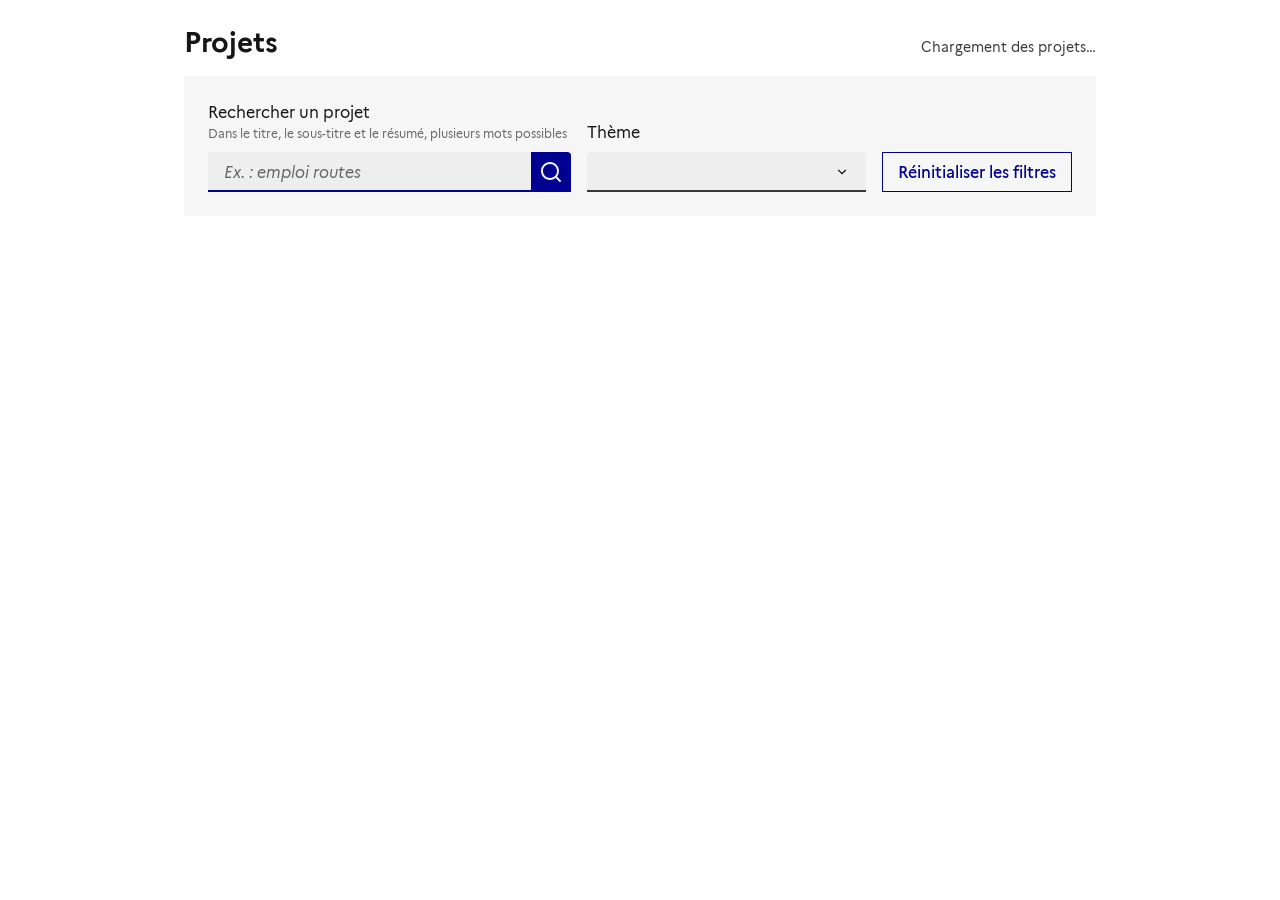
==== commit a6653f84: "Add files via upload" ====
--- a/index.html
+++ b/index.html
@@ -23,7 +23,7 @@
 <body>
 
 <div class="fr-skiplinks">
-  <nav role="navigation" aria-label="Accès rapide" class="fr-container">
+  <nav aria-label="Accès rapide" class="fr-container">
     <ul class="fr-skiplinks__list">
       <li><a class="fr-link" href="#q">Recherche</a></li>
       <li><a class="fr-link" href="#liste">Résultats</a></li>
@@ -32,30 +32,30 @@
 </div>
 
 <main id="w" class="app">
-  <h2 class="fr-h3 app-titre">Projets</h2>
+  <div class="app-tete">
+    <h2 class="fr-h3 app-titre">Projets</h2>
+    <p class="fr-text--sm app-compteur" id="compteur" aria-live="polite">Chargement des projets…</p>
+  </div>
 
   <div class="app-barre">
-    <form id="recherche" role="search">
+    <form id="recherche" role="search" class="app-champ-q">
       <div class="fr-search-bar fr-search-bar--labelled">
-        <label class="fr-label" for="q">Rechercher un projet<span class="fr-hint-text">Dans le titre et la description, plusieurs mots possibles</span></label>
-        <input class="fr-input" type="search" id="q" name="q" autocomplete="off" placeholder="Ex. : école énergie">
+        <label class="fr-label" for="q">Rechercher un projet<span class="fr-hint-text">Dans le titre, le sous-titre et le résumé, plusieurs mots possibles</span></label>
+        <input class="fr-input" type="search" id="q" name="q" autocomplete="off" placeholder="Ex. : emploi routes">
         <button type="submit" class="fr-btn" title="Rechercher">Rechercher</button>
       </div>
     </form>
-    <div class="fr-select-group app-champ-balise" id="groupe-balise">
-      <label class="fr-label" for="balise">Balise</label>
-      <select class="fr-select" id="balise" name="balise"></select>
+    <!-- Le libellé du filtre est celui de la colonne des thèmes dans Grist ; « Thème » n'est que le libellé par défaut. -->
+    <div class="fr-select-group app-champ-theme" id="groupe-theme">
+      <label class="fr-label" for="theme">Thème</label>
+      <select class="fr-select" id="theme" name="theme"></select>
     </div>
-  </div>
-
-  <div class="app-statut">
-    <p class="fr-text--sm app-compteur" id="compteur" aria-live="polite">Chargement des projets…</p>
-    <button type="button" class="fr-btn fr-btn--tertiary fr-btn--sm" id="reinit" hidden>Réinitialiser les filtres</button>
+    <button type="button" class="fr-btn fr-btn--secondary app-reinit" id="reinit">Réinitialiser les filtres</button>
   </div>
 
   <div class="app-avis" id="avis"></div>
   <div id="liste" tabindex="-1"></div>
-  <nav role="navigation" class="fr-pagination" aria-label="Pagination" id="pagination" hidden></nav>
+  <nav class="fr-pagination" aria-label="Pagination" id="pagination" hidden></nav>
 </main>
 
 <dialog id="detail" class="app-dialog" aria-labelledby="m-titre">
@@ -74,6 +74,7 @@
      Pour éviter tout appel à un domaine extérieur, remplacez cette adresse par celle de votre instance :
      https://votre-instance-grist/grist-plugin-api.js -->
 <script src="https://docs.getgrist.com/grist-plugin-api.js"></script>
+<script src="js/config.js"></script>
 <script src="js/socle.js"></script>
 <script src="js/widget.js"></script>
 </body>
--- a/css/app.css
+++ b/css/app.css
@@ -1,58 +1,73 @@
-/* Mise en page propre au widget « Projets » (maquette A).
-   Les composants (carte, recherche, liste déroulante, tag, badge, bouton, pagination, alerte)
-   viennent du DSFR, utilisé sans modification dans le dossier dsfr/. */
+/* Mise en page du widget « Projets » (maquette B : liste de cartes horizontales sur une colonne).
+   Les composants (carte, recherche, liste déroulante, étiquette, bouton, pagination, alerte) viennent du DSFR,
+   utilisé sans modification dans le dossier dsfr/. */
 
 html { font-family: Marianne, arial, sans-serif; }
 body { margin: 0; background: var(--background-default-grey); color: var(--text-default-grey); }
 [hidden] { display: none !important; }
 
-.app { max-width: 78rem; margin: 0 auto; padding: 1.5rem 1.5rem 3rem; }
-.app-titre { margin: 0 0 1.5rem; }
+.app { max-width: 60rem; margin: 0 auto; padding: 1.5rem 1.5rem 3rem; }
 
-/* bandeau de filtres */
-.app-barre { display: grid; grid-template-columns: 2fr 1fr; gap: 1.5rem; align-items: end; padding-bottom: 1.5rem; border-bottom: 1px solid var(--border-default-grey); }
+/* en-tête : titre à gauche, compteur à droite */
+.app-tete { display: flex; flex-wrap: wrap; align-items: baseline; justify-content: space-between; gap: .5rem 1rem; margin-bottom: 1rem; }
+.app-titre { margin: 0; }
+.app-compteur { margin: 0; }
+.app-compteur strong { color: var(--text-title-grey); }
+
+/* bloc de filtres : recherche, thème et réinitialisation sur une ligne */
+.app-barre { display: grid; grid-template-columns: minmax(0, 1.3fr) minmax(0, 1fr) auto; gap: 1rem; align-items: end; padding: 1.5rem; margin-bottom: 1.5rem; background: var(--background-alt-grey); }
 .app-barre .fr-select-group { margin-bottom: 0; }
 .app-barre .fr-search-bar { margin: 0; }
-.app-barre:has(> .app-champ-balise[hidden]) { grid-template-columns: 1fr; }
+.app-barre .fr-select { text-overflow: ellipsis; }
+.app-barre:has(> .app-champ-theme[hidden]) { grid-template-columns: minmax(0, 1fr) auto; }
+.app-avis { margin-bottom: 1rem; }
+.app-avis .fr-alert { max-width: 40rem; margin-bottom: 1rem; }
 
-.app-statut { display: flex; justify-content: space-between; align-items: center; gap: 1rem; min-height: 3.5rem; margin: .5rem 0 1rem; }
-.app-compteur { margin: 0; }
-.app-compteur strong { color: var(--text-title-grey); }
-.app-avis { margin-bottom: 1rem; }
-.app-avis .fr-alert { max-width: 40rem; }
-.app-avis .fr-alert + .fr-alert { margin-top: 1rem; }
-.app-avis .fr-btn { margin-top: .5rem; }
-.app-chargement { margin: 2rem 0; color: var(--text-mention-grey); }
-
-/* grille de cartes */
-.app-cartes { display: grid; grid-template-columns: repeat(3, minmax(0, 1fr)); gap: 1.5rem; margin: 0; padding: 0; }
-.app-cartes > li { display: flex; padding: 0; margin: 0; }
+/* liste de cartes horizontales */
+.app-cartes { display: flex; flex-direction: column; gap: 1rem; margin: 0; padding: 0; list-style: none; }
+.app-cartes > li { padding: 0; margin: 0; }
 .app-cartes .fr-card { width: 100%; }
 .fr-card .fr-card__title button { padding: 0; border: 0; background: none; font: inherit; color: inherit; text-align: left; cursor: pointer; }
-/* Description limitée à 2 lignes ; flex: none empêche la carte (en colonne flexible) d'écraser le paragraphe. */
+/* sous-titre limité à 2 lignes ; flex: none empêche la carte (en colonne flexible) d'écraser le paragraphe */
 .fr-card .fr-card__desc { flex: 0 0 auto; max-height: 3rem; display: -webkit-box; -webkit-line-clamp: 2; -webkit-box-orient: vertical; overflow: hidden; }
-.app-img { display: block; width: 100%; aspect-ratio: 16 / 9; object-fit: cover; background: var(--background-contrast-grey); }
-/* Vignette par défaut : fond bleu très clair et pictogramme officiel du DSFR. */
-.app-neutre { display: grid; place-items: center; width: 100%; aspect-ratio: 16 / 9; background: var(--background-alt-blue-france); }
-.app-pictogramme { width: 7rem; height: 7rem; }
+.app-cartes .fr-card__start { display: flex; flex-wrap: wrap; align-items: center; justify-content: space-between; gap: .5rem; }
+.app-cartes .fr-card__start .fr-tags-group { margin: 0; }
+.app-cartes .fr-card__start .fr-card__detail { margin: 0; }
+@media (min-width: 48em) {
+  .app-cartes .fr-card--horizontal .fr-card__header { flex: 0 0 15rem; width: 15rem; }
+}
+
+/* visuel de la carte : l'illustration, à défaut les tags du projet */
+.app-img { display: block; width: 100%; aspect-ratio: 4 / 3; object-fit: cover; background: var(--background-contrast-grey); }
+.app-tags { display: flex; align-items: center; width: 100%; height: 100%; min-height: 11.25rem; padding: 1rem; background: var(--background-alt-blue-france); }
+.app-tags__liste { display: flex; flex-direction: column; align-items: flex-start; gap: .5rem; margin: 0; padding: 0; list-style: none; }
+.app-tags__liste > li { padding: 0; margin: 0; }
+.app-neutre { width: 100%; aspect-ratio: 4 / 3; background: var(--background-contrast-grey); }
 .app-ico { width: 1rem; height: 1rem; fill: currentColor; flex: none; }
 .app-echec { margin: 0; padding: 1rem; text-align: center; font-size: .875rem; color: var(--text-mention-grey); }
 
 #pagination { margin-top: 3rem; }
 #pagination .fr-pagination__list { justify-content: center; }
 
-@media (max-width: 61.99em) { .app-cartes { grid-template-columns: repeat(2, minmax(0, 1fr)); } }
+@media (max-width: 61.99em) {
+  .app-barre { grid-template-columns: minmax(0, 1fr) minmax(0, 1fr); }
+  .app-barre .app-champ-q { grid-column: 1 / -1; }
+  .app-barre .app-reinit { justify-self: start; }
+  .app-barre:has(> .app-champ-theme[hidden]) { grid-template-columns: minmax(0, 1fr); }
+}
 @media (max-width: 47.99em) {
   .app { padding: 1rem; }
-  .app-barre { grid-template-columns: 1fr; gap: 1rem; }
-  .app-cartes { grid-template-columns: minmax(0, 1fr); }
+  .app-barre { grid-template-columns: minmax(0, 1fr); padding: 1rem; }
+  .app-barre .app-champ-q { grid-column: auto; }
 }
 
 /* fenêtre de détail (boîte de dialogue native : focus piégé, fermeture par Échap) */
-.app-dialog { width: min(55rem, calc(100% - 2rem)); max-height: calc(100% - 2rem); padding: 0; border: 0; overflow: auto; background: var(--background-default-grey); color: var(--text-default-grey); }
+.app-dialog { width: min(65rem, calc(100% - 2rem)); max-height: calc(100% - 2rem); padding: 0; border: 0; overflow: auto; background: var(--background-default-grey); color: var(--text-default-grey); }
 .app-dialog::backdrop { background: rgba(22, 22, 22, .64); }
 .app-dialog__tete { display: flex; padding: 1rem 1rem 0; }
-.app-dialog__corps { padding: .5rem 2rem 1.5rem; }
+/* galerie à gauche (3/5) et texte à droite (2/5) ; texte seul quand le projet n'a aucun média */
+.app-dialog__corps { display: grid; grid-template-columns: 3fr 2fr; gap: 2rem; align-items: start; padding: .5rem 2rem 1.5rem; }
+.app-dialog__corps--texte { grid-template-columns: minmax(0, 1fr); max-width: 44rem; }
 .app-dialog__pied { position: sticky; bottom: 0; display: flex; align-items: center; justify-content: space-between; gap: .5rem; padding: 1rem 2rem; border-top: 1px solid var(--border-default-grey); background: var(--background-default-grey); }
 .app-dialog__pied .fr-btn { gap: .5rem; }
 .app-pos { font-size: .875rem; color: var(--text-mention-grey); }
@@ -62,8 +77,6 @@
 .app-scene > img, .app-scene > iframe, .app-scene > video, .app-scene > .app-video { position: absolute; top: 0; left: 0; width: 100%; height: 100%; }
 .app-scene > img { display: block; object-fit: contain; }
 .app-scene > iframe, .app-scene > video { border: 0; background: #000; }
-/* Projet sans média : bandeau avec le pictogramme par défaut (au lieu d'une fenêtre sans visuel). */
-.app-scene--vide { aspect-ratio: auto; min-height: 11rem; background: var(--background-alt-blue-france); }
 
 .app-nav { position: absolute; top: 50%; transform: translateY(-50%); display: grid; place-items: center; width: 2.5rem; height: 2.5rem; border: 0; background: var(--background-default-grey); color: var(--text-action-high-blue-france); box-shadow: 0 0 0 1px var(--border-default-grey); cursor: pointer; z-index: 2; }
 .app-nav:hover { background: var(--background-open-blue-france); }
@@ -75,21 +88,28 @@
 .app-lien-video { margin: .5rem 0 0; }
 .app-lecture { gap: .5rem; }
 .app-lecture .app-ico { width: 1.25rem; height: 1.25rem; }
-.app-transcription { margin-top: .5rem; font-size: .875rem; }
-.app-transcription summary { color: var(--text-action-high-blue-france); cursor: pointer; }
-.app-transcription p { margin: .5rem 0 0; white-space: pre-line; }
 
-.app-info { margin-top: 1.5rem; }
-.app-info h2 { margin: 1rem 0 .25rem; }
-.app-date { margin: 0 0 1rem; color: var(--text-mention-grey); }
-.app-desc { margin: 0; white-space: pre-line; }
+/* texte du projet */
+.app-info .fr-tags-group { margin: 0 0 .5rem; }
+.app-info h2 { margin: .25rem 0 .5rem; }
+.app-soustitre { margin: 0 0 .75rem; font-size: 1.125rem; line-height: 1.75rem; color: var(--text-title-grey); }
+.app-resume { margin: 0; white-space: pre-line; }
+.app-champs { display: grid; gap: .75rem; margin: 1.5rem 0 0; padding: 1rem 0 0; border-top: 1px solid var(--border-default-grey); }
+.app-champs dt { font-size: .75rem; line-height: 1.25rem; color: var(--text-mention-grey); }
+.app-champs dd { margin: 0; padding: 0; white-space: pre-line; }
+.app-champs .fr-tags-group { margin: 0; }
+.app-documents { margin: 0; padding: 0; list-style: none; white-space: normal; }
+.app-documents > li { padding: 0; margin: 0 0 .5rem; }
+.app-doc-info { margin-left: .5rem; font-size: .875rem; color: var(--text-mention-grey); }
 
+@media (max-width: 61.99em) {
+  .app-dialog__corps { grid-template-columns: minmax(0, 1fr); gap: 1rem; }
+}
 @media (max-width: 47.99em) {
   .app-dialog { width: 100%; height: 100%; max-width: none; max-height: none; margin: 0; }
   .app-dialog[open] { display: flex; flex-direction: column; }
   .app-dialog__tete, .app-dialog__pied { flex: none; }
-  .app-dialog__corps { flex: 1 0 auto; }
-  .app-dialog__corps { padding: .5rem 1rem 1rem; }
+  .app-dialog__corps { flex: 1 0 auto; padding: .5rem 1rem 1rem; }
   .app-dialog__pied { padding: .75rem 1rem; }
   .app-dialog__pied .app-libelle { position: absolute; width: 1px; height: 1px; overflow: hidden; clip: rect(0 0 0 0); white-space: nowrap; }
 }
